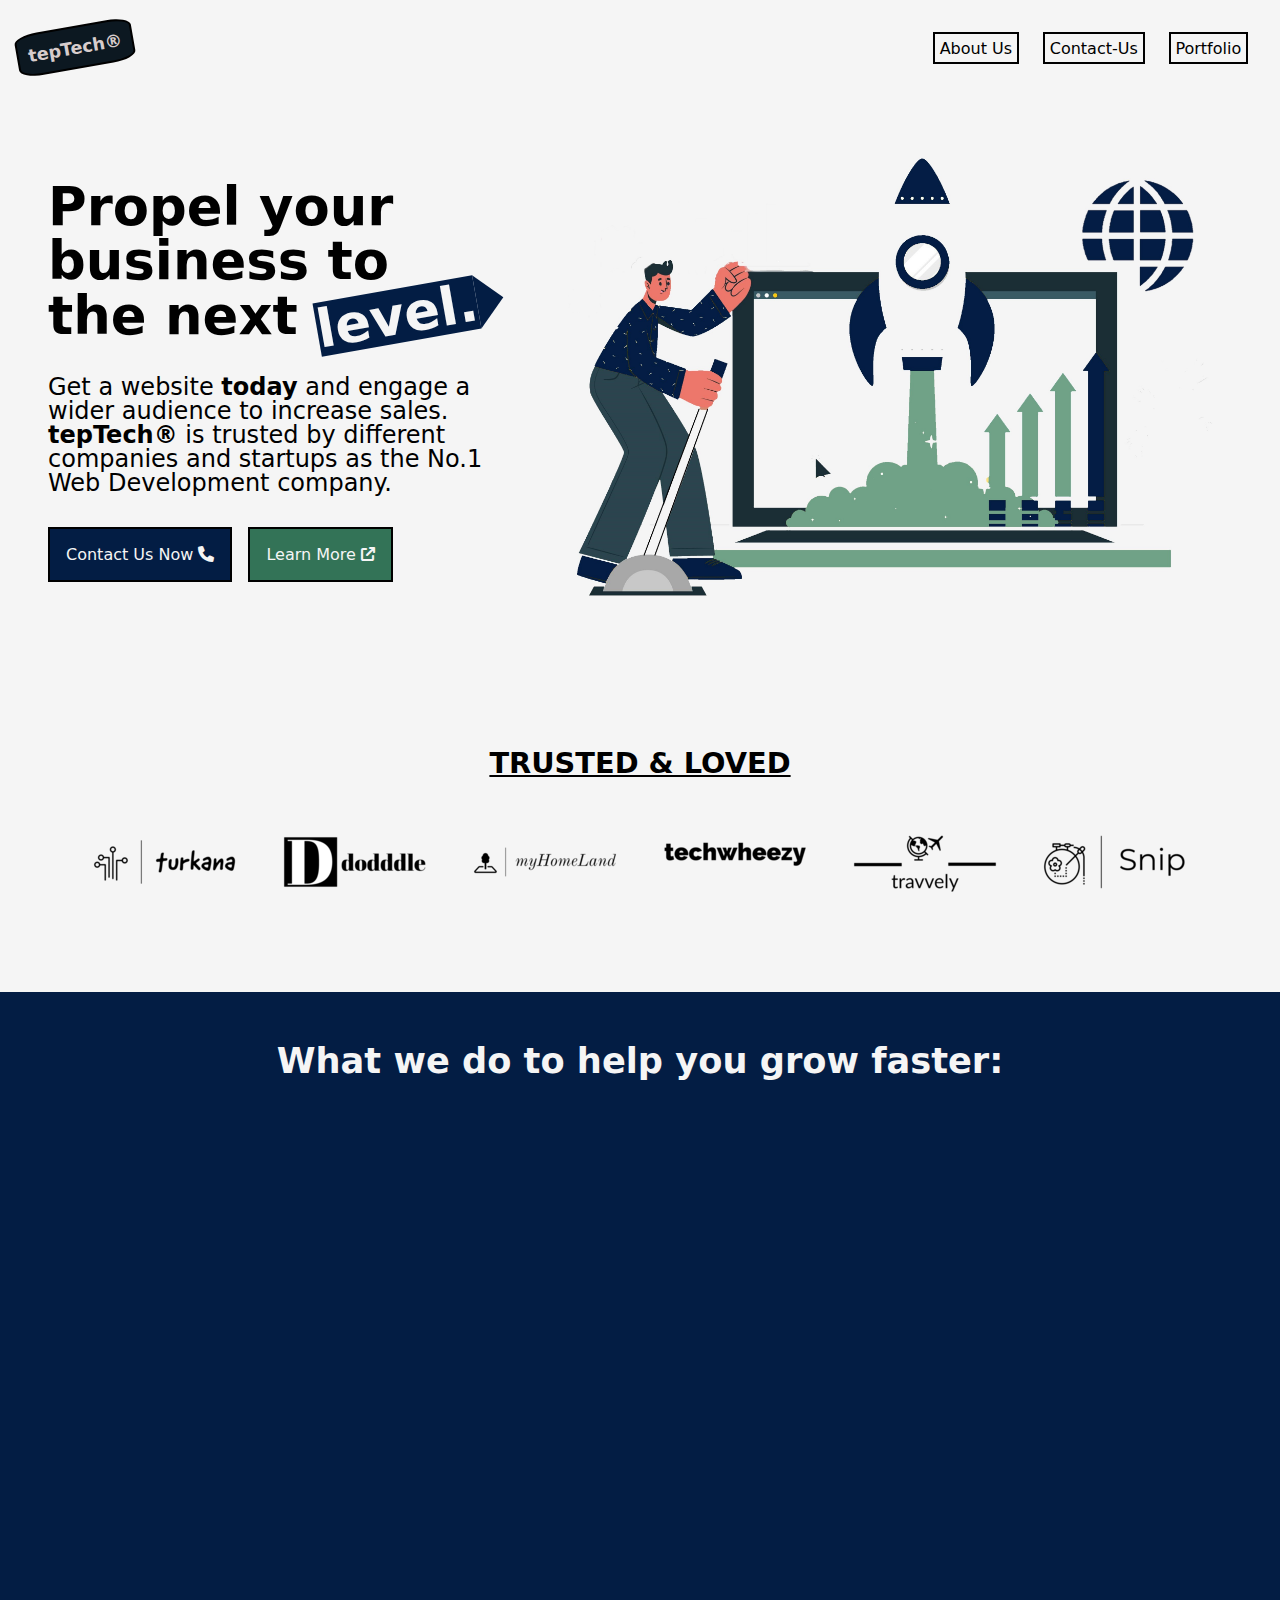
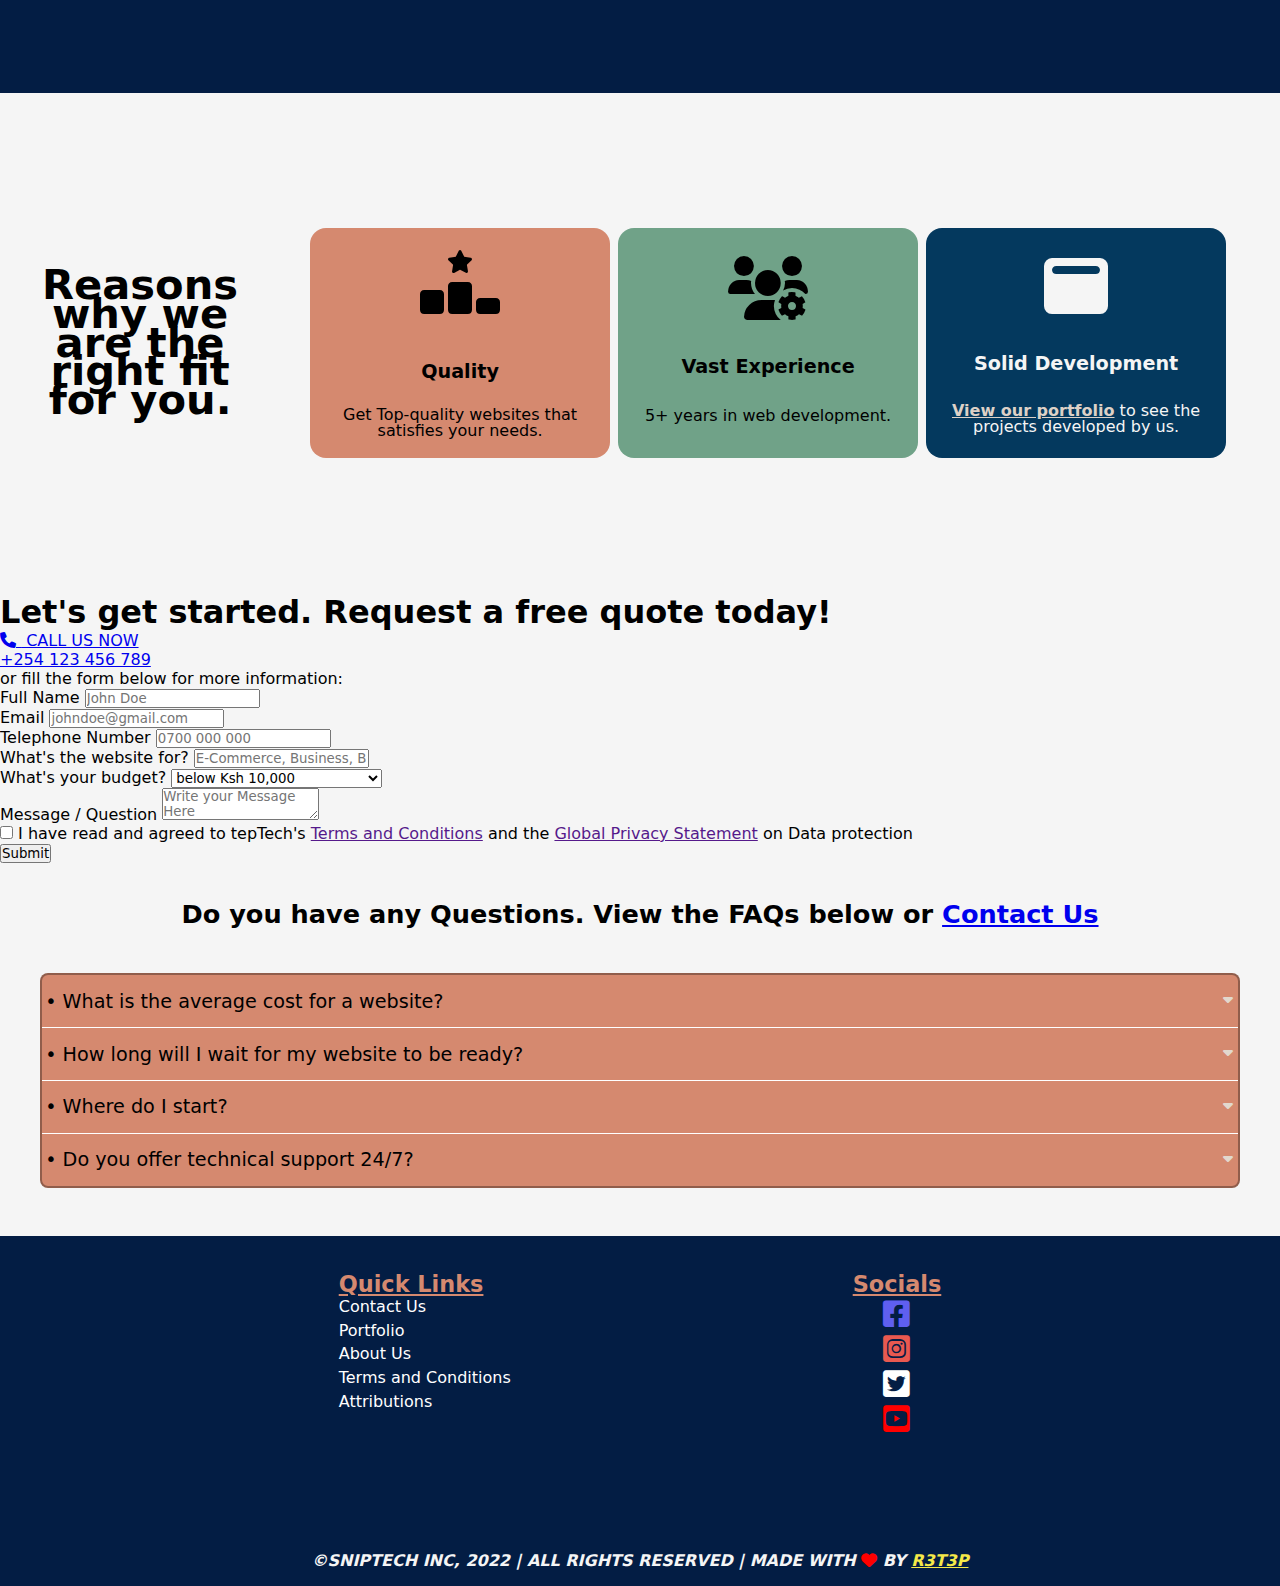
==== index.html @ 484d8077 "add contact-us section" ====
<!DOCTYPE html>
<html lang="en">
<head>
    <meta charset="UTF-8">
    <meta name="viewport" content="width=device-width, initial-scale=1.0">

    <!-- css -->
    <link rel="stylesheet" href="./resources/css/styles.css" type="text/css">

    <!-- JS -->
    <script src="./resources/nav.js" defer></script>
    <script src="./resources/observers.js" defer></script>

    <title>tepTech Web Development</title>

    <!-- google font -->
    <link href="https://fonts.googleapis.com/css2?family=Roboto+Slab:wght@300&display=swap" rel="stylesheet">

    <!-- fontawesome -->
    <link href="./resources/fontawesome/css/all.css" rel="stylesheet">

    <!-- favicon -->
    <link rel="apple-touch-icon" sizes="180x180" href="./resources/favicon/apple-touch-icon.webp">
    <link rel="icon" type="image/png" sizes="32x32" href="./resources/favicon/favicon-32x32.webp">
    <link rel="icon" type="image/png" sizes="16x16" href="./resources/favicon/favicon-16x16.webp">
    <link rel="manifest" href="./resources/favicon/site.webmanifest">
</head>

<body>
    <!-- LOGO AND NAV BAR SECTION -->
    <header class="primary-header flex">
        <!-- LOGO -->
        <div class="logo">
            <a href="./index.html">tepTech&#174;</a> 
        </div>

        <!-- NAV BAR -->
        <nav>
            <ul id="primary-navigation" class="primary-navigation flex">
                <li><a href="./pages/about/about.html">About Us</a></li>
                <li><a href="./pages/contact/contact.html">Contact-Us</a></li>
                <li><a href="./pages/gallery/gallery.html">Portfolio</a></li>
            </ul>
        </nav>

        <!-- MOBILE NAV BAR -->
        <div class="burger" aria-controls="primary-navigation" aria-expanded="false">
            <span class="menu-text">MENU</span>
            <span class="close-text">CLOSE</span>
            <div class="line1"></div>
            <div class="line2"></div>
            <div class="line3"></div>
        </div>

    </header>


    <!-- MAIN SECTION -->
    <main>
        <!-- HERO SECTION -->
        <section class="hero-container">
            <div class="hero-text">
                <h1>Propel your business to the next <span class="tilt">level.</span></h1>
                <p>Get a website <span class="bold">today</span> and engage a wider audience to increase sales.
                    <span class="bold">tepTech&#174;</span> is trusted by different companies and startups as the No.1 Web Development company.</p>
                <div class="cta-btn">
                    <a class="contact-cta" href="tel:+254123456789">Contact Us Now&nbsp;<span class="fa-solid fa-phone"></span></a>
                    <a class="learn-cta" href="">Learn More&nbsp;<span class="fa-solid fa-arrow-up-right-from-square"></span></a>
                </div>
            </div>
            <div class="hero-images">
                <div class="hero-image"></div>
            </div>
        </section>


        <!-- BRANDS SECTION -->
        <section class="companies-container">
            <h1 class="companies-header">TRUSTED & LOVED</h1>
            <div class="companies">
                <div class="company-logos turkana"></div>
                <div class="company-logos dodddle"></div>
                <div class="company-logos myhomeland"></div>
                <div class="company-logos techwheezy"></div>
                <div class="company-logos travvely"></div>
                <div class="company-logos snip"></div>
            </div>
        </section>

        <!-- WHAT WE DO SECTION -->
        <section class="what-container">
            <div class="what-header">
                <h1>What we do to help you grow faster:</h1>
            </div>
            
            <div class="what-contents">
                <div class="what-content design slide-in left">
                    <span><i class="fa-regular fa-pen-to-square"></i></span>
                    <h1>Web Design</h1>
                    <p id="what-one">We design the best-fitting solutions resulting with a perfectly shaped web product concept and fascinating user experience.</p>
                </div>
    
                <div class="what-content develop slide-in right">
                    <span><i class="fa-solid fa-code"></i></span>
                    <h1>Web Development</h1>
                    <p id="what-two">We develop scalable, secure, high-performance, and custom websites to deliver a superior customer experience.</p>
                </div>
    
                <div class="what-content security slide-in left">
                    <span><i class="fa-solid fa-shield"></i></span>
                    <h1>Web Security</h1>
                    <p id="what-three">We offer top security solutions to ensure your website is safe for your clients.</p>
                </div>

                <div class="what-content security slide-in right">
                    <span><i class="fa-solid fa-magnifying-glass"></i></span>
                    <h1>SEO</h1>
                    <p id="what-four">We improve the quality and quantity of website traffic to your website from search engines.</p>
                </div>
            </div>
            
        </section>

        <!-- WHY-US SECTION -->
        <section class="whyus-container">
            <div class="whyus-header">
                <h1>Reasons why we are the right fit for you.</h1>
            </div>

            <div class="whyus-main">
                <div class="whyus-content quality">
                    <span><i class="fa-solid fa-ranking-star"></i></span>
                    <h1>Quality</h1>
                    <p>Get Top-quality websites that satisfies your needs.</p>
                </div>
                <div class="whyus-content experience">
                    <span><i class="fa-solid fa-users-gear"></i></span>
                    <h1>Vast Experience</h1>
                    <p>5+ years in web development.</p>
                </div>
                <div class="whyus-content development">
                    <span><i class="fa-solid fa-window-maximize"></i></span>
                    <h1>Solid Development</h1>
                    <p><a href="">View our portfolio</a> to see the projects developed by us.</p>
                </div>
            </div>
        </section>

        <!-- CONTACT-US SECTION -->
        <section class="contact-container">
            <div class="contact-info">
                <h1>Let's get started. Request a <span class="italics">free</span>  quote today!</h1>

                <div class="contact-btn">
                    <a href="tel:+254123456789">
                        <span class="fa-solid fa-phone"></span>
                        <span class="button-text">&nbsp;CALL US NOW<br>+254 123 456 789</span>
                    </a>
                </div>

                <p>or fill the form below for more information:</p>
            </div>

            <div class="contact-form">
                <form class="form" id="form" action="" method="POST">
                    <!-- HONEYPOT(to catch spammers ) -->
                    <!-- <input type="text" name="_honey" style="display: none"> -->
        
                    <!-- Disable CAPTCHA -->
                    <!-- <input type="hidden" name="_captcha" value="false"> -->
        
                    <!-- Success page link -->
                    <!-- <input type="hidden" name="_next" value="https://pggitau.github.io/Snip/pages/success.html"> -->
        
                    <div class="form-control name">
                        <label for="name" class="block">Full Name</label>
                        <input type="text" placeholder="John Doe" id="name" name="name" required>
                    </div>
        
                    <div class="form-control email">
                        <label for="email" class="block">Email</label>
                        <input type="email" placeholder="johndoe@gmail.com" id="email" name="email" required>
                    </div>
        
                    <div class="form-control phone">
                        <label for="phone" class="block">Telephone Number</label>
                        <input type="number" placeholder="0700 000 000" id="phone" name="phone" required>
                    </div>

                    <div class="form-control webfor">
                        <label for="webfor" class="block">What's the website for?</label>
                        <input type="text" placeholder="E-Commerce, Business, Blog" id="webfor" name="Website&nbsp;For">
                    </div>

                    <div class="form-control budget">
                        <label for="budget" class="block">What's your budget?</label>
                        <select name="budget" id="budget">
                            <!-- <option value="">--Please choose an option--</option> -->
                            <option value="below 10000">below Ksh 10,000</option>
                            <option value="10000 to 30000">between 10,000 and 30,000</option>
                            <option value="above 30000">above 30,000</option>
                        </select>
                    </div>
        
                    <div class="form-control message">
                        <label for="message" class="block">Message / Question</label>
                        <textarea placeholder="Write your Message Here" id="message" name="message&nbsp;comments" required></textarea>
                    </div>
        
                    <div class="form-control terms-link form-terms">
                        <input class="fit-content" type="checkbox" id="terms" name="terms" value="accept" required>
                        <label for="terms" class="inline">I have read and agreed to tepTech's <a href="">Terms and
                                Conditions</a> and the <a href="">Global Privacy Statement</a> on Data
                            protection</label>
                    </div>
        
                    <div class="form-control form-btn form-submit">
                        <button type="submit">Submit</button>
                    </div>
                </form>
            </div>
        </section>

        <!-- Portfolio Section -->
        <!-- <section class="portfolio-container">
            <div class="portfolio-header">
                <h1>The Variety of Projects We've done</h1>
            </div> 
            <div class="portfolio-list"></div>   
        </section> -->


        <!-- FAQ section -->
        <section class="faq-container">
            <h1>Do you have any Questions. View the FAQs below or <a href="./pages/contact/contact.html">Contact Us</a></h1>
            <div class="accordion">
                <div>
                    <input type="checkbox" name="faq-accordion" id="question1" class="accordion-input">
                    <label for="question1" class="accordion-label">&#x2022; What is the average cost for a website?</label>
                    <div class="accordion-content">
                        <p>Lorem ipsum dolor sit amet consectetur adipisicing elit. Quas quis fugiat debitis reiciendis quisquam praesentium architecto commodi eveniet nisi esse! ipsum, dolor sit amet consectetur adipisicing elit. Et, tenetur.</p>
                    </div>
                </div>

                <div>
                    <input type="checkbox" name="faq-accordion" id="question2" class="accordion-input">
                    <label for="question2" class="accordion-label">&#x2022; How long will I wait for my website to be ready?</label>
                    <div class="accordion-content">
                        <p>Lorem ipsum dolor sit amet consectetur, adipisicing elit. Beatae eaque odio sed quas eveniet cum laudantium neque fuga debitis ipsam. ipsum, dolor sit amet consectetur adipisicing elit. Et, tenetur.</p>
                    </div>
                </div>

                <div>
                    <input type="checkbox" name="faq-accordion" id="question3" class="accordion-input">
                    <label for="question3" class="accordion-label">&#x2022; Where do I start?</label>
                    <div class="accordion-content">
                        <p>Lorem, ipsum dolor sit amet consectetur adipisicing elit. Tempora amet rerum ea corporis dignissimos optio minima porro est perspiciatis enim. ipsum, dolor sit amet consectetur adipisicing elit. Et, tenetur.</p>
                    </div>
                </div>

                <div>
                    <input type="checkbox" name="faq-accordion" id="question4" class="accordion-input">
                    <label for="question4" class="accordion-label last">&#x2022; Do you offer technical support  24/7?</label>
                    <div class="accordion-content">
                        <p>Lorem, ipsum dolor sit amet consectetur adipisicing elit. Tempora amet rerum ea corporis dignissimos optio minima porro est perspiciatis enim. ipsum, dolor sit amet consectetur adipisicing elit. Et, tenetur.</p>
                    </div>
                </div>
            </div>
        </section>
    </main>
    
    <!-- FOOTER SECTION -->
    <footer>
        <section class="footer-container">
            <div class="quick-links footer-types">
                <h1>Quick Links</h1>
                <div class="footer-links">
                    <a href="./pages/contact/contact.html">Contact Us</a>
                    <a href="./pages/gallery/gallery.html">Portfolio</a>
                    <a href="./pages/about/about.html">About Us</a>
                    <a href="./pages/terms/terms.html">Terms and Conditions</a>
                    <a href="./pages/attribution/attributions.html">Attributions</a>
                </div>
            </div>


            <div class="socials footer-types">
                <h1>Socials</h1>
                <div class="footer-links" id="social">
                    <a href="https://facebook.com" target="_blank" class="facebook"><span class="fa-brands fa-square-facebook"></span></a>
                    <a href="https://instagram.com" target="_blank"><span class="fa-brands fa-square-instagram"></span></a>
                    <a href="https://twitter.com" target="_blank"><span class="fa-brands fa-square-twitter"></span></a>
                    <a href="https://youtube.com" target="_blank"><span class="fa-brands fa-square-youtube"></span></a>
                </div>
            </div>
        </section>
        <p class="footer-text">&copy;Sniptech Inc, 2022 | All rights Reserved | Made with <span class="fa-solid fa-heart"></span> by <a href="https://github.com/pggitau" target="_blank">R3t3p</a></p>
    </footer>
        
    <!-- typed effect -->
    <!-- <script src="https://cdn.jsdelivr.net/npm/typed.js@2.0.12"></script>
    <script>
        var typed = new Typed(".auto-input", {
            strings: ["Sniptech&#174;", "Web Designers",  "Web Developers"],
            typeSpeed: 100,
            backSpeed: 100,
            loop: true
        });
    </script> -->
</body>
</html>
---- resources/css/styles.css ----
html {
    scroll-behavior: smooth;
    background-color: whitesmoke;
}
* {
    box-sizing: border-box;
    padding: 0;
    margin: 0;
    font-family: system-ui, -apple-system, BlinkMacSystemFont, 'Segoe UI', Roboto, Oxygen, Ubuntu, Cantarell, 'Open Sans', 'Helvetica Neue', sans-serif;
}
.bold {
    font-weight: bold;
}
/*to minimise transition when resizing screen [its not really necessary]*/
.resize-animation-stopper * {
    transition: none !important;
    animation: none !important;
}

/* FLEX CLASS STYLING */
.flex {
    display: flex;
    gap: clamp(1rem, 1.5rem, 2rem);
    justify-content: space-between;
    align-items: center;
    /* gap: var(--gap, 1rem); */
}
/*media queries for .flex*/
@media (min-width: 230px) and (max-width: 280px) {
    .flex {
        gap: clamp(.5rem, 1rem, 1.5rem);
    }
}

/* MAIN STYLING */
main {
    /* border: 2px solid rgb(212, 10, 10); */
    margin-top: 85px;
}
/* MAIN media queries */
@media (min-width: 641px) {
    main {
        margin-top: 96px;
    }
}
@media (min-width: 230px) and (max-width: 360px) {
    main {
        margin-top: 4.25rem;
    }
}



/* PRIMARY-HEADER CLASS STYLING(LOGO AND NAV CONTAINER) */
.primary-header {
    /* border: 2px solid rgba(41, 23, 1, 0.514); */
    padding: 1rem;
    height: 6rem;
    /* min-height: 6rem; */
    background-color: #f5f5f5;

    z-index: 9999;

    position: fixed;
    width: 100%;
    top: 0;
    overflow: hidden;
}
/*media queries for primary-header*/
@media (min-width: 230px) and (max-width: 280px) {
    .primary-header {
        /* border: 2px solid red; */
        min-height: fit-content;
        padding-inline: .1rem;
    }
}
@media (min-width: 281px) and (max-width: 360px) {
    .primary-header {
        /* border: 2px solid red; */
        padding-inline: .1rem;
        min-height: 2rem;
    }
}
@media (min-width: 361px) and (max-width: 640px) {
    .primary-header {
        /* border: 2px solid red; */
        padding: .7rem;
        min-height: 5.3rem;
    }
}


/* LOGO STYLING */
.logo {
    border: 2px solid rgb(0, 0, 0);
    padding: .2rem;
    /* -ms-transform: rotate(30deg); IE 9 */
    transform: rotate(-10deg);
    background-color: #0c1821;
    border-radius: 20%;
}
.logo a {
    /* border: 2px solid white; */
    color: #d7cccc;
    font-size: 1.1rem;
    font-weight: bold;
    text-decoration: none;
}
@media (min-width: 641px) {
    .logo {
        padding: .6rem;
    }
}
/* .logo img {
    margin: .2rem;
    border: 2px solid rgba(0, 0, 0, 0.322);
    object-position: center;
    object-fit: cover;
    max-height: 4rem;
    padding-top: .3rem;
    min-width: 11rem;
} */
/*media queries for logo-img*/
/* @media (min-width: 230px) and (max-width: 360px) {
    .logo img {
        min-width: 8rem;
        padding-top: .5rem;
    }
}
@media (min-width: 361px) and (max-width: 640px) {
    .logo img {
        min-width: 12rem;
        max-height: 3rem;
    }
} */

/* PRIMARY-NAVIGATION CLASS STYLING(NAV) */
.primary-navigation {
    /* border: 2px solid rgb(22, 2, 2); */
    border-top: 2px solid #0000004b;
    border-left: 2px solid #0000004b;
    padding: min(20vh, 10rem) 2rem;
    list-style-type: none;

    transform: translateX(100%);
    transition: transform 400ms ease-in;

    position: fixed;
    inset: 5.8rem 0 0 40%;

    background-color: #f5f5f5;
    flex-direction: column;
    align-items: center;
}
.primary-navigation-visible { /* THIS class is a new class added to change the primary-nav visibility using JS*/
    transform: translateX(0%);
}

.primary-navigation li {
    border: 2px solid #000000;
    padding: .3rem;
    transition: background-color 300ms ease-in-out,
                border 300ms ease-in-out,
                color 300ms ease-in-out;
}
.primary-navigation li:hover {
    background-color: 0;
    color: #70a288;
    border: 0;
}
.primary-navigation li:hover a {
    color: inherit;
    font-weight: bold;
}
.primary-navigation a {
    text-decoration: none;
    color: #000000;
    font-weight: 500;
}

/*media queries for primary navigation*/
@media (min-width: 230px) and (max-width: 280px) {
    .primary-navigation {
        padding: min(10vh, 10rem) 2rem;
        top: 6rem;
    }
    .primary-navigation li {
        padding: .1rem;
    }
    .primary-navigation a {
        font-size: .8rem;
    }
}
@media (min-width: 281px) and (max-width: 360px) {
    .primary-navigation {
        padding: min(9vh, 6rem) 2rem;
        top: 6rem;
    }
}
@media (max-height: 400px) {
    .primary-navigation {
        padding: min(5vh, 5rem) 2rem;
        overflow-y: scroll;
    }
}
@media (min-width: 361px) and (max-width: 640px) {
    .primary-navigation {
        padding: min(20vh, 6rem) 2rem;
        top: 6rem;
    }
}
/* Non-mobile media queries for primary navigation  */
@media (min-width: 641px) {
    .primary-navigation {
        border-top: 0;
        border-left: 0;
        /* border: 2px solid rgb(224, 207, 207); */
        position: relative;
        padding: 1rem;
        flex-direction: row;
        transform: none;
        transition: none;
        inset: 0;
        overflow-y: hidden;
    }
}


/* BURGER STYLING */
.burger {
    cursor: pointer;
    position: relative;
    top: -0.5rem;
}
.burger div {
    width: 25px;
    height: 3px;
    background-color: #000000;
    margin: 5px;
}
/* media queries for .burger */
@media (min-width: 230px) and (max-width: 279px) {
    .burger {
        top: -.000001rem;
    }
}
@media (min-width: 280px) and (max-width: 360px) {
    .burger {
        right: -.9rem;
    }
}
@media (min-width: 361px) and (max-width: 640px) {
    .burger {
        right: -1.2rem;
    }
}
@media (min-width: 641px) {
    .burger {
        display: none;
    }
}
/* Burger icon change to X */
.close-symbol .line1 {
    transform: rotate(-45deg) translate(-5px, 6px);
    transition: transform .5s ease;
}
.close-symbol .line2 {
    opacity: 0;
    transition: opacity .5s ease;
}
.close-symbol .line3 {
    transform: rotate(45deg) translate(-5px, -6px);
    transition: transform .5s ease;
}


/* MENU and CLOSE text styling */
.menu-text, .close-text {
    color: #000000;
    position: relative;
    font-size: 1.1rem;
    font-weight: bold;
    top: 1.6rem;
    left: -3.3rem;
}
.close-text {
    display: none;
}
/* MENU and CLOSE text displays when toggling */
.menu-text-off {
    display: none;
}
.close-text-on {
    display: block;
}
/* media queries for menu-text and close-text */
@media (min-width: 230px) and (max-width: 279px) {
    .menu-text, .close-text {
        display: none;
    }
}
@media (min-width: 641px) {
    .menu-text, .close-text {
        display: none;
    }
}



/* HERO SECTION */
.hero-container {
    text-align: center;
    /* border: 2px solid rgb(7, 3, 3); */
    /* background-color: #f5eee5; */
    /* margin-top: 6rem; */
    height: 570px;
    color: #000000;

    display: flex;
    flex-direction: column-reverse;
    /* align-items: center; */
}
.hero-text {
    /* border: 2px solid red; */
    /* background-color: #0000008a; */
    padding: 0rem .5rem;
    width: 100%;
    height: 50%;

    display: flex;
    flex-direction: column;

    gap: 1.5rem;
}
.hero-text h1 {
    font-size: 2rem;
    line-height: 2rem;
}
.hero-text p {
    font-size: 1.4rem;
    line-height: 1.3rem;
}
/* links/buttons */
.cta-btn {
    /* border: 2px solid red; */
    display: flex;
    justify-content: center;
    gap: .6rem;
}

.cta-btn a {
    color: #000000;
    font-size: 1rem;
    font-weight: 500;
    text-decoration: none;
    border: 2px solid black;
    padding: .5rem 1rem;
}
.hero-text .contact-cta {
    color: #f5f5f5;
    background-color: #031d44;;
    transition: background-color 300ms ease-in-out,
                border-color 300ms ease-in-out,
                color 300ms ease-in-out;
}
.hero-text .contact-cta:hover {
    background-color: #d5896f;
    color: #031d44;
    border-color: #031d44;
}
.hero-text .learn-cta {
    color: #f5f5f5;
    background-color: #337357;
    transition: background-color 300ms ease-in-out,
        color 300ms ease-in-out;
}
.hero-text .learn-cta:hover {
    background-color: #f5f5f5;
    color: #0c1821;
}
/* hero image styling */
.hero-images {
    /* border: 2px solid rgb(55, 0, 255); */
    width: 100%;
    height: 50%;
}
.hero-image {
    height: 100%;
    animation-duration: 2s;
    animation-name: slidein;
    /* border: 2px solid red; */

    background-image: url("../images/hero3.1.jpg");
    background-position: center;
    background-size: contain;
    background-repeat: no-repeat;
}
@keyframes slidein {
    from {
        margin-left: 100%;
        width: 0%;
    }

    to {
        margin-left: 0%;
        width: 100%;
    }
}

/* HERO SECTION Media queries  */
@media (max-width: 640px) {
    .hero-container {
        margin-top: 6rem;
    }
}

@media (min-width: 230px) and (max-width: 375px) {
    /* .hero-container {
        border: 2px solid rgb(212, 18, 18);
    } */
    .hero-text {
        /* border: 2px solid black;   */
        gap: 1.5rem;
    }
    .hero-text h1 {
        font-size: 1.6rem;
        line-height: 1.3rem;
    }
    .hero-text p {
        font-size: 1.1rem;
        line-height: 1.1rem;
    }
    .cta-btn {
        text-align: center;
        display: flex;
        flex-direction: column;
        gap: .5rem;
        align-items: center;
    }
    .cta-btn a {
        font-size: .8rem;
        font-weight: bold;
        padding: .5rem;
        width: 150px;
        height: fit-content;
    }
    /* .hero-images {
        border: 2px solid rgb(25, 27, 158);
    } */
    .hero-image {
        background-position: top;
    }
}
@media (min-width: 230px) and (max-width: 246px) {
    .hero-text {
        position: relative;
        top: -50px;
    }
}
@media (min-width: 247px) and (max-width: 275px) {
    .hero-text {
        position: relative;
        top: -35px;
    }
}
@media (min-width: 321px) and (max-width: 375px) {
    .hero-text {
        gap: .6rem;
    }
    .hero-text h1 {
        /* border: 2px solid yellow; */
        font-size: 2rem;
        line-height: 1.8rem;
    }
}
@media (min-width: 340px) and (max-width: 375px) {
    .hero-text {
        gap: 1.5rem;
    }
}
@media (min-width: 426px) and (max-width: 767px) {
    .hero-text {
        /* border: 2px solid red; */
        gap: 1.7rem;
    }
    .hero-text h1 {
        /* border: 2px solid yellow; */
        font-size: 2.5rem;
        line-height: 2rem;
    }
    .hero-text p {
        font-size: 1.5rem;
        line-height: 1.4rem;
    }
    .cta-btn a {
        font-size: 1.1rem;
    }
}

/* non mobile */
@media (min-width: 768px) {
    .hero-container {
        text-align: start;
        flex-direction: row;
    }
    span.tilt {
        display: inline-block;
        background-color: #031d44;
        color: #f5f5f5;
        transform: rotate(-10deg);

        position: relative;
    }
    span.tilt::after {
        content: "";
        display: block;
        position: absolute;
        top: 0;
        left: 100%;
        height: 0;
        border-style: solid;
        border-color: rgba(0, 0, 0, 0) #031d44;
        border-width: 24px;
        border-right-width: 0;
        width: 0;
        /* height: 0; */
    }
    .hero-text {
        /* border: 2px solid rgb(26, 9, 180); */
        padding: 1rem;
        width: 50%;
        height: 100%;
    
        justify-content: center;
        gap: 2rem;
    }
    .hero-text h1 {
        font-size: 3rem;
        line-height: 3rem;
    }
    .hero-text p {
        font-size: 1.5rem;
        line-height: 1.5rem;
    }
    .cta-btn {
        /* border: 2px solid yellow; */
        justify-content: start;
        gap: 1rem;
    }
    .cta-btn a {
        padding: 1rem;
    }
    .hero-images {
        width: 50%;
        height: 100%;
    }
    .hero-image {
        height: inherit;
    }
}
@media (min-width: 1024px) {
    .hero-text {
        /* border: 2px solid rgb(16, 173, 50); */
        width: 40%;
        padding-left: 3rem; 
    }
    span.tilt::after {
        border-width: 27px;
        border-right-width: 0;
    }
    .hero-text h1 {
        font-size: 3.3rem;
        line-height: 3.4rem;
    }
    .hero-images {
        width: 60%;
        /* border: 2px solid red; */
    }
}



/* COMPANIES/BRANDS SECTION */
.companies-container {
    /* background-color: #031d44; */
    /* background-color: #d5886f46; */
    text-align: center;
    margin-block: 4rem;
    padding: 1rem;
    /* border-block: 2px solid black; */
    /* background-color: #0c1821;
    color: #d7cccc; */

    display: flex;
    flex-direction: column;
    /* align-items: center; */
    justify-content: center;
    gap: 2rem;
}
.companies-header {
    /* border: 2px solid yellow; */
    text-decoration: underline;
    font-size: 1.4rem;
}
.companies { 
    /* border-block: 2px solid black; */
    display: flex;
    flex-direction: column;
    justify-content: center;  
}
.company-logos {
    /* border: 2px solid black; */
    background-position: center;
    background-repeat: no-repeat;
}
.turkana, .dodddle, 
.myhomeland, .techwheezy,
.travvely, .snip {
    height: 100px;
}
.turkana {
    background-image: url("../images/turkana-logos_black\ \(1\).png");
}
.dodddle {
    background-image: url("../images/dodddle-logos_black.png");
}
.myhomeland {
    background-image: url("../images/myHomeLand-logos_black.png");
}
.techwheezy {
    background-image: url("../images/techwheezy-logos_black.png");
}
.travvely {
    background-image: url("../images/travvely-logos_black.png");
}
.snip {
    background-image: url("../images/Snip-logos_black\ \(1\).png");
}

/* COMPANIES/BRANDS media queries */
@media (max-width: 376px) {
    .turkana {
        background-image: url("../images/turkana.png");
    }
    .dodddle {
        background-image: url("../images/dodddle.png");
    }
    .myhomeland {
        background-image: url("../images/myHomeLand.png");
    }
    .techwheezy {
        background-image: url("../images/techwheezy.png");
    }
    .travvely {
        background-image: url("../images/travvely.png");
    }
    .snip {
        background-image: url("../images/Snip.png");
    }
}
@media (min-width: 321px) {
    .companies { 
        /* border: 2px solid red; */
        flex-direction: row;
        flex-wrap: wrap;
        gap: 1rem; 
    }
    .company-logos {
        /* border: 2px solid red; */
        min-width: 150px;
    }
}
@media (min-width: 376px) {
    .companies { 
        gap: 2rem; 
    }
    .companies-header {
        font-size: 1.8rem;
    }
}
/* non-mobile */
@media (min-width: 641px) {
    .companies-container {
        align-items: center;
    }
    /* .companies-header {
        font-size: 2.3rem;
        letter-spacing: .3rem;
    } */
    .companies { 
        width: 600px;
    }
}
@media (min-width: 768px) {
    .companies { 
        /* border: 2px solid yellow; */
        gap: 2.5rem;
        width: 700px;
    }
}
@media (min-width: 1024px) {
    .companies { 
        /* border: 2px solid yellow; */
        flex-wrap: nowrap;
        gap: 1rem;
        width: 100%;
    }
    /* .company-logos {
        border: 2px solid red;
    } */
}
@media (min-width: 1170px) {
    .companies { 
        /* border: 2px solid yellow; */
        flex-wrap: nowrap;
        gap: 2.5rem;
        width: 100%;
    }
     /* .company-logos {
        border: 2px solid red;
    } */
}



/* WHAT WE DO SECTION */
.what-container {
    /* border-block: 2px solid rgb(26, 24, 24); */
    padding: 3rem;
    background-color: #031d44; 
    color: #f5f5f5;
    /* border-radius: 1rem; */
    /* border-top-left-radius: 2rem;
    border-bottom-right-radius: 2rem; */
    /* height: 400px; */
    text-align: center;

    display: flex;
    flex-direction: column;
    justify-content: center;
    gap: 1rem;

    position: relative;
}
/* .what-container::before {
    content: "";
    position: absolute;
    top: 10px;
    left: 10px;
    height: 20px;
    width: 20px;
    border-radius: 50%;
    background-color: #791e94;
}
.what-container::after {
    content: "";
    position: absolute;
    top: 20px;
    left: 800px;
    height: 20px;
    width: 20px;
    border-radius: 50%;
    background-color: #791e94;
} */
 /* .what-header h1 {
    border: 2px solid blue;
} */
.what-contents {
    /* border: 2px solid red; */
    

    display: flex;
    flex-direction: column;
    /* align-items: center; */
    /* justify-content: center; */
    gap: 1rem;
    /* padding-block: 1rem; */
}
.what-content {
    border: 2px solid #f5f5f5;
    border-radius: .5rem;
    border-top-left-radius: 2rem;
    border-bottom-right-radius: 2rem;
    /* color: whitesmoke; */
    padding: 1rem;
    /* height: fit-content; */

    display: flex;
    flex-direction: column;
    gap: 1.5rem;
    /* align-items: center; */
}
.what-content span {
    color: #f5f5f5;
}
.what-content i {
    font-size: 4em;
}
.what-content h1 {
    font-weight: bolder;
}
.what-content p {
    font-weight: 500;
}
/* .what-content.develop i {
    font-size: 4em;
    border: 2px solid rgb(223, 14, 14);
    padding: 1rem;
    border-radius: 50%;
} */

@media (min-width: 768px) {
    /* .what-container {
        padding: .5rem;
    } */
    .what-header h1 {
        /* border: 2px solid rgb(255, 81, 0); */
        font-size: 2.2rem;
    }
    .what-contents {
        flex-direction: row;
        flex-wrap: wrap;
        justify-content: center;
        gap: 1rem;
    }
     .what-content {
        width: 300px;
        height: 250px;
    }
    .what-content h1 {
        font-size: 1.7rem;
    }
    .what-content.left{
        transform: translateX(-50%);
        border-bottom-right-radius: 0;
    }
    .what-content.right{
        transform: translateX(50%);
        border-top-left-radius: 0;
    }
    .what-content.left,
    .what-content.right {
        transition: transform 400ms ease-in,
                    opacity 250ms ease-in;
        opacity: 0;
    }
    .what-content.left.appear,
    .what-content.right.appear {
        transform: translateX(0);
        opacity: 1;
    }
    /* .what-content p {
        width: 100%;
    } */
}
@media (min-width: 900px) {
    /* .what-container {
        padding: .5rem;
    }
    .what-contents {
        flex-direction: row;
        flex-wrap: wrap;
        justify-content: center;
        gap: 1rem;
    } */
     .what-content {
        width: 400px;
    }
    /* .what-content p {
        width: 100%;
    } */
}
@media (min-width: 1024px) {
    .what-container {
        align-items: center;
    }
    .what-contents {
        width: 1000px;
        gap: 3rem;
    } 
     .what-content {
        width: 400px;
    }
    /* .what-content p {
        width: 100%;
    } */
}


/* WHY-US SECTION */
.whyus-container {
    padding: 1rem;
    /* border: 2px solid #0c1821; */
    text-align: center;
    /* height: 500px; */

    display: flex;
    flex-direction: column;
    gap: 1rem;
    /* align-items: center; */
    /* justify-content: center; */
    /* flex-direction: column; */
}
.whyus-header {
    /* border: 2px solid red; */
    /* width: 20%; */
    padding: .5rem;
    font-size: 1rem;
    line-height: 1.3rem;
}
.whyus-main {
    /* border: 2px solid #410101; */
    /* width: 60%; */
    padding: 1rem;
    /* border-radius: 1rem; */

    display: flex;
    flex-direction: column;
    align-items: center;
    gap: .5rem;
}
.whyus-content {
    /* border: 2px solid brown; */
    border-radius: 1rem;
    padding: 1rem;
    /* height: 250px;
    width: 250px; */
    /* color: #f5f5f5; */

    display: flex;
    flex-direction: column;
    gap: .5rem;
    justify-content: center;
    /* border-radius: 70% 20%; */
}
.whyus-content h1 {
    font-size: 1.2rem;
    line-height: 1rem;
}
.whyus-content p {
    font-size: 1rem;
    font-weight: 500;
    padding-top: 1rem;
    line-height: 1rem;
}
.whyus-content span {
    font-size: 3rem;
}
.quality {
    background-color: #d5896f;
}
.experience {
    background-color: #70a288;
}
.development {
    background-color: #04395e;
    color: #f5f5f5;
}
.development a {
    /* text-decoration: none; */
    color: #ddd1c7;
    font-weight: bolder;
}
/* .development p {
    padding-top: .5rem;
} */
@media (min-width: 321px) {
    .whyus-content {
        height: 200px;
        width: 250px;
    }
}
@media (min-width: 426px) {
    .whyus-content {
        height: 230px;
        width: 300px;
    }
}


/* non-mobile */
@media (min-width: 768px) {
    .whyus-container {
        padding: 1rem;
        height: 500px;

        flex-direction: row;
        gap: .5rem;
        align-items: center;
    }
    .whyus-header {
        /* border: 2px solid red; */
        width: 20%;
        padding: 1rem;
        font-size: 1.3rem;
        line-height: 1.8rem;
    }
    .whyus-main {
        width: 80%;
    
        flex-direction: row;
        justify-content: center;
    }
    .whyus-content {
        padding: 0rem;
        justify-content: space-evenly;
    }
    .whyus-content p {
        padding-top: 0;
    }
    .quality h1 {
        padding-top: 1rem;
    }
    .experience p {
        padding-bottom: .6rem;
    }
}

@media (min-width: 1024px) {
    .whyus-content {
        width: 300px;
    }
    .whyus-content span {
        font-size: 4rem;
    }
}
 

/*.whyus-hero {
    border: 2px solid #000000; 
    border-bottom: 0;
    border-top-right-radius: 1rem;
    border-top-left-radius: 1rem;
    height: 220px;

    background-image: url("../images/why-us2.webp");    
    background-position: center;
    background-size: cover;
    background-repeat: no-repeat;

    position: relative;
    z-index: 1;
}
.whyus-content {
    border: 2px solid rgb(0, 0, 0);
    border-top: 0;
    border-bottom-right-radius: 1rem;
    border-bottom-left-radius: 1rem;
    height: 220px;
    background-color: #F5E949;

    display: flex;
    flex-direction: column;
    gap: 1.5rem;
    justify-content: space-around;
    align-items: center;
}
.whyus-content ul {
    line-height: 1.1rem;
}
.whyus-content li {
    font-size: 1.2rem;
    font-weight: bold;
    border: 2px solid black;
    padding-left: 1rem;
    list-style-position: inside;
    text-align: left;
}
.whyus-content a {
    border: 2px solid red;
    padding: .5rem;
    border-radius: .5rem;
    text-decoration: none;
    font-weight: bold;

    background-color: #000000;
    border: 2px solid #000000;
    color: #DAD6D6;
    transition: background-color 400ms ease-in-out,
                border 400ms ease-in-out,
                color 400ms ease-in-out;
}
.whyus-content a:hover {
    border: 2px solid #0c1821;
    background-color: #DAD6D6;
    color: #0c1821;
}

/* media queries why-us section */
/* @media (min-width: 320px) {
    .whyus-content h1 {
        font-size: 2rem;
    }
}
@media (min-width: 768px) {
    .whyus-container {
        justify-content: center;
        height: 400px;
    }
    .whyus-content ul {
        line-height: 1.5rem;
    }
    .whyus-main {
        flex-direction: row;
    }
    .whyus-hero, .whyus-content {
        height: 300px;
        width: 100%;
    }
    .whyus-hero {
        border-top-right-radius: 0;
        border-bottom-left-radius: 1rem;
        border-right: 0;
        border-bottom: 2px solid #020000;
    }
    .whyus-hero::after {
        border-bottom-left-radius: 1rem;
        border-top-left-radius: 1rem;
        border-top-right-radius: 0;
        border-bottom-right-radius: 0;
    }
    .whyus-content {
        border: 2px solid #000000;
        border-left: 0;
        border-top-right-radius: 1rem;
        border-bottom-left-radius: 0;
        gap: 3rem;
        padding-block: 1rem;
    }
    .whyus-content h1 {
        font-size: 2.5rem;
    }
    .whyus-content li {
        font-size: 1.5rem;
    }
}  */


/* PORTFOLIO SECTION */
/* .portfolio-container {
    border: 2px solid #0c1821;
    background-color: #0157ec;
    background-color: #DAD6D6;
    font-family: system-ui, -apple-system, BlinkMacSystemFont, 'Segoe UI', Roboto, Oxygen, Ubuntu, Cantarell, 'Open Sans', 'Helvetica Neue', sans-serif;
    height: 500px;
    text-align: center;

    display: flex;
    flex-direction: column;
    justify-content: center;
    gap: 1rem;
} */
/* .portfolio-header {
    border: 2px solid red;
} */
/* .portfolio-list {
    border: 2px solid green;
    height: 300px;
} */

/* FAQ SECTION */
.faq-container {
    /* border: 2px solid red; */
    /* margin-bottom: 1rem; */
    /* background-color: #DAD6D6; */
    /* border-top: 2px solid rgb(10, 2, 48); */
    padding-block: 2.5rem;
}
.faq-container h1 {
    /* border: 2px solid blue; */
    padding-bottom: 2.5rem;
    text-align: center;
    line-height: 1.4rem;
    font-size: 1.2rem;
    /* margin-bottom: 3rem; */
}
.accordion {
    max-width: 1200px;
    border: 2px solid rgba(0, 0, 0, 0.322);
    margin-block: .5rem;
    margin-inline: auto;
    /* box-shadow: .2rem .2rem rgb(151, 106, 23); */
    border-radius: .5rem;
    /* padding: .2rem; */
    overflow: hidden;
    font-family: 'Quicksand', sans-serif;
    background-color: #d5896f;
}
.accordion-label,
.accordion-content {
    padding: .9rem .2rem;
    /* border: 2px solid blue; */
}
.accordion-label {
    /* font-family: 'Roboto Slab', serif; */
    display: block;
    color: #000000;
    font-weight: 500;
    cursor: pointer;
    position: relative;
    transition: background-color 0.1s ease-in;
    border-bottom: 1px solid white;
}
.accordion .last {
    border-bottom: none;
}
.accordion-label:hover {
    background-color: rgba(0, 128, 43, 0.938);
}
.accordion-label::after {
    content: '\f0d7';
    position: absolute;
    top: .9rem;
    right: .2rem;

    color: #e5ebe3d2;
    /* border: 2px solid red; */
    font-family: "Font Awesome 6 Free";
    padding: .1rem;
    font-weight: 900;
    font-size: 1rem;
}
.accordion-content {
    background-color: #f5f5f5;
    line-height: 1.6;
    font-size: .9rem;
    display: none;
}
.accordion-input {
    display: none;
}
.accordion-input:checked ~ .accordion-content { /*if input is checked target its content*/
    display: block;
}
.accordion-input:checked ~ .accordion-label::after {
    content: '\f0d8';
    top: 1rem;
}

/* media queries for FAQ section */
@media (min-width: 500px) {
    .faq-container h1 {
        /* border: 2px solid blue; */
        font-size: 1.4rem;
    }
    .accordion-label {
        font-size: 1.1rem;
    }
    .accordion-content {
        line-height: 1.1;
        font-size: 1.1rem;
    }
}
@media (min-width: 768px) {
    .faq-container h1 {
        /* border: 2px solid blue; */
        font-size: 1.6rem;
    }
    .accordion-label {
        font-size: 1.2rem;
    }
    .accordion-content {
        line-height: 1.1;
        font-size: 1.2rem;
    }
}

/* FOOTER SECTION STYLING */
footer {
    /* text-align: center; */
    /* border: 2px solid rgb(194, 14, 14); */
    /* font-family: system-ui, -apple-system, BlinkMacSystemFont, 'Segoe UI', Roboto, Oxygen, Ubuntu, Cantarell, 'Open Sans', 'Helvetica Neue', sans-serif; */
    background-color: #031d44;
    height: 350px;
    /* padding-block: 2rem; */
    display: flex;
    flex-direction: column;
    justify-content: space-between;
    /* gap: .5rem; */
}
.footer-container {
    /* border: 2px solid rgb(163, 153, 153); */
    padding-top: 2rem;
    display: flex;
    justify-content: space-evenly;
}
.footer-container h1 {
    font-size: 1.4rem;
    color: whitesmoke;
    text-decoration: underline;
}
.footer-container a {
    color: white;
    text-decoration: none;
    transition: color 250ms ease-in;
    /* padding-inline: 2px; */
}
.quick-links h1,
.socials h1 {
    color: #d5896f;
}
.footer-container a:hover {
    color: #d5896f;
}
.footer-types {
    /* border: 2px solid white; */
    padding: .2rem;
}
.footer-links {
    /* font-family: 'Roboto Slab', serif; */
    display: flex;
    flex-direction: column;
    gap: .3rem;
}

#social {
    align-items: center;
    gap: 0;
    font-size: 1.9rem;
}
.fa-square-facebook{
    color: rgb(95, 95, 240);
}
.fa-square-instagram{
    color: rgb(233, 89, 80);
}
.fa-square-twitter{
    color: rgb(255, 255, 255);
}
.fa-square-youtube{
    color: red;
}
.socials .fa-brands:hover{
    /* color: rgb(230, 48, 48); */
    font-size: 2.4rem;
}
.footer-text {
    /* border: 2px solid rgb(255, 217, 0); */
    /* font-family: 'Courier New', Courier, monospace; */
    text-transform: uppercase;
    /* padding-block: .5rem; */
    text-align: center;
    color: whitesmoke;
    font-style: italic;
    font-weight: bolder;
    font-size: 1rem;
    padding-bottom: 1rem;
}
.footer-text span {
    color: red;
}
.footer-text a {
    color: #F5E949;
}
/* media queries for footer section */
@media (max-width: 425px) {
    .footer-container h1 {
        font-size: 1.2rem;
    }
    .quick-links a,
    .legal a {
        font-size: .9rem;
    }
    #social {
        font-size: 1.5rem;
    }
}
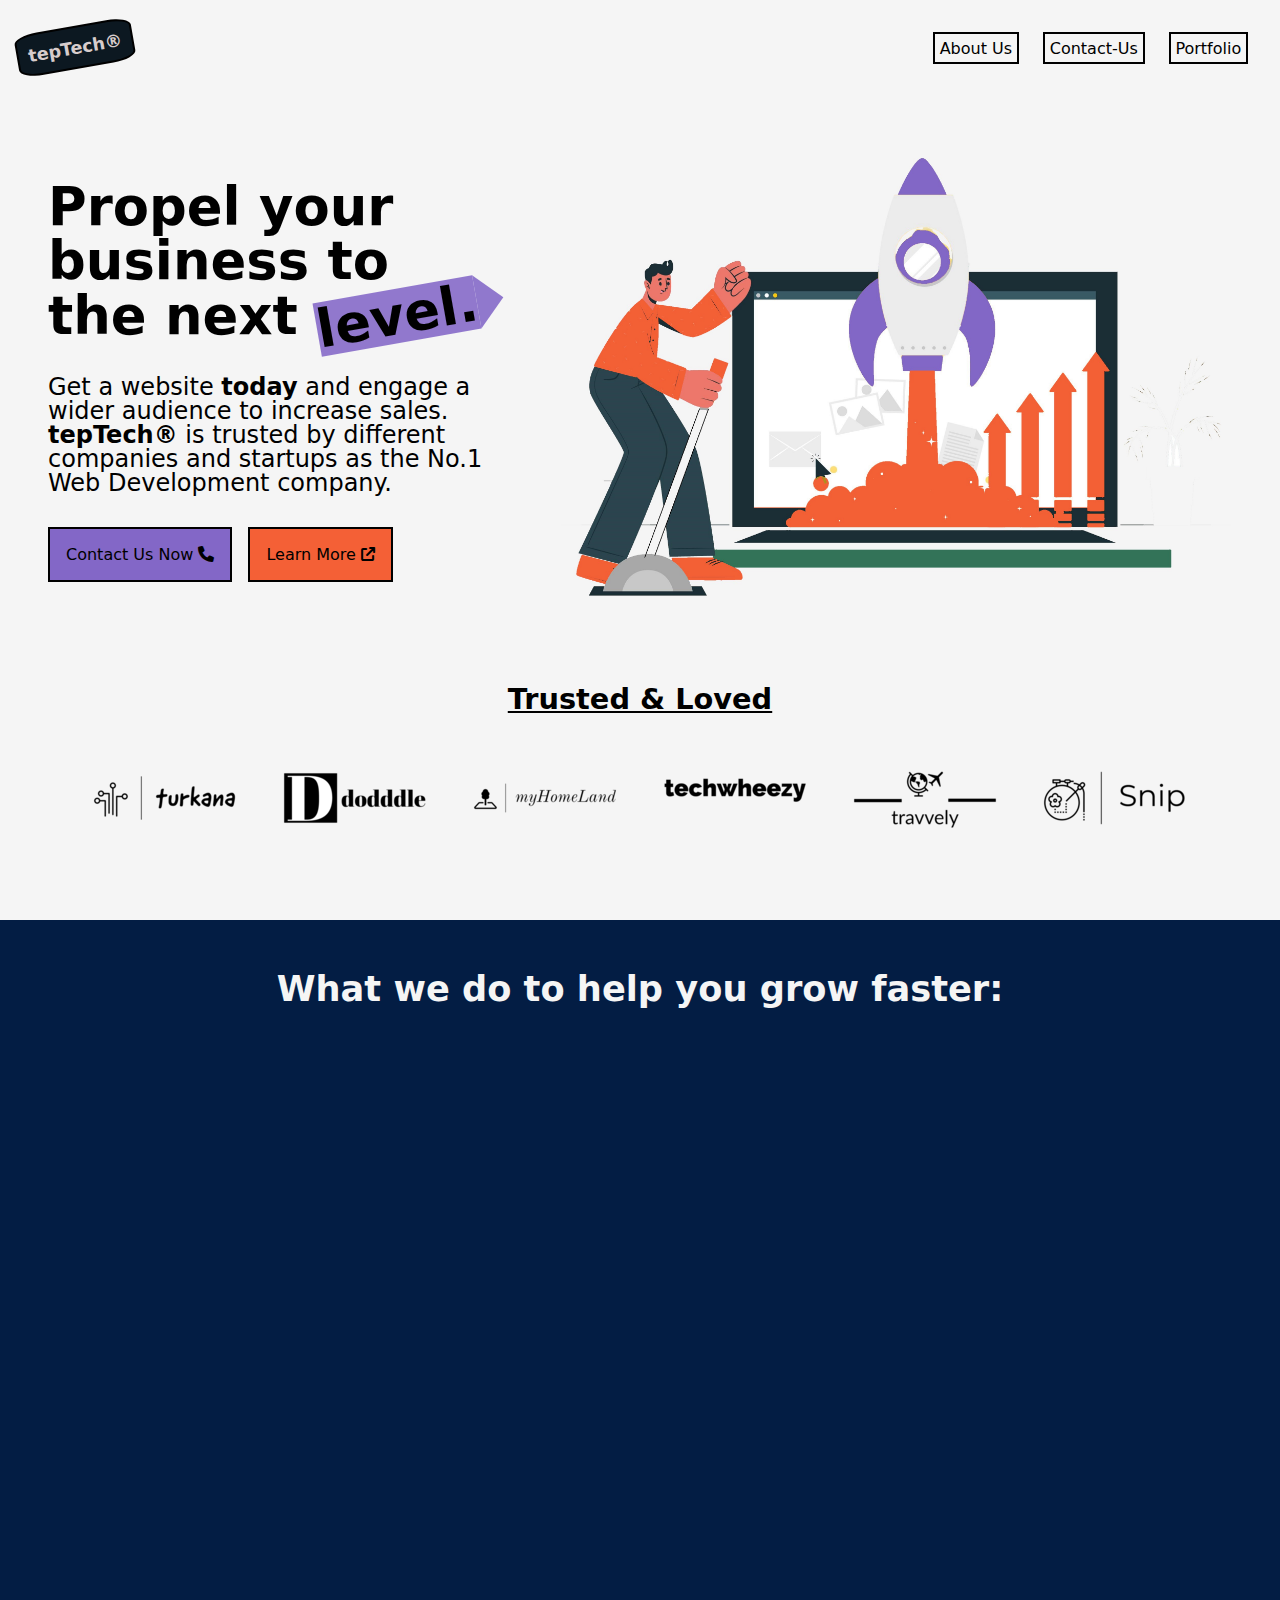
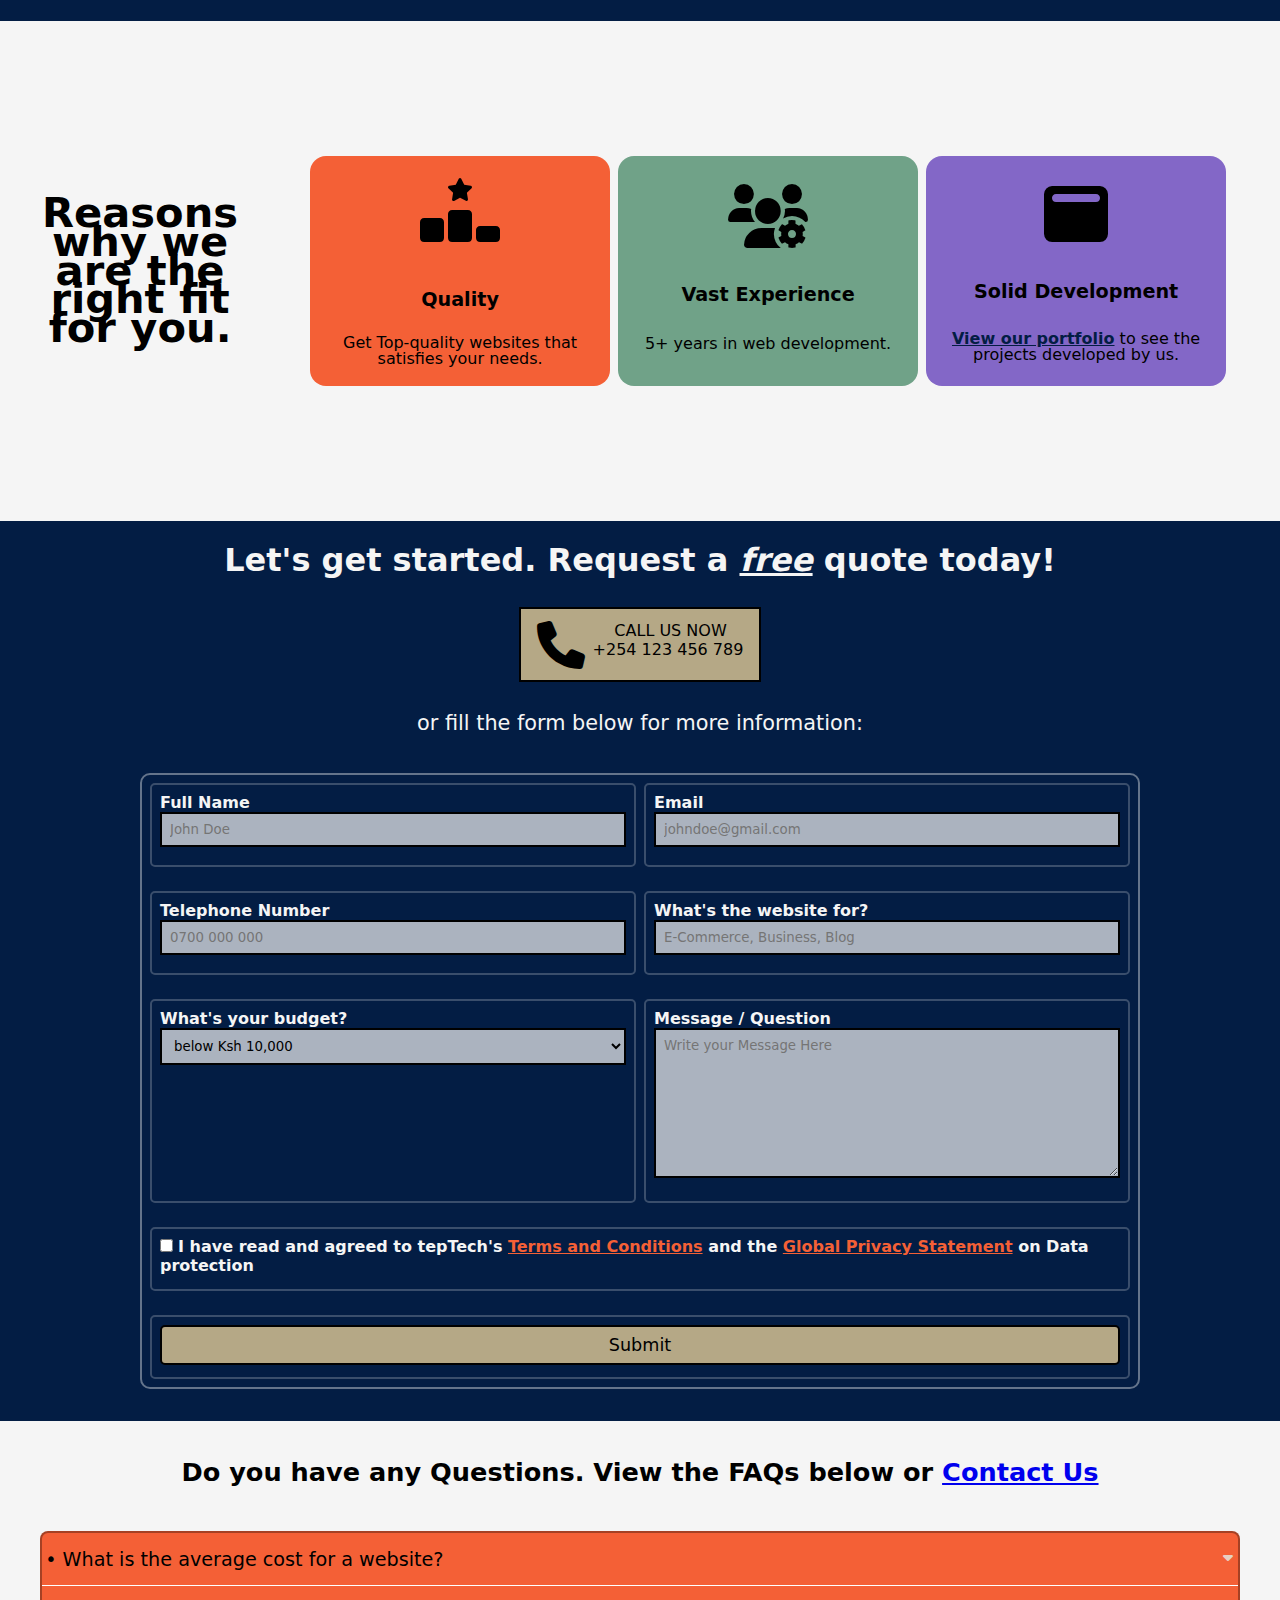
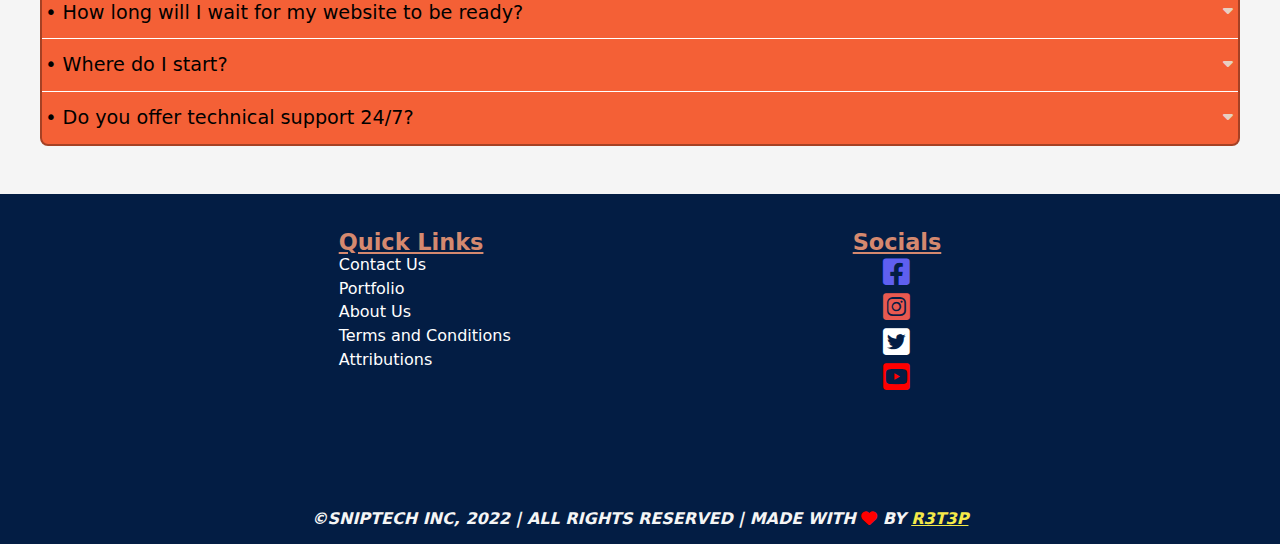
==== commit f7a0e9b3: "edit company list header" ====
--- a/index.html
+++ b/index.html
@@ -76,7 +76,7 @@
 
         <!-- BRANDS SECTION -->
         <section class="companies-container">
-            <h1 class="companies-header">TRUSTED & LOVED</h1>
+            <h1 class="companies-header">Trusted & Loved</h1>
             <div class="companies">
                 <div class="company-logos turkana"></div>
                 <div class="company-logos dodddle"></div>
--- a/resources/css/styles.css
+++ b/resources/css/styles.css
@@ -10,6 +10,10 @@
 }
 .bold {
     font-weight: bold;
+}
+.italics {
+    font-style: italic;
+    text-decoration: underline;
 }
 /*to minimise transition when resizing screen [its not really necessary]*/
 .resize-animation-stopper * {
@@ -165,7 +169,7 @@
 }
 .primary-navigation li:hover {
     background-color: 0;
-    color: #70a288;
+    color: #f46036;
     border: 0;
 }
 .primary-navigation li:hover a {
@@ -357,20 +361,20 @@
     padding: .5rem 1rem;
 }
 .hero-text .contact-cta {
-    color: #f5f5f5;
-    background-color: #031d44;;
+    color: #000000;
+    background-color: #8367c7;;
     transition: background-color 300ms ease-in-out,
                 border-color 300ms ease-in-out,
                 color 300ms ease-in-out;
 }
 .hero-text .contact-cta:hover {
-    background-color: #d5896f;
-    color: #031d44;
+    background-color: #031d44;
+    color: #f5f5f5;
     border-color: #031d44;
 }
 .hero-text .learn-cta {
-    color: #f5f5f5;
-    background-color: #337357;
+    color: #000000;
+    background-color: #f46036;
     transition: background-color 300ms ease-in-out,
         color 300ms ease-in-out;
 }
@@ -390,7 +394,7 @@
     animation-name: slidein;
     /* border: 2px solid red; */
 
-    background-image: url("../images/hero3.1.jpg");
+    background-image: url("../images/hero3.2.jpg");
     background-position: center;
     background-size: contain;
     background-repeat: no-repeat;
@@ -415,9 +419,6 @@
 }
 
 @media (min-width: 230px) and (max-width: 375px) {
-    /* .hero-container {
-        border: 2px solid rgb(212, 18, 18);
-    } */
     .hero-text {
         /* border: 2px solid black;   */
         gap: 1.5rem;
@@ -447,9 +448,6 @@
     /* .hero-images {
         border: 2px solid rgb(25, 27, 158);
     } */
-    .hero-image {
-        background-position: top;
-    }
 }
 @media (min-width: 230px) and (max-width: 246px) {
     .hero-text {
@@ -496,17 +494,28 @@
         font-size: 1.1rem;
     }
 }
+@media (min-width: 768px) and (max-width: 1023px) {
+    .hero-text h1 {
+        font-size: 2.5rem;
+        /* line-height: 1.3rem; */
+    }
+    .hero-text p {
+        font-size: 1.5rem;
+        width: 80%;
+        margin-inline: auto;
+    }
+}
 
 /* non mobile */
-@media (min-width: 768px) {
+@media (min-width: 1024px) {
     .hero-container {
         text-align: start;
         flex-direction: row;
     }
     span.tilt {
         display: inline-block;
-        background-color: #031d44;
-        color: #f5f5f5;
+        background-color: #8367c7e0;
+        color: #000000;
         transform: rotate(-10deg);
 
         position: relative;
@@ -519,7 +528,7 @@
         left: 100%;
         height: 0;
         border-style: solid;
-        border-color: rgba(0, 0, 0, 0) #031d44;
+        border-color: rgba(0, 0, 0, 0) #8267c7e0;
         border-width: 24px;
         border-right-width: 0;
         width: 0;
@@ -551,11 +560,13 @@
         padding: 1rem;
     }
     .hero-images {
+        /* border: 2px solid red; */
         width: 50%;
         height: 100%;
     }
     .hero-image {
         height: inherit;
+        /* background-size: 40rem; */
     }
 }
 @media (min-width: 1024px) {
@@ -585,7 +596,7 @@
     /* background-color: #031d44; */
     /* background-color: #d5886f46; */
     text-align: center;
-    margin-block: 4rem;
+    margin-bottom: 3.5rem;
     padding: 1rem;
     /* border-block: 2px solid black; */
     /* background-color: #0c1821;
@@ -742,37 +753,9 @@
 
     position: relative;
 }
-/* .what-container::before {
-    content: "";
-    position: absolute;
-    top: 10px;
-    left: 10px;
-    height: 20px;
-    width: 20px;
-    border-radius: 50%;
-    background-color: #791e94;
-}
-.what-container::after {
-    content: "";
-    position: absolute;
-    top: 20px;
-    left: 800px;
-    height: 20px;
-    width: 20px;
-    border-radius: 50%;
-    background-color: #791e94;
-} */
- /* .what-header h1 {
-    border: 2px solid blue;
-} */
 .what-contents {
-    /* border: 2px solid red; */
-    
-
     display: flex;
     flex-direction: column;
-    /* align-items: center; */
-    /* justify-content: center; */
     gap: 1rem;
     /* padding-block: 1rem; */
 }
@@ -809,10 +792,17 @@
     border-radius: 50%;
 } */
 
+
+@media (max-width: 320px) {
+    .what-container {
+        padding: .3rem;
+        /* border: 2px solid red; */
+    }
+    .what-content {
+        padding: .5rem;
+    }
+}
 @media (min-width: 768px) {
-    /* .what-container {
-        padding: .5rem;
-    } */
     .what-header h1 {
         /* border: 2px solid rgb(255, 81, 0); */
         font-size: 2.2rem;
@@ -854,21 +844,9 @@
     } */
 }
 @media (min-width: 900px) {
-    /* .what-container {
-        padding: .5rem;
-    }
-    .what-contents {
-        flex-direction: row;
-        flex-wrap: wrap;
-        justify-content: center;
-        gap: 1rem;
-    } */
      .what-content {
         width: 400px;
     }
-    /* .what-content p {
-        width: 100%;
-    } */
 }
 @media (min-width: 1024px) {
     .what-container {
@@ -947,18 +925,18 @@
     font-size: 3rem;
 }
 .quality {
-    background-color: #d5896f;
+    background-color: #f46036;
 }
 .experience {
     background-color: #70a288;
 }
 .development {
-    background-color: #04395e;
-    color: #f5f5f5;
+    background-color: #8367c7;
+    /* color: #f5f5f5; */
 }
 .development a {
     /* text-decoration: none; */
-    color: #ddd1c7;
+    color: #031d44;
     font-weight: bolder;
 }
 /* .development p {
@@ -1025,115 +1003,192 @@
     }
 }
  
-
-/*.whyus-hero {
-    border: 2px solid #000000; 
-    border-bottom: 0;
-    border-top-right-radius: 1rem;
-    border-top-left-radius: 1rem;
-    height: 220px;
-
-    background-image: url("../images/why-us2.webp");    
-    background-position: center;
-    background-size: cover;
-    background-repeat: no-repeat;
-
-    position: relative;
-    z-index: 1;
-}
-.whyus-content {
+/* CONTACT-US SECTION */
+.contact-container {
+    /* border: 2px solid red; */
+    background-color: #031d44;
+    color: #f5f5f5;
+    padding: 1rem .5rem;
+
+    display: flex;
+    flex-direction: column;
+    gap: 1rem;
+}
+.contact-info {
+    /* border: 2px solid rgb(93, 185, 18); */
+    text-align: center;
+
+    display: flex;
+    flex-direction: column;
+    padding: .5rem;
+    gap: 2rem;
+}
+.contact-info h1 {
+    font-size: 2rem;
+    line-height: 1.9rem;
+}
+.contact-info p {
+    font-size: 1.3rem;
+    font-weight: 500;
+    line-height: 1.2rem;
+}
+.contact-btn {
+    width: fit-content;
+    margin: auto;
+    padding: .2rem .5rem;
+    color: #000000;
+    background-color: #b5a886;
+    border: 2px solid black;
+    transition: background-color 300ms ease-in-out;
+}
+.contact-btn:hover {
+    background-color: #8367c7;
+}
+.contact-btn a {
+    display: flex;
+    gap: .5rem;
+
+    color: #000000;
+    font-size: 1rem;
+    font-weight: 500;
+    text-decoration: none;
+    /* border: 2px solid black; */
+    padding: .5rem;
+}
+.contact-btn:hover a {
+    color: inherit;
+}
+.contact-btn .fa-solid {
+    /* border: 2px solid blue; */
+    font-size: 3rem;
+}
+/* .button-text {
+    border: 2px solid blue;
+} */
+
+/* form styling */
+.contact-form {
+    /* border: 2px solid #f5f5f5; */
+    border-radius: 10px;
+    color: #f5f5f5;
+    width: 100%;
+    margin: auto;
+    padding: 1rem;
+}
+.form {
+    border: 2px solid #f5f5f567;
+    border-radius: 10px;
+    max-width: 500px;
+    margin: auto;
+    
+    padding-inline: .5rem;
+}
+.form-control {
+    border: 2px solid #f5f5f53a;
+    border-radius: 5px;
+    margin-block: .5rem;
+    padding: .5rem;
+}
+.form-control .block {
+    font-weight: bold;
+    display: block;
+}
+.form-control .inline {
+    font-weight: bold;
+    display: inline;
+}
+.form-control input, .form-control textarea, .form-control select {
+    border: 2px solid black;
+    width: 100%;
+    background-color: #f5f5f5b2;
+    padding: .5rem;
+}
+.form-control .fit-content {
+    width: fit-content;
+}
+.form-control textarea {
+    height: 150px;
+    width: 100%;
+}
+.terms-link a {
+    color: #f46036;
+}
+.form-control button {
     border: 2px solid rgb(0, 0, 0);
-    border-top: 0;
-    border-bottom-right-radius: 1rem;
-    border-bottom-left-radius: 1rem;
-    height: 220px;
-    background-color: #F5E949;
-
-    display: flex;
-    flex-direction: column;
-    gap: 1.5rem;
-    justify-content: space-around;
-    align-items: center;
-}
-.whyus-content ul {
-    line-height: 1.1rem;
-}
-.whyus-content li {
-    font-size: 1.2rem;
-    font-weight: bold;
-    border: 2px solid black;
-    padding-left: 1rem;
-    list-style-position: inside;
-    text-align: left;
-}
-.whyus-content a {
-    border: 2px solid red;
+    border-radius: 5px;
+    width: 100%;
+    display: block;
+    
     padding: .5rem;
-    border-radius: .5rem;
-    text-decoration: none;
-    font-weight: bold;
-
-    background-color: #000000;
-    border: 2px solid #000000;
-    color: #DAD6D6;
-    transition: background-color 400ms ease-in-out,
-                border 400ms ease-in-out,
-                color 400ms ease-in-out;
-}
-.whyus-content a:hover {
-    border: 2px solid #0c1821;
-    background-color: #DAD6D6;
-    color: #0c1821;
-}
-
-/* media queries why-us section */
-/* @media (min-width: 320px) {
-    .whyus-content h1 {
-        font-size: 2rem;
-    }
-}
+    font-size: 1.1rem;
+    font-weight: 500;
+    background-color: #b5a886;
+    transition: all 350ms ease;
+}
+.form-control button:hover {
+    cursor: pointer;
+    background-color: #1b998b;
+}
+
 @media (min-width: 768px) {
-    .whyus-container {
-        justify-content: center;
-        height: 400px;
-    }
-    .whyus-content ul {
-        line-height: 1.5rem;
-    }
-    .whyus-main {
-        flex-direction: row;
-    }
-    .whyus-hero, .whyus-content {
-        height: 300px;
-        width: 100%;
-    }
-    .whyus-hero {
-        border-top-right-radius: 0;
-        border-bottom-left-radius: 1rem;
-        border-right: 0;
-        border-bottom: 2px solid #020000;
-    }
-    .whyus-hero::after {
-        border-bottom-left-radius: 1rem;
-        border-top-left-radius: 1rem;
-        border-top-right-radius: 0;
-        border-bottom-right-radius: 0;
-    }
-    .whyus-content {
-        border: 2px solid #000000;
-        border-left: 0;
-        border-top-right-radius: 1rem;
-        border-bottom-left-radius: 0;
-        gap: 3rem;
-        padding-block: 1rem;
-    }
-    .whyus-content h1 {
-        font-size: 2.5rem;
-    }
-    .whyus-content li {
-        font-size: 1.5rem;
-    }
-}  */
+    .form {
+        max-width: 1000px;
+
+        display: grid;
+        gap: .5rem;
+        grid-template-areas: "name email"
+                             "phone webfor"
+                             "budget message"
+                             "form-terms form-terms"
+                             "form-submit form-submit";
+        grid-template-rows: 100px 100px 220px 80px 80px;
+        grid-template-columns: 1fr 1fr;
+    }
+    .name {
+        grid-area: name;
+    }
+    .email {
+        grid-area: email;
+    }
+    .phone {
+        grid-area: phone;
+    }
+    .webfor {
+        grid-area: webfor;
+    }
+    .budget {
+        grid-area: budget;
+    }
+    .message {
+        grid-area: message;
+    }
+    .form-terms {
+        grid-area: form-terms;
+    }
+    .form-submit {
+        grid-area: form-submit;
+    }
+}
+
+/* @media (min-width: 641px) {
+    .form-container {
+        margin-top: 96px;
+    }
+} */
+@media (max-width: 360px) {
+    .form-control input {
+        min-width: 100%;
+        max-width: 100%;
+    }
+    #terms {
+        min-width: 0;
+    }
+}
+/* @media (min-width: 230px) and (max-width: 360px) {
+    .form-container {
+        margin-top: 4.25rem;
+    }
+} */
 
 
 /* PORTFOLIO SECTION */
@@ -1184,7 +1239,7 @@
     /* padding: .2rem; */
     overflow: hidden;
     font-family: 'Quicksand', sans-serif;
-    background-color: #d5896f;
+    background-color: #f46036;
 }
 .accordion-label,
 .accordion-content {
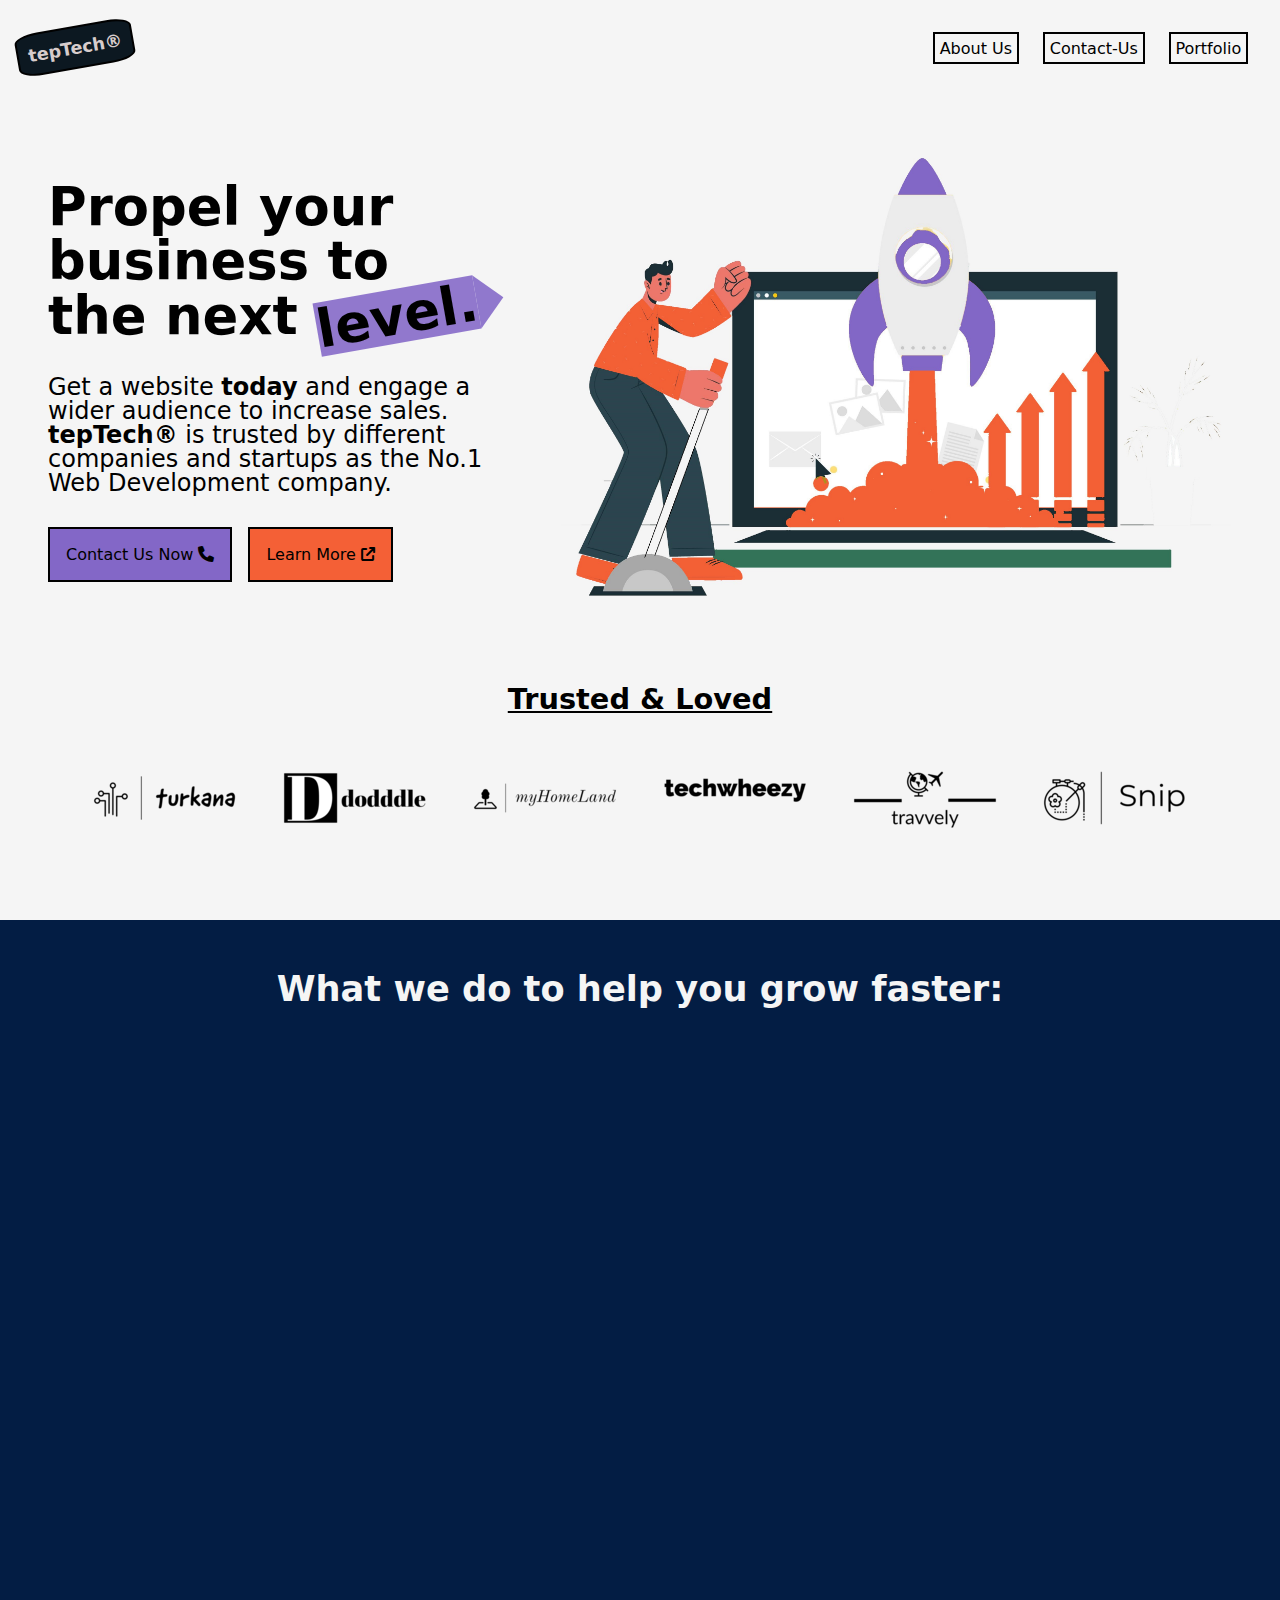
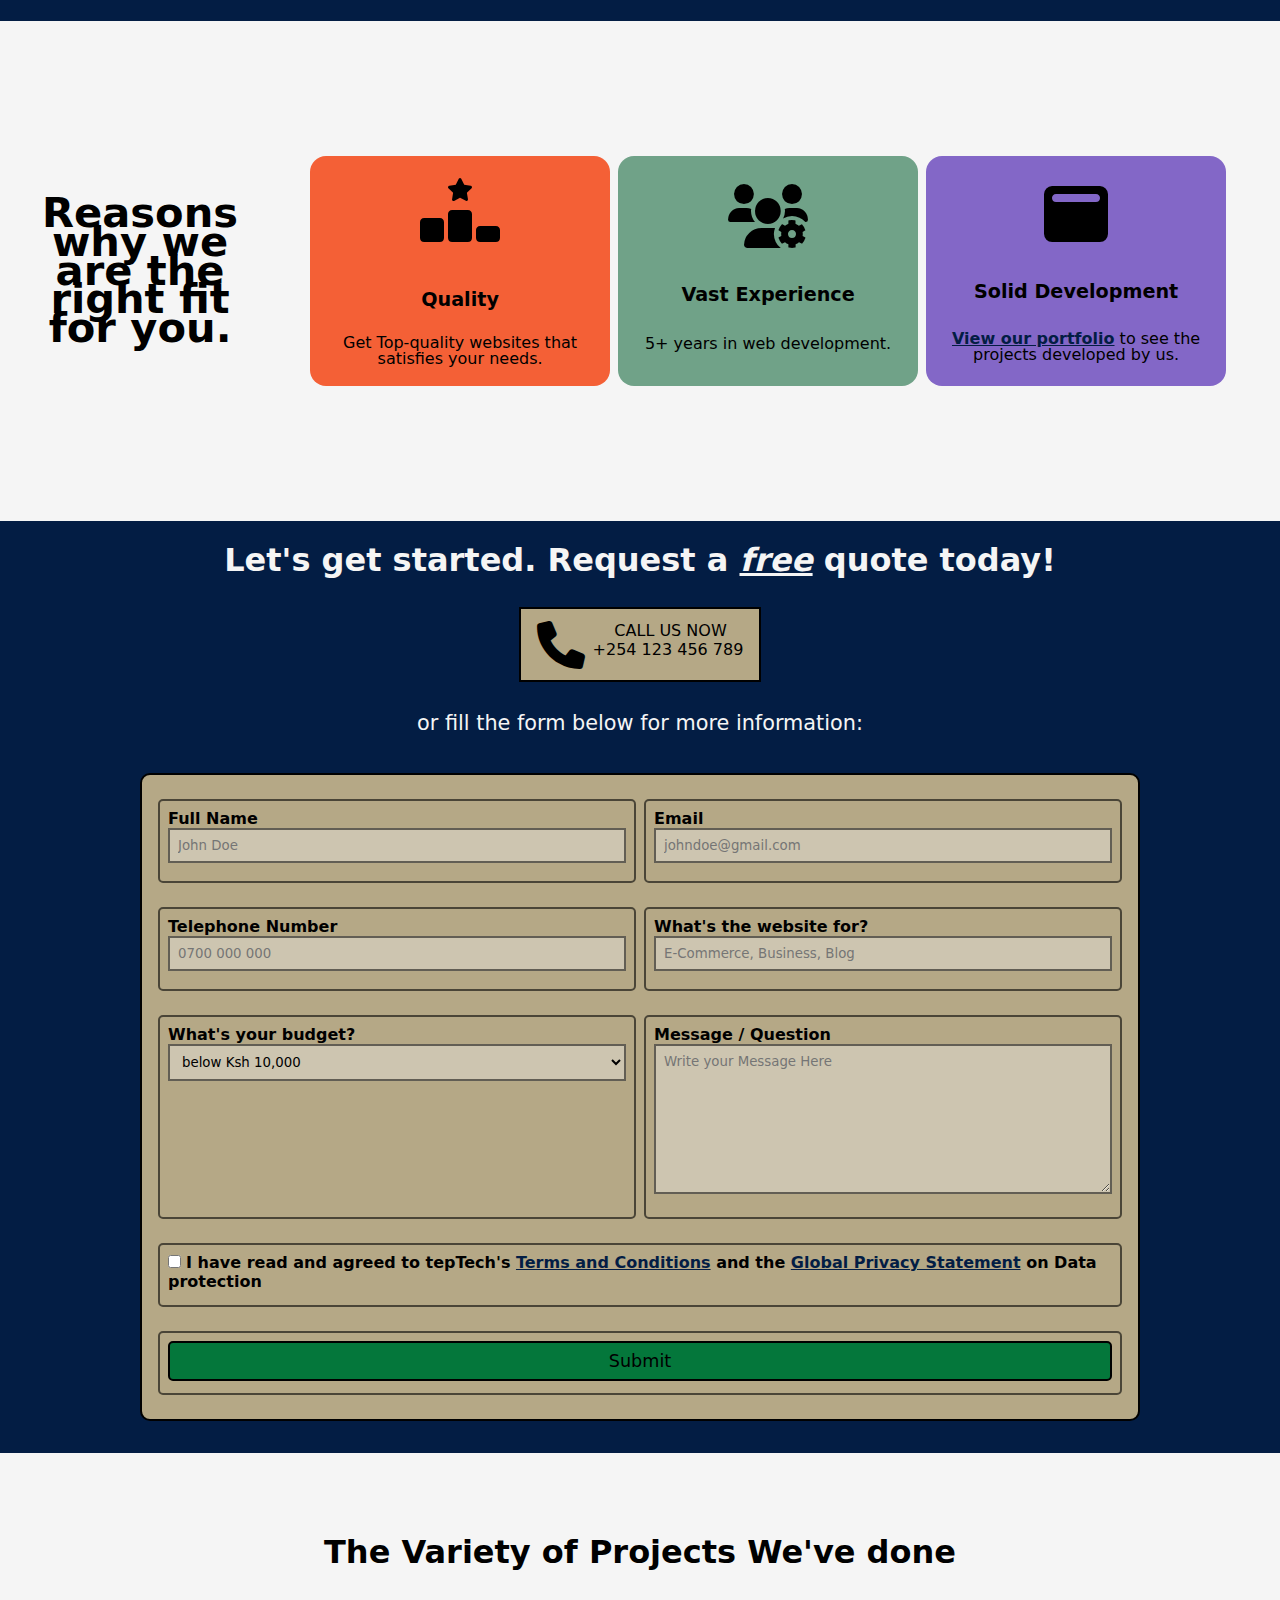
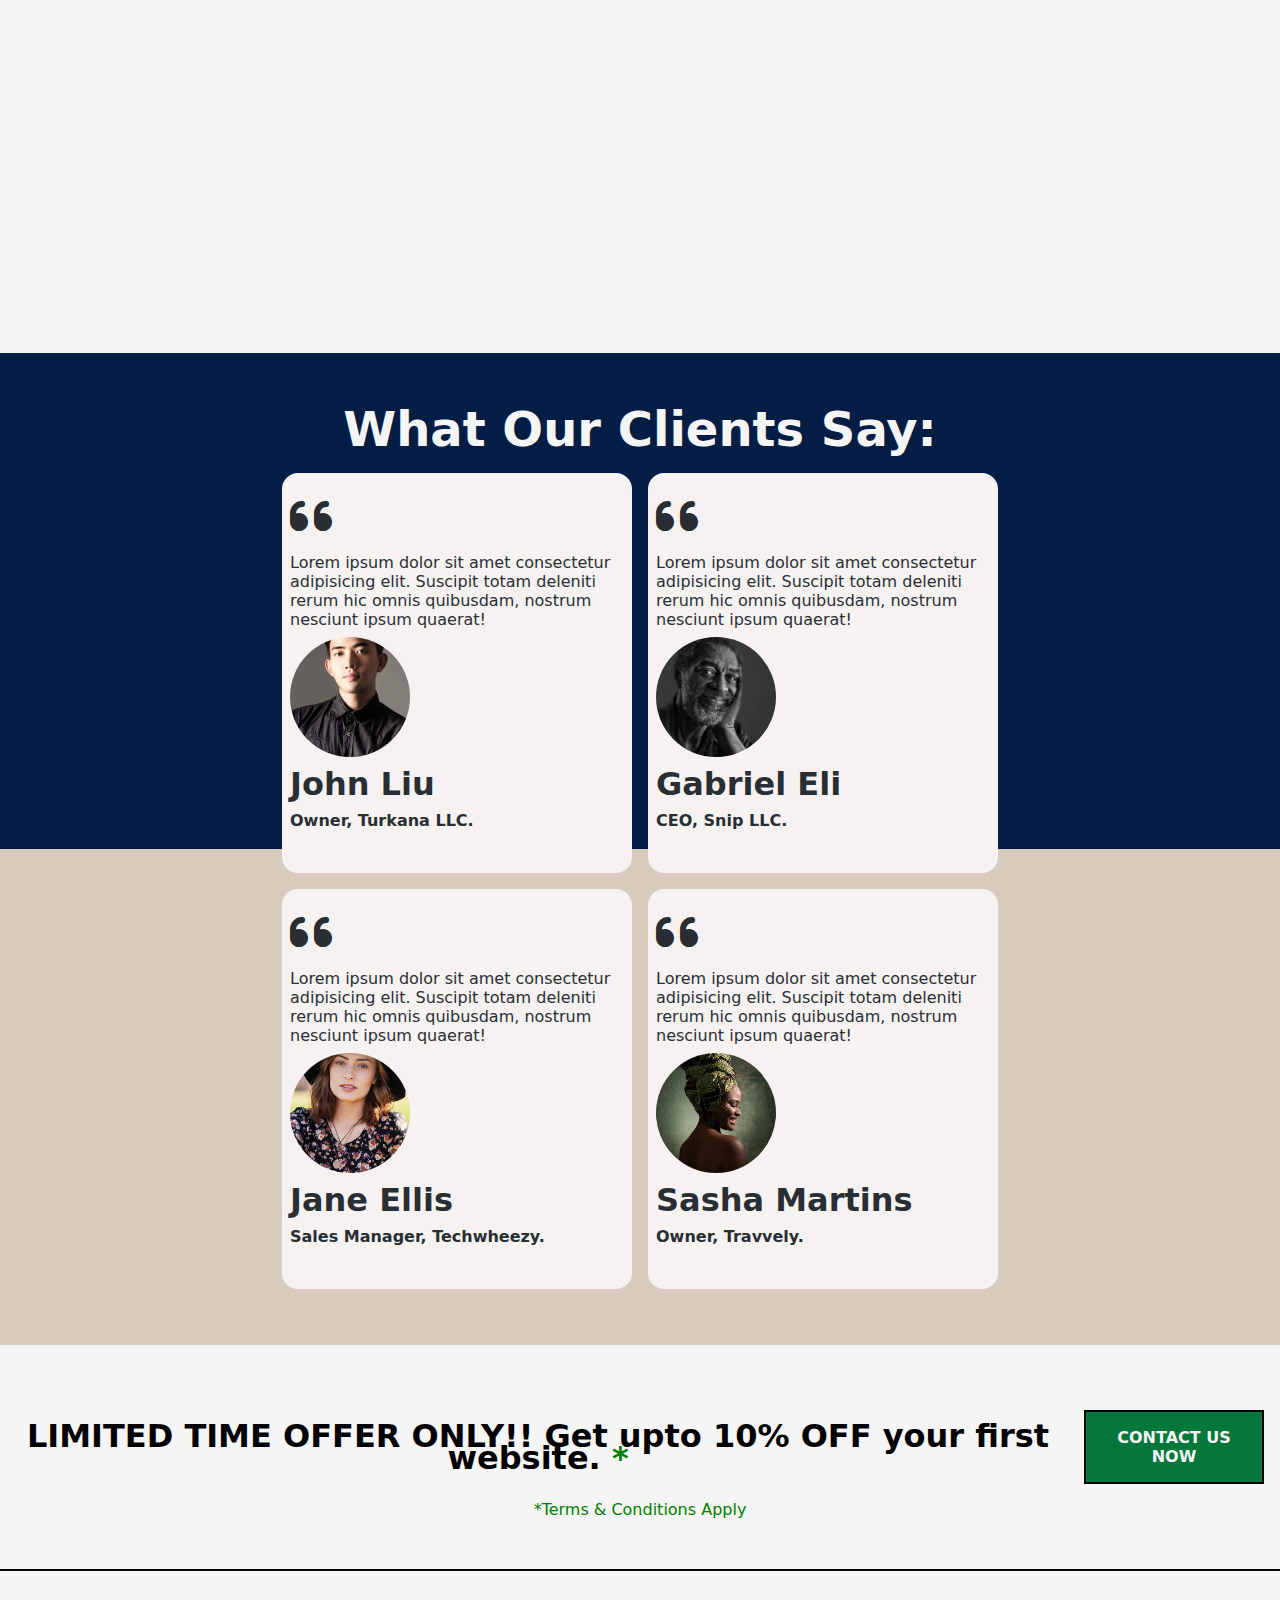
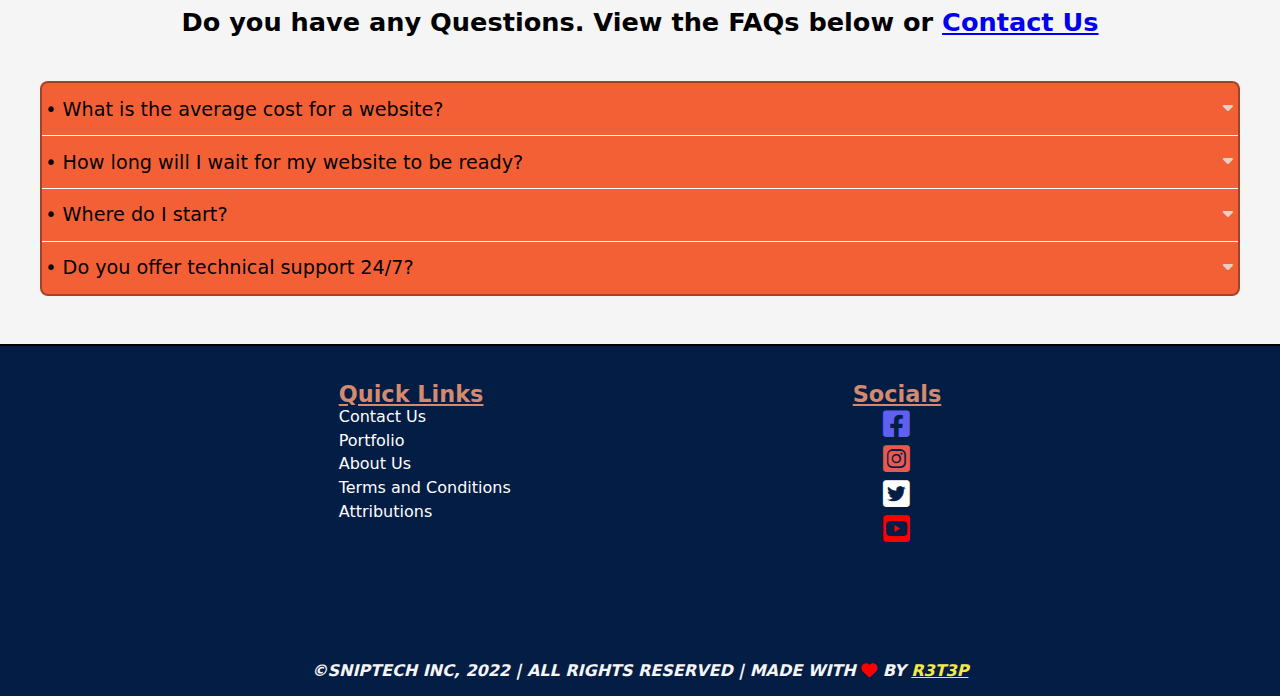
==== commit 8ae10d93: "add portfolio, testimonial, and CTA Sections and their styling and images" ====
--- a/index.html
+++ b/index.html
@@ -164,13 +164,7 @@
             <div class="contact-form">
                 <form class="form" id="form" action="" method="POST">
                     <!-- HONEYPOT(to catch spammers ) -->
-                    <!-- <input type="text" name="_honey" style="display: none"> -->
-        
-                    <!-- Disable CAPTCHA -->
-                    <!-- <input type="hidden" name="_captcha" value="false"> -->
-        
-                    <!-- Success page link -->
-                    <!-- <input type="hidden" name="_next" value="https://pggitau.github.io/Snip/pages/success.html"> -->
+                    <input type="text" name="_honey" style="display: none">
         
                     <div class="form-control name">
                         <label for="name" class="block">Full Name</label>
@@ -195,7 +189,6 @@
                     <div class="form-control budget">
                         <label for="budget" class="block">What's your budget?</label>
                         <select name="budget" id="budget">
-                            <!-- <option value="">--Please choose an option--</option> -->
                             <option value="below 10000">below Ksh 10,000</option>
                             <option value="10000 to 30000">between 10,000 and 30,000</option>
                             <option value="above 30000">above 30,000</option>
@@ -221,13 +214,80 @@
             </div>
         </section>
 
-        <!-- Portfolio Section -->
-        <!-- <section class="portfolio-container">
+         <!-- Portfolio Section -->
+        <section class="portfolio-container">
             <div class="portfolio-header">
                 <h1>The Variety of Projects We've done</h1>
             </div> 
             <div class="portfolio-list"></div>   
-        </section> -->
+        </section>
+
+
+        <!-- TESTIMONIALS SECTION -->
+        <section class="testimonials-container">
+            <div class="testimonials-header">
+                <h1>What Our Clients Say: </h1>
+            </div>
+            <div class="testimonials">
+                <div class="testimony">
+                    <span><i class="fa-solid fa-quote-left"></i></span>
+                    <p>Lorem ipsum dolor sit amet consectetur adipisicing elit. Suscipit totam deleniti rerum hic omnis quibusdam, nostrum
+                        nesciunt ipsum quaerat!
+                    </p>
+                    <img src="./resources/images/man1.jpg" alt="man's face">
+                    <h1>John Liu</h1>
+                    <p class="title">Owner, Turkana LLC.</p>
+                </div>
+
+                <div class="testimony">
+                    <span><i class="fa-solid fa-quote-left"></i></span>
+                    <p>Lorem ipsum dolor sit amet consectetur adipisicing elit. Suscipit totam deleniti rerum hic omnis quibusdam, nostrum
+                        nesciunt ipsum quaerat!
+                    </p>
+                    <img src="./resources/images/man2.jpg" alt="man's face">
+                    <h1>Gabriel Eli</h1>
+                    <p class="title">CEO, Snip LLC.</p>
+                </div>
+
+                <div class="testimony">
+                    <span><i class="fa-solid fa-quote-left"></i></span>
+                    <p>Lorem ipsum dolor sit amet consectetur adipisicing elit. Suscipit totam deleniti rerum hic omnis quibusdam, nostrum
+                        nesciunt ipsum quaerat!
+                    </p>
+                    <img src="./resources/images/woman1.jpg" alt="woman's face">
+                    <h1>Jane Ellis</h1>
+                    <p class="title">Sales Manager, Techwheezy.</p>
+                </div>
+
+                <div class="testimony">
+                    <span><i class="fa-solid fa-quote-left"></i></span>
+                    <p>Lorem ipsum dolor sit amet consectetur adipisicing elit. Suscipit totam deleniti rerum hic omnis quibusdam, nostrum
+                        nesciunt ipsum quaerat!
+                    </p>
+                    <img src="./resources/images/woman2.jpg" alt="woman's face">
+                    <h1>Sasha Martins</h1>
+                    <p class="title">Owner, Travvely.</p>
+                </div>
+                
+            </div>
+        </section>
+
+
+
+        <!-- CTA SECTION -->
+        <section class="cta-container">
+            <div class="cta-content">
+                <div class="cta-text">
+                    <h1>LIMITED TIME OFFER ONLY!! Get upto 10% OFF your first website. <span class="green">*</span></h1>
+                </div>
+
+                <div class="cta-actionbtn">
+                    <a href="tel:+254123456789">CONTACT US NOW</a>
+                </div>
+            </div>
+            <!-- for above 10,000ksh -->
+            <p><span class="green">*</span>Terms & Conditions Apply</p>
+        </section>
 
 
         <!-- FAQ section -->
--- a/resources/css/styles.css
+++ b/resources/css/styles.css
@@ -1076,7 +1076,9 @@
     padding: 1rem;
 }
 .form {
-    border: 2px solid #f5f5f567;
+    border: 2px solid #000000;
+    background-color: #b5a886;
+    color: #000000;
     border-radius: 10px;
     max-width: 500px;
     margin: auto;
@@ -1084,7 +1086,7 @@
     padding-inline: .5rem;
 }
 .form-control {
-    border: 2px solid #f5f5f53a;
+    border: 2px solid #00000096;
     border-radius: 5px;
     margin-block: .5rem;
     padding: .5rem;
@@ -1098,9 +1100,9 @@
     display: inline;
 }
 .form-control input, .form-control textarea, .form-control select {
-    border: 2px solid black;
+    border: 2px solid rgba(0, 0, 0, 0.521);
     width: 100%;
-    background-color: #f5f5f5b2;
+    background-color: #f5f5f562;
     padding: .5rem;
 }
 .form-control .fit-content {
@@ -1111,7 +1113,7 @@
     width: 100%;
 }
 .terms-link a {
-    color: #f46036;
+    color: #031d44;
 }
 .form-control button {
     border: 2px solid rgb(0, 0, 0);
@@ -1122,17 +1124,18 @@
     padding: .5rem;
     font-size: 1.1rem;
     font-weight: 500;
-    background-color: #b5a886;
+    background-color: #04773B;
     transition: all 350ms ease;
 }
 .form-control button:hover {
     cursor: pointer;
-    background-color: #1b998b;
+    background-color: #f46036;
 }
 
 @media (min-width: 768px) {
     .form {
         max-width: 1000px;
+        padding: 1rem;
 
         display: grid;
         gap: .5rem;
@@ -1190,21 +1193,176 @@
     }
 } */
 
+/* CTA SECTION */
+.cta-container {
+    /* border: 2px solid black; */
+    height: 200px;
+    padding-block: 7rem;
+    text-align: center;
+
+    display: flex;
+    flex-direction: column;
+    justify-content: center;
+}
+
+.cta-content {
+    /* border: 2px solid red; */
+    padding: 1rem;
+
+    display: flex;
+    flex-direction: column;
+    justify-content: center;
+    gap: 1.5rem;
+    align-items: center;
+}
+.cta-text h1 {
+    line-height: 1.4rem;
+}
+.cta-text .green {
+    color: green;
+}
+.cta-actionbtn {
+    border: 2px solid black;
+    padding: 1rem 1.1rem;
+    background-color: #04773B;
+    font-weight: bold;
+    transition: all 300ms ease-in-out;
+}
+.cta-actionbtn:hover {
+    background-color: #031d44;
+    cursor: pointer;
+}
+.cta-actionbtn a {
+    text-decoration: none;
+    color: #f5f5f5;
+}
+.cta-container p {
+    color: green;
+}
+
+/* media queries */
+@media (min-width: 768px) {
+    .cta-content {
+        /* border: 2px solid red; */
+        flex-direction: row;
+    }
+}
+
+
+
+
+/* TESTIMONIALS SECTION */
+.testimonials-container {
+    /* border: 2px solid blue; */
+    padding: 3rem .5rem; 
+    color: #292e33;
+
+    display: flex;
+    flex-direction: column;
+    gap: .5rem;
+    
+    position: relative;
+    z-index: 1;
+}
+.testimonials-header {
+    color: #f5f5f5;
+    font-size: 1.2rem;
+    line-height: 1.5rem;
+    text-align: center;
+    padding: 1rem;
+}
+.testimonials-container::after {
+    position: absolute;
+    content: "";
+    height: 50%;
+    width: 100%;
+    top: 0;
+    left: 0;
+    background-color: #031d44;
+    z-index: -1;
+}
+.testimonials-container::before {
+    position: absolute;
+    content: "";
+    height: 50%;
+    width: 100%;
+    top: 50%;
+    left: 0;
+    background-color: #d8ccbe;
+
+    z-index: -1;
+}
+.testimonials {
+    /* border: 2px solid red; */
+    padding: .5rem;
+
+    display: flex;
+    flex-wrap: wrap;
+    gap: 1rem;
+    justify-content: center;
+}
+.testimony {
+    /* border: 2px solid black; */
+    border-radius: 1rem;
+    background-color: #f7f2f2;
+    padding: 1rem .5rem;
+    width: 300px;
+    height: 400px;
+
+    display: flex;
+    flex-direction: column;
+    gap: .5rem;
+}
+.testimony span {
+    font-size: 3rem;
+}
+.testimony img {
+    /* border: 2px solid black; */
+    height: 120px;
+    width: 120px;
+    border-radius: 50%;
+
+    object-position: center;
+    object-fit: cover;
+}
+.testimony .title {
+    font-weight: bold;
+}
+
+/* media queries */
+@media (min-width: 960px) and (max-width: 1305px) {
+    /* .testimonials-container {
+        border: 2px solid blue;
+    } */
+    .testimonials-header {
+        font-size: 1.5rem;
+    }
+    .testimonials {
+        /* border: 2px solid red; */
+        max-width: 1000px;
+        margin: auto;
+    }
+    .testimony {
+        width: 350px;
+    }
+}
+
+
+
+
 
 /* PORTFOLIO SECTION */
-/* .portfolio-container {
-    border: 2px solid #0c1821;
-    background-color: #0157ec;
-    background-color: #DAD6D6;
-    font-family: system-ui, -apple-system, BlinkMacSystemFont, 'Segoe UI', Roboto, Oxygen, Ubuntu, Cantarell, 'Open Sans', 'Helvetica Neue', sans-serif;
+.portfolio-container {
+    /* border-bottom: 2px solid #0c1821; */
+    padding-block: 5rem;
     height: 500px;
     text-align: center;
 
-    display: flex;
+    /* display: flex;
     flex-direction: column;
     justify-content: center;
-    gap: 1rem;
-} */
+    gap: 1rem; */
+}
 /* .portfolio-header {
     border: 2px solid red;
 } */
@@ -1215,8 +1373,8 @@
 
 /* FAQ SECTION */
 .faq-container {
-    /* border: 2px solid red; */
-    /* margin-bottom: 1rem; */
+    border-block: 2px solid black;
+    /* margin-top: 5rem; */
     /* background-color: #DAD6D6; */
     /* border-top: 2px solid rgb(10, 2, 48); */
     padding-block: 2.5rem;
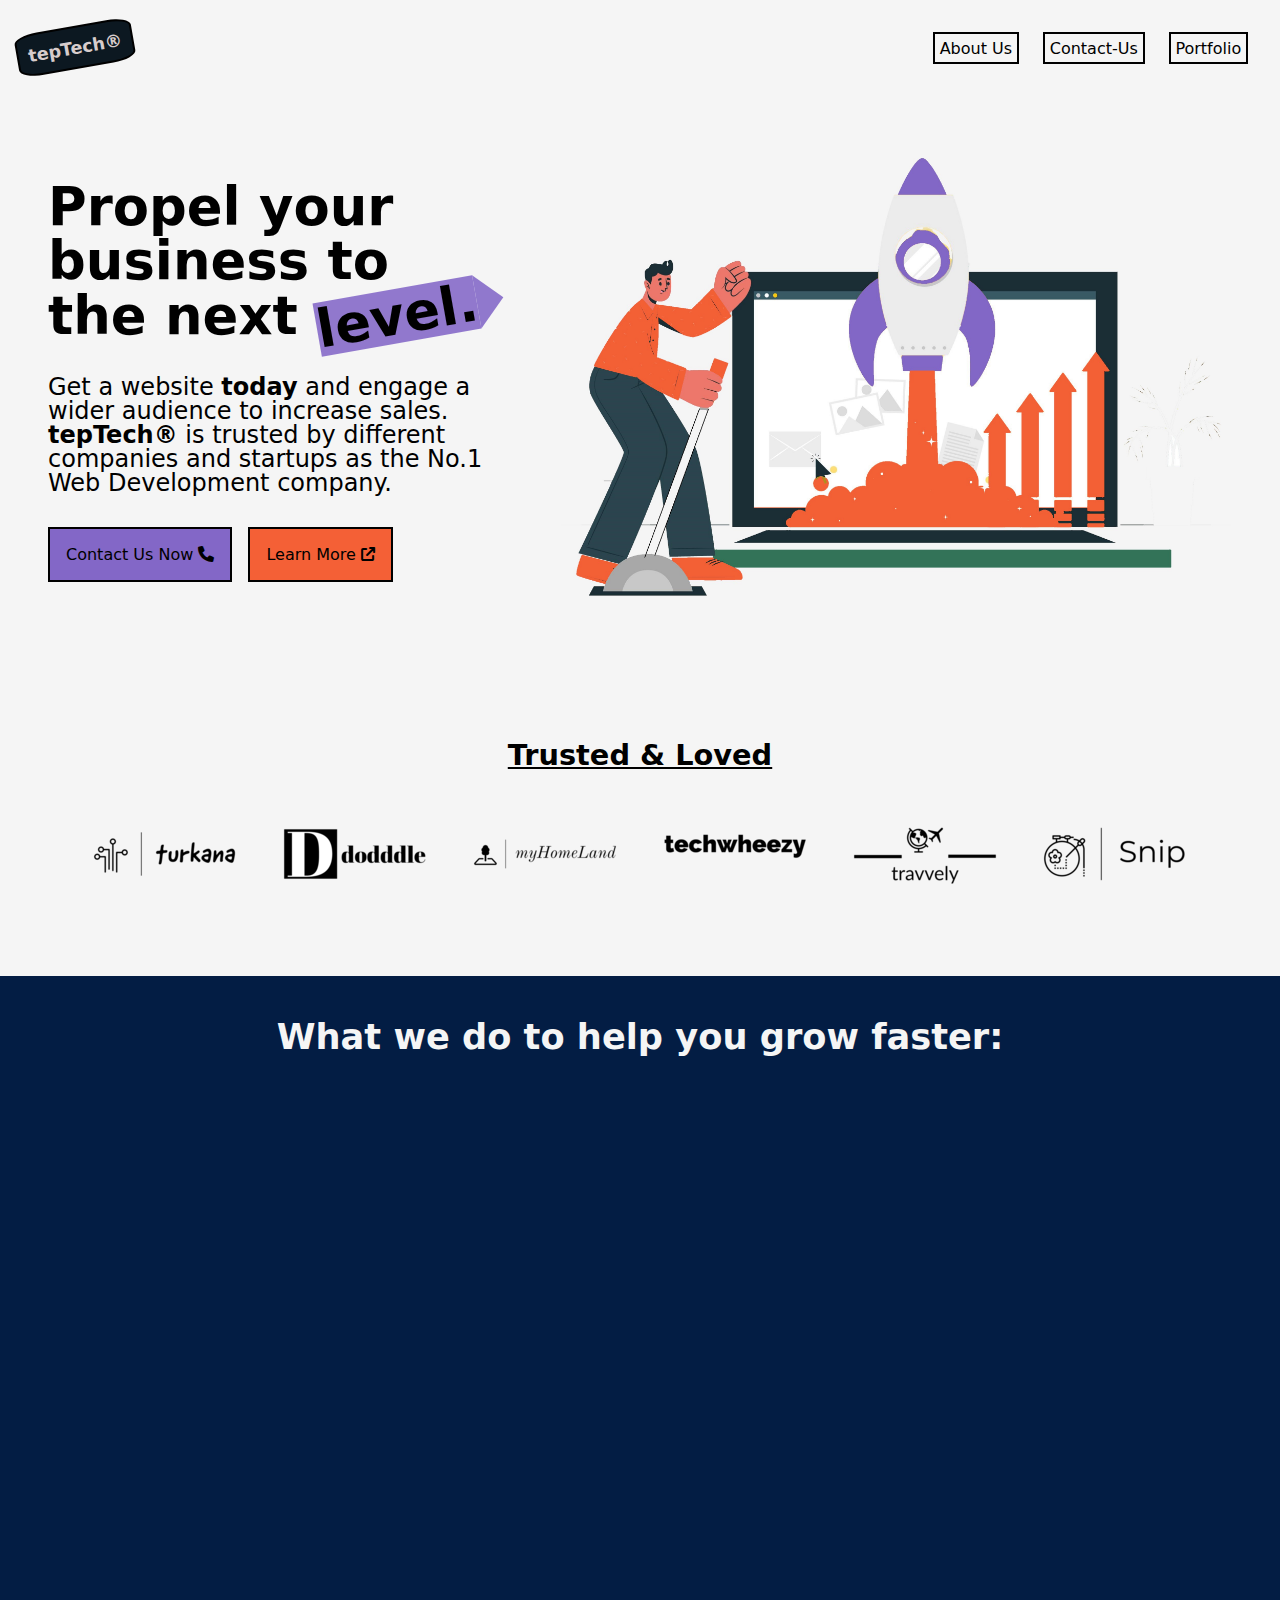
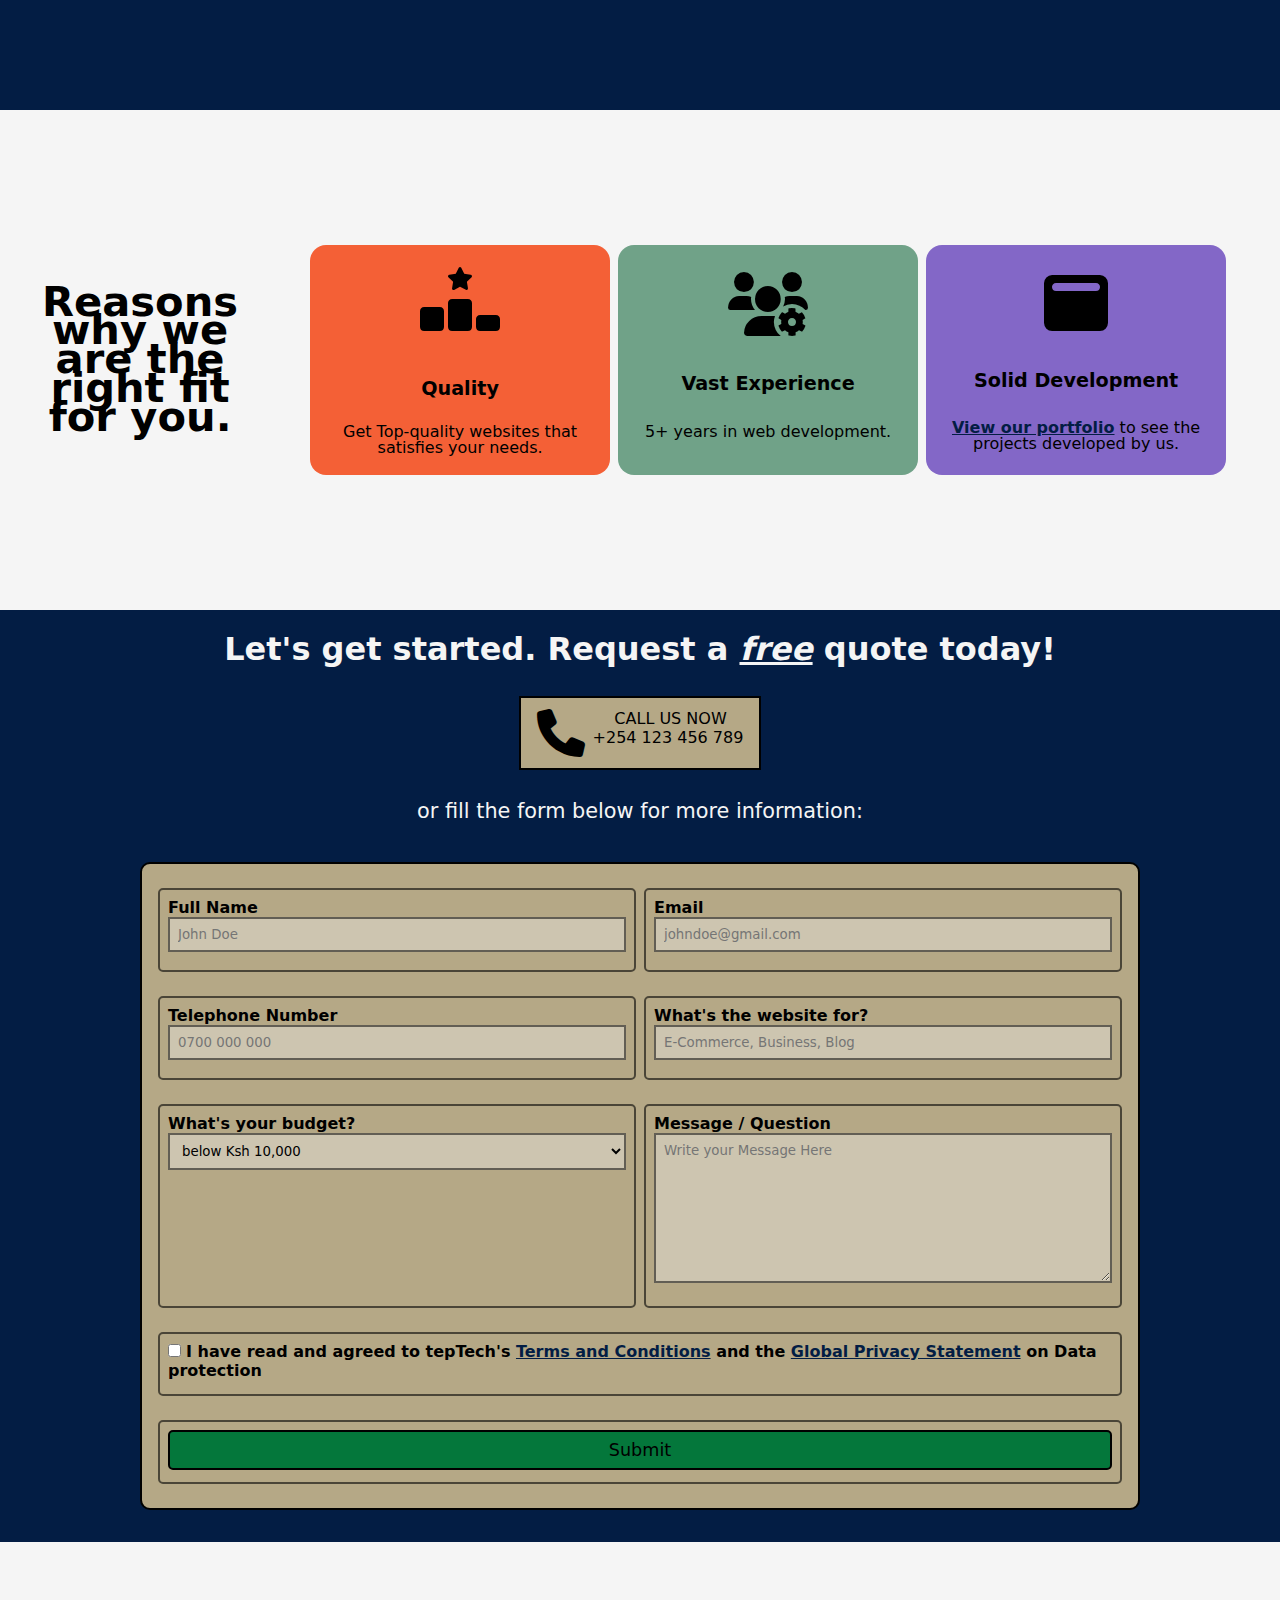
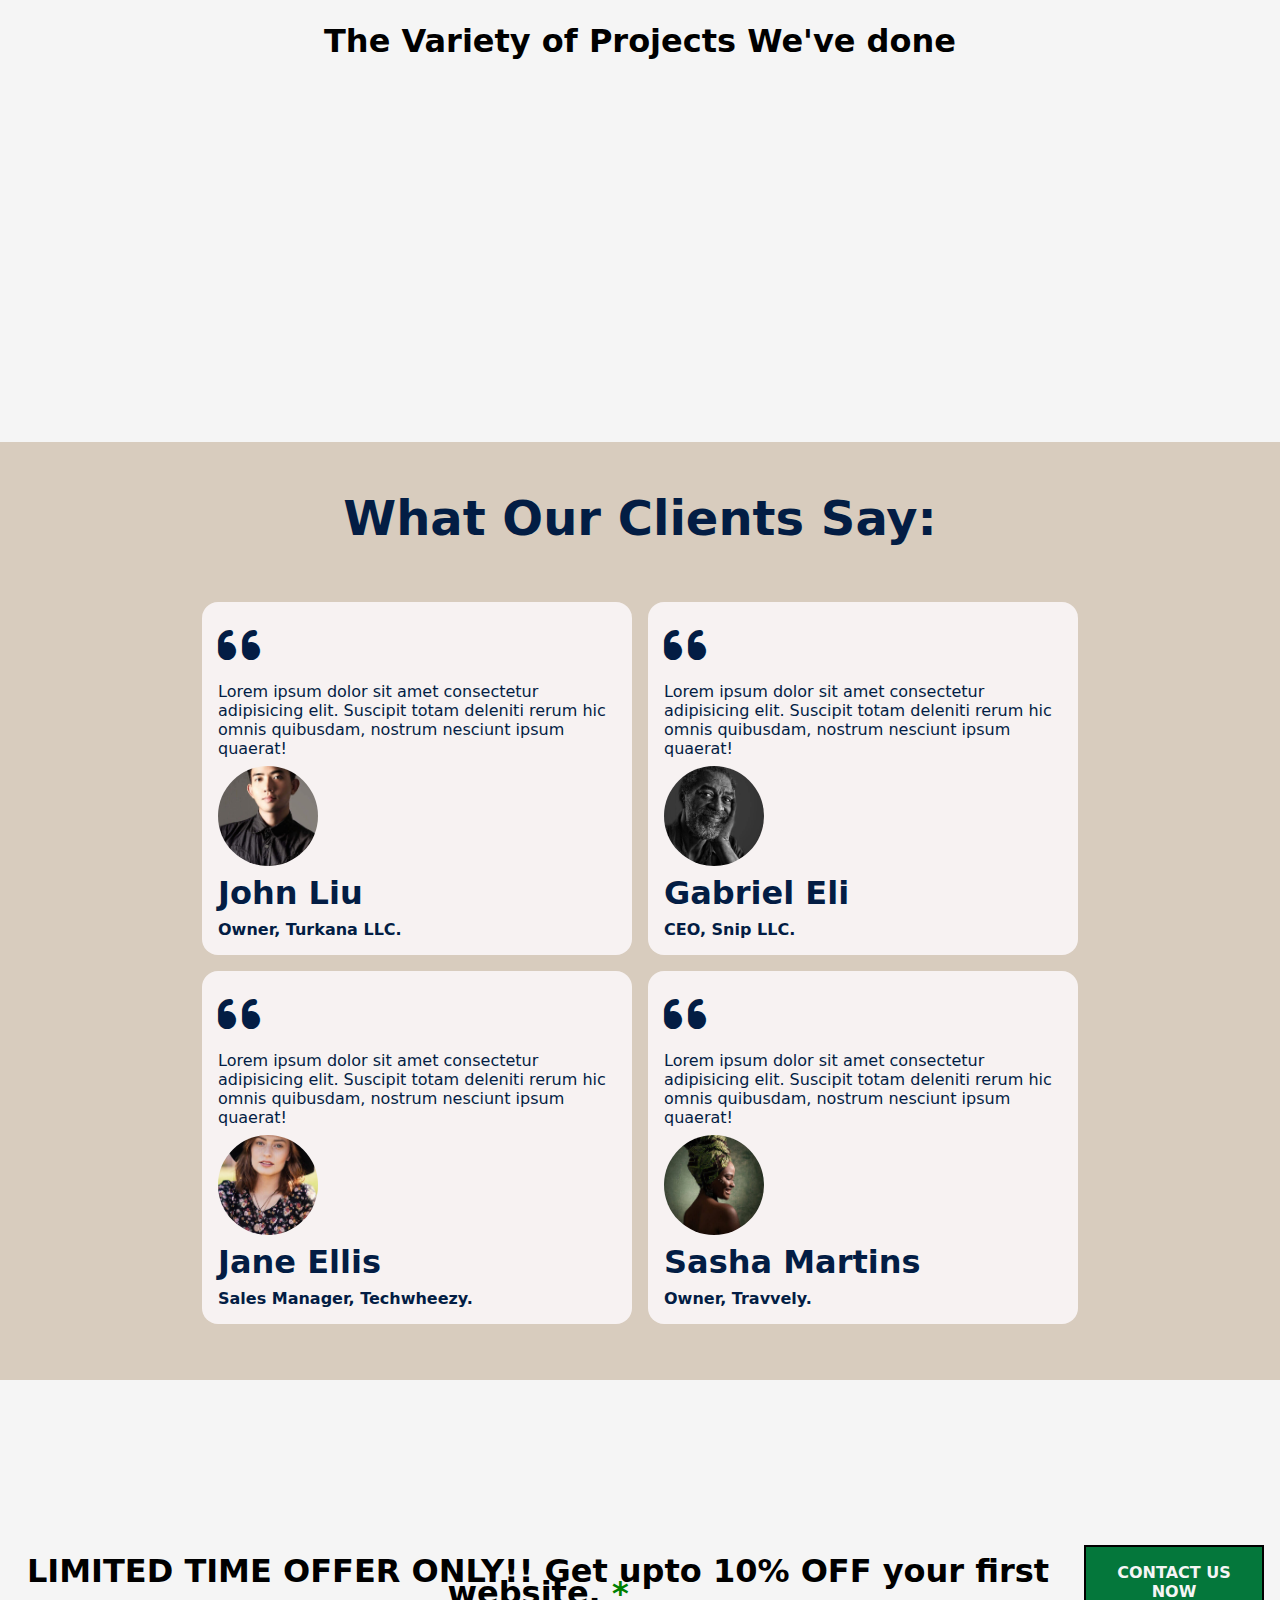
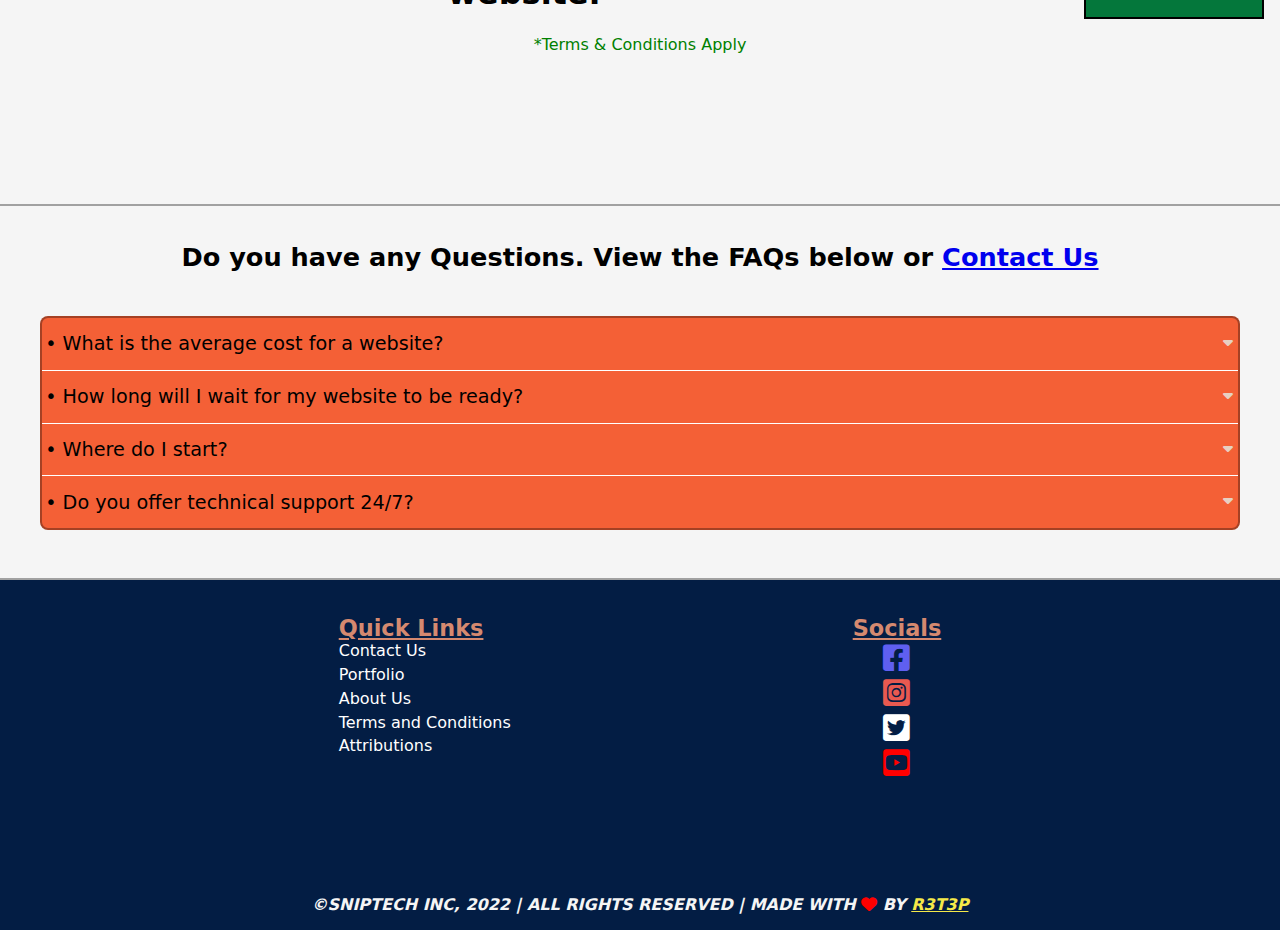
==== commit 162bf25d: "edit testimonial, what, and CTA Sections and their styling and images" ====
--- a/index.html
+++ b/index.html
@@ -95,27 +95,23 @@
             
             <div class="what-contents">
                 <div class="what-content design slide-in left">
-                    <span><i class="fa-regular fa-pen-to-square"></i></span>
-                    <h1>Web Design</h1>
-                    <p id="what-one">We design the best-fitting solutions resulting with a perfectly shaped web product concept and fascinating user experience.</p>
+                    <h1 class="content-header">Web Design</h1>
+                    <p id="what-one" class="content-paragraph">We design the best-fitting solutions resulting with a perfectly shaped web product concept and fascinating user experience.</p>
                 </div>
     
                 <div class="what-content develop slide-in right">
-                    <span><i class="fa-solid fa-code"></i></span>
-                    <h1>Web Development</h1>
-                    <p id="what-two">We develop scalable, secure, high-performance, and custom websites to deliver a superior customer experience.</p>
+                    <h1 class="content-header">Web Development</h1>
+                    <p id="what-two" class="content-paragraph">We develop scalable, secure, high-performance, and custom websites to deliver a superior customer experience.</p>
                 </div>
     
                 <div class="what-content security slide-in left">
-                    <span><i class="fa-solid fa-shield"></i></span>
-                    <h1>Web Security</h1>
-                    <p id="what-three">We offer top security solutions to ensure your website is safe for your clients.</p>
-                </div>
-
-                <div class="what-content security slide-in right">
-                    <span><i class="fa-solid fa-magnifying-glass"></i></span>
-                    <h1>SEO</h1>
-                    <p id="what-four">We improve the quality and quantity of website traffic to your website from search engines.</p>
+                    <h1 class="content-header">Web Security</h1>
+                    <p id="what-three" class="content-paragraph">We offer top security solutions to ensure your website is safe for your clients.</p>
+                </div>
+
+                <div class="what-content seo slide-in right">
+                    <h1 class="content-header">SEO</h1>
+                    <p id="what-four" class="content-paragraph">We improve the quality and quantity of website traffic to your website from search engines.</p>
                 </div>
             </div>
             
@@ -249,7 +245,7 @@
                     <p class="title">CEO, Snip LLC.</p>
                 </div>
 
-                <div class="testimony">
+                <div class="testimony ellis">
                     <span><i class="fa-solid fa-quote-left"></i></span>
                     <p>Lorem ipsum dolor sit amet consectetur adipisicing elit. Suscipit totam deleniti rerum hic omnis quibusdam, nostrum
                         nesciunt ipsum quaerat!
--- a/resources/css/styles.css
+++ b/resources/css/styles.css
@@ -596,7 +596,7 @@
     /* background-color: #031d44; */
     /* background-color: #d5886f46; */
     text-align: center;
-    margin-bottom: 3.5rem;
+    margin-block: 3.5rem;
     padding: 1rem;
     /* border-block: 2px solid black; */
     /* background-color: #0c1821;
@@ -736,10 +736,11 @@
 
 /* WHAT WE DO SECTION */
 .what-container {
-    /* border-block: 2px solid rgb(26, 24, 24); */
-    padding: 3rem;
+    /* border: 2px solid rgb(230, 230, 236); */
+    padding: 3rem 1rem;
     background-color: #031d44; 
     color: #f5f5f5;
+    /* height: 600px; */
     /* border-radius: 1rem; */
     /* border-top-left-radius: 2rem;
     border-bottom-right-radius: 2rem; */
@@ -749,18 +750,24 @@
     display: flex;
     flex-direction: column;
     justify-content: center;
-    gap: 1rem;
+    gap: 2rem;
 
     position: relative;
 }
+.what-header h1 {
+    line-height: 1.6rem;
+}
 .what-contents {
+    /* border: 2px solid #cc0c0c; */
     display: flex;
     flex-direction: column;
     gap: 1rem;
     /* padding-block: 1rem; */
 }
 .what-content {
-    border: 2px solid #f5f5f5;
+    /* border: 2px solid #000000; */
+    max-height: 130px;
+    min-height: 130px;
     border-radius: .5rem;
     border-top-left-radius: 2rem;
     border-bottom-right-radius: 2rem;
@@ -771,41 +778,100 @@
     display: flex;
     flex-direction: column;
     gap: 1.5rem;
+    align-items: center;
     /* align-items: center; */
-}
-.what-content span {
-    color: #f5f5f5;
+    background-size: cover;
+    background-position: center;
+    background-repeat: no-repeat;
+    position: relative;
+    z-index: 1;
+}
+.what-content::after {
+    content: "";
+    position: absolute;
+    top: 0;
+    left: 0;
+    height: 100%;
+    width: 100%;
+    background-color: #000000;
+    opacity: .3;
+    z-index: -1;
+    border-radius: .5rem;
+    border-top-left-radius: 2rem;
+    border-bottom-right-radius: 2rem;
 }
 .what-content i {
     font-size: 4em;
 }
 .what-content h1 {
+    font-size: 1.2rem;
+    position: absolute;
+    top: 60%;
     font-weight: bolder;
-}
-.what-content p {
+    padding: .3rem;
+    background-color: #000000a8;
+    color: #f5f5f5;
+}
+.content-paragraph {
     font-weight: 500;
-}
-/* .what-content.develop i {
-    font-size: 4em;
-    border: 2px solid rgb(223, 14, 14);
+    line-height: 1.3rem;
+    position: absolute;
+    top: 0;
+    height: 100%;
+    width: 100%;
     padding: 1rem;
-    border-radius: 50%;
-} */
+    border: 2px solid black;
+    background-color: #000000a9;
+    border-radius: .5rem;
+    border-top-left-radius: 2rem;
+    border-bottom-right-radius: 2rem;
+    display: none;
+}
+.what-content:hover > p.content-paragraph {
+    display: block;
+}
+.what-content:hover > h1.content-header {
+    display: none;
+}
+.design {
+    background-image: url("../images/design.jpg");
+}
+.develop {
+    background-image: url("../images/development.jpg");
+}
+.security {
+    background-image: url("../images/3567818.jpg");
+}
+.seo {
+    background-image: url("../images/SEO1.jpg");
+}
 
 
 @media (max-width: 320px) {
     .what-container {
-        padding: .3rem;
-        /* border: 2px solid red; */
-    }
+        padding: 3rem .3rem;
+    }
+    .content-paragraph {
+        padding: .3rem .5rem; 
+     }
     .what-content {
         padding: .5rem;
     }
 }
+@media (min-width: 426px) {
+    .content-paragraph {
+        padding-top: 2rem;
+    }
+}
 @media (min-width: 768px) {
+    .what-container {
+        gap: 4rem;
+    }
     .what-header h1 {
-        /* border: 2px solid rgb(255, 81, 0); */
         font-size: 2.2rem;
+    }
+    .content-paragraph {
+        padding-top: 6rem;
     }
     .what-contents {
         flex-direction: row;
@@ -814,19 +880,37 @@
         gap: 1rem;
     }
      .what-content {
-        width: 300px;
-        height: 250px;
+        min-width: 350px;
+        min-height: 250px;
+        max-height: 250px;
     }
     .what-content h1 {
-        font-size: 1.7rem;
+        font-size: 1.3rem;
+        width: 100%;
+        top: 80%;
     }
     .what-content.left{
         transform: translateX(-50%);
         border-bottom-right-radius: 0;
     }
+    .what-content.left::after {
+        border-bottom-right-radius: 0;
+    }
+    .what-content.left > .content-paragraph {
+        border-bottom-right-radius: 0;
+    }
     .what-content.right{
         transform: translateX(50%);
         border-top-left-radius: 0;
+    }
+    .what-content.right::after {
+        border-top-left-radius: 0;
+    }
+    .what-content.right > .content-paragraph {
+        border-top-left-radius: 0;
+    }
+    .what-content.right > .content-header {
+        border-bottom-right-radius: 18px;
     }
     .what-content.left,
     .what-content.right {
@@ -839,9 +923,6 @@
         transform: translateX(0);
         opacity: 1;
     }
-    /* .what-content p {
-        width: 100%;
-    } */
 }
 @media (min-width: 900px) {
      .what-content {
@@ -1197,7 +1278,7 @@
 .cta-container {
     /* border: 2px solid black; */
     height: 200px;
-    padding-block: 7rem;
+    margin-block: 7rem;
     text-align: center;
 
     display: flex;
@@ -1254,39 +1335,29 @@
 /* TESTIMONIALS SECTION */
 .testimonials-container {
     /* border: 2px solid blue; */
+    /* height: fit-content; */
     padding: 3rem .5rem; 
-    color: #292e33;
-
-    display: flex;
-    flex-direction: column;
-    gap: .5rem;
+    color: #031d44;
+
+    display: flex;
+    flex-direction: column;
+    gap: 3rem;
     
     position: relative;
     z-index: 1;
 }
 .testimonials-header {
-    color: #f5f5f5;
     font-size: 1.2rem;
     line-height: 1.5rem;
     text-align: center;
     padding: 1rem;
 }
-.testimonials-container::after {
-    position: absolute;
-    content: "";
-    height: 50%;
-    width: 100%;
-    top: 0;
-    left: 0;
-    background-color: #031d44;
-    z-index: -1;
-}
 .testimonials-container::before {
     position: absolute;
     content: "";
-    height: 50%;
+    height: 100%;
     width: 100%;
-    top: 50%;
+    top: 0;
     left: 0;
     background-color: #d8ccbe;
 
@@ -1305,9 +1376,9 @@
     /* border: 2px solid black; */
     border-radius: 1rem;
     background-color: #f7f2f2;
-    padding: 1rem .5rem;
-    width: 300px;
-    height: 400px;
+    padding: 1rem 1rem;
+    max-width: 500px;
+    height: fit-content;
 
     display: flex;
     flex-direction: column;
@@ -1318,8 +1389,8 @@
 }
 .testimony img {
     /* border: 2px solid black; */
-    height: 120px;
-    width: 120px;
+    height: 100px;
+    width: 100px;
     border-radius: 50%;
 
     object-position: center;
@@ -1333,6 +1404,7 @@
 @media (min-width: 960px) and (max-width: 1305px) {
     /* .testimonials-container {
         border: 2px solid blue;
+        height: 600px;
     } */
     .testimonials-header {
         font-size: 1.5rem;
@@ -1343,9 +1415,37 @@
         margin: auto;
     }
     .testimony {
-        width: 350px;
-    }
-}
+        width: 430px;
+    }
+}
+@media (min-width: 1306px) {
+    .testimonials-container {
+        /* border: 2px solid blue; */
+        color: #292e33;
+        height: 600px;
+    }
+    .testimonials-container::after {
+        position: absolute;
+        content: "";
+        height: 60%;
+        width: 100%;
+        top: 0;
+        left: 0;
+        background-color: #031d44;
+        z-index: -1;
+    }
+    .testimonials-container::before {
+        height: 40%;
+        top: 60%;
+    }
+    .testimonials-header {
+        color: #f5f5f5;
+    }
+    .testimony {
+        width: 300px;
+    }
+}
+
 
 
 
@@ -1373,7 +1473,7 @@
 
 /* FAQ SECTION */
 .faq-container {
-    border-block: 2px solid black;
+    border-block: 2px solid rgba(0, 0, 0, 0.342);
     /* margin-top: 5rem; */
     /* background-color: #DAD6D6; */
     /* border-top: 2px solid rgb(10, 2, 48); */
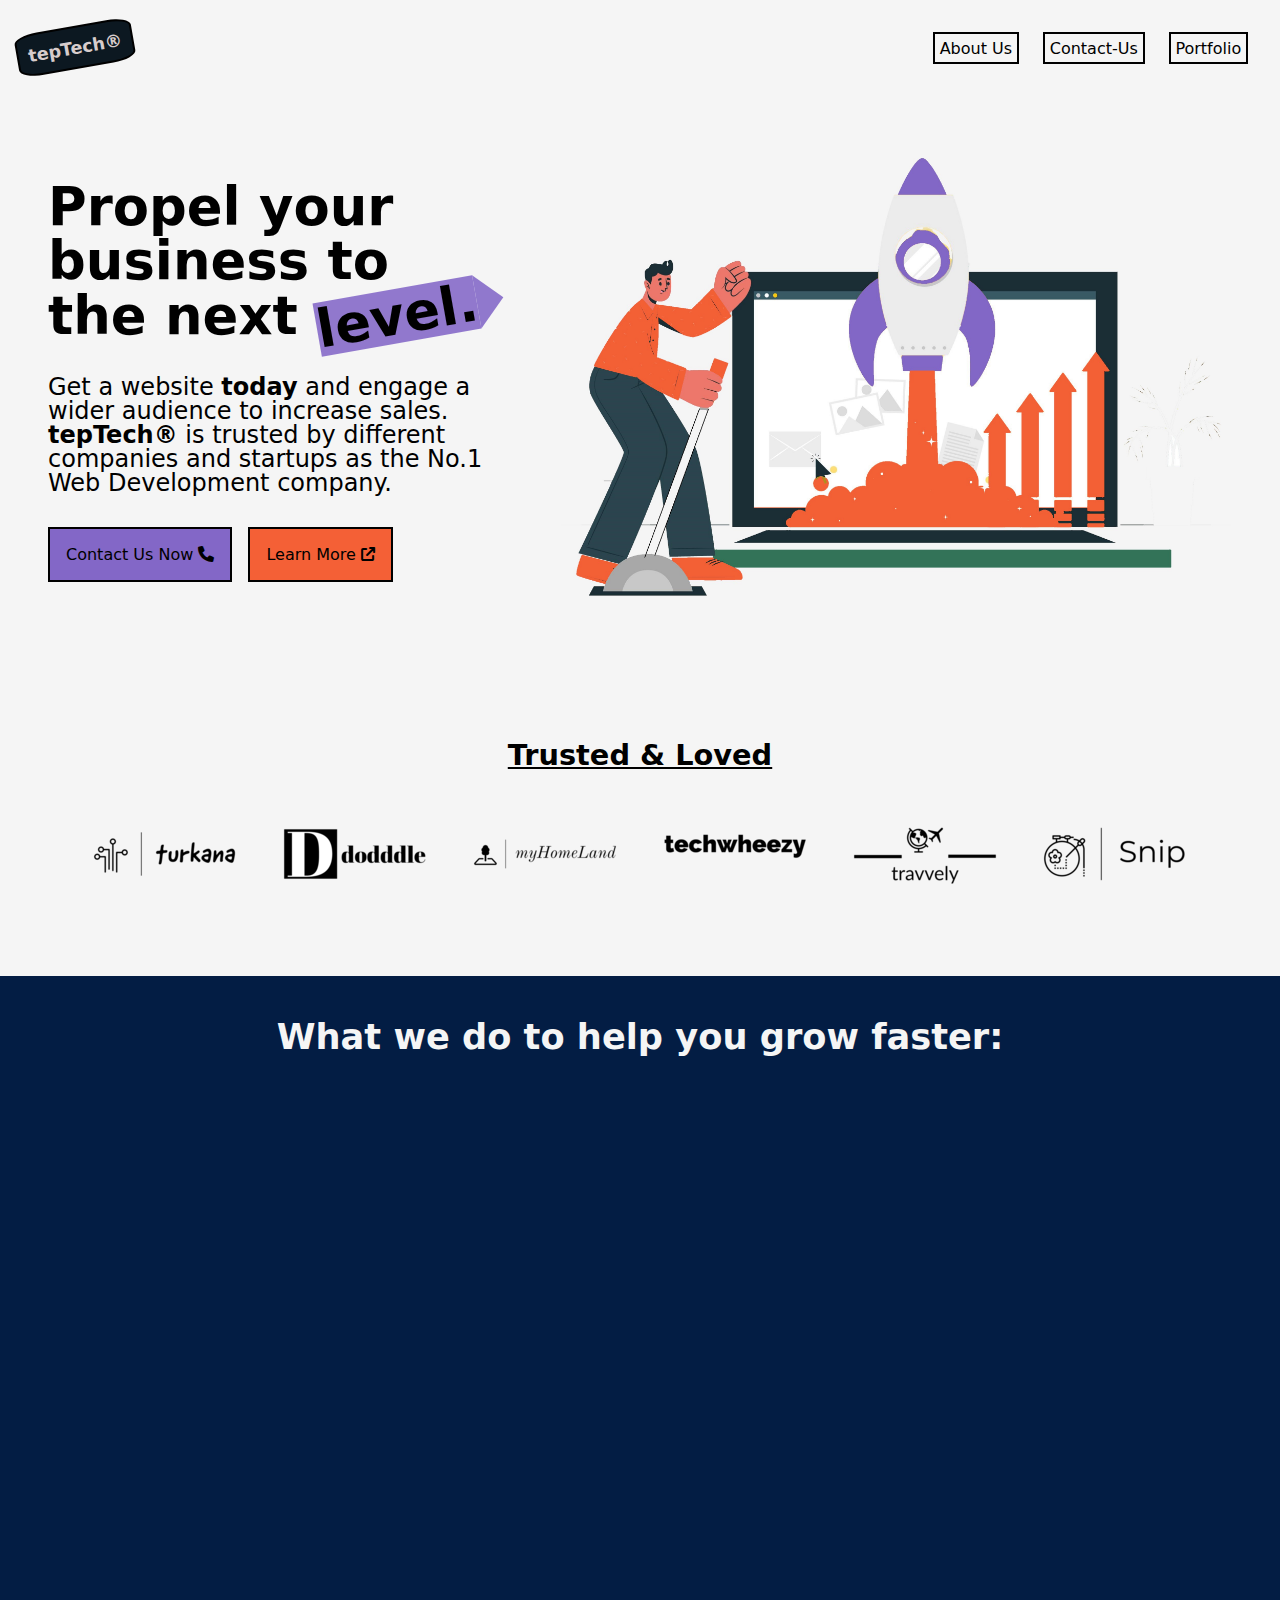
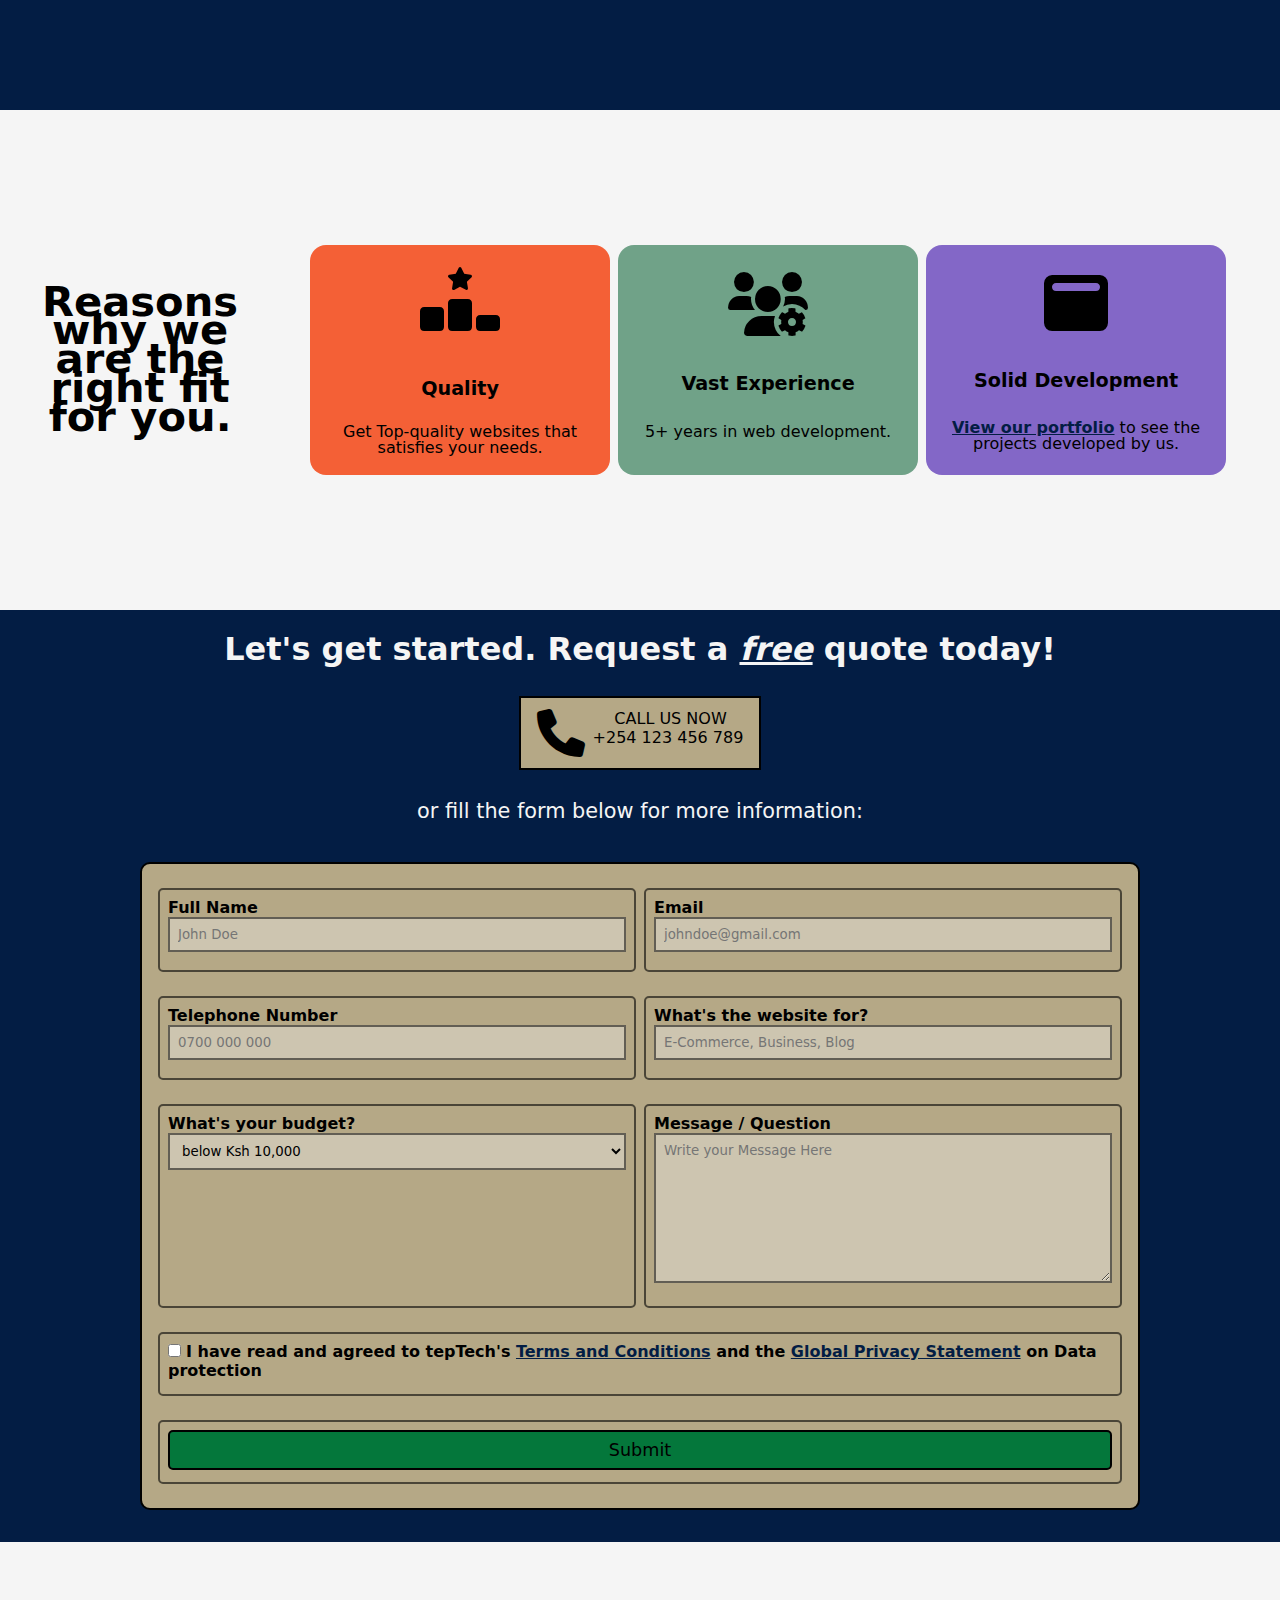
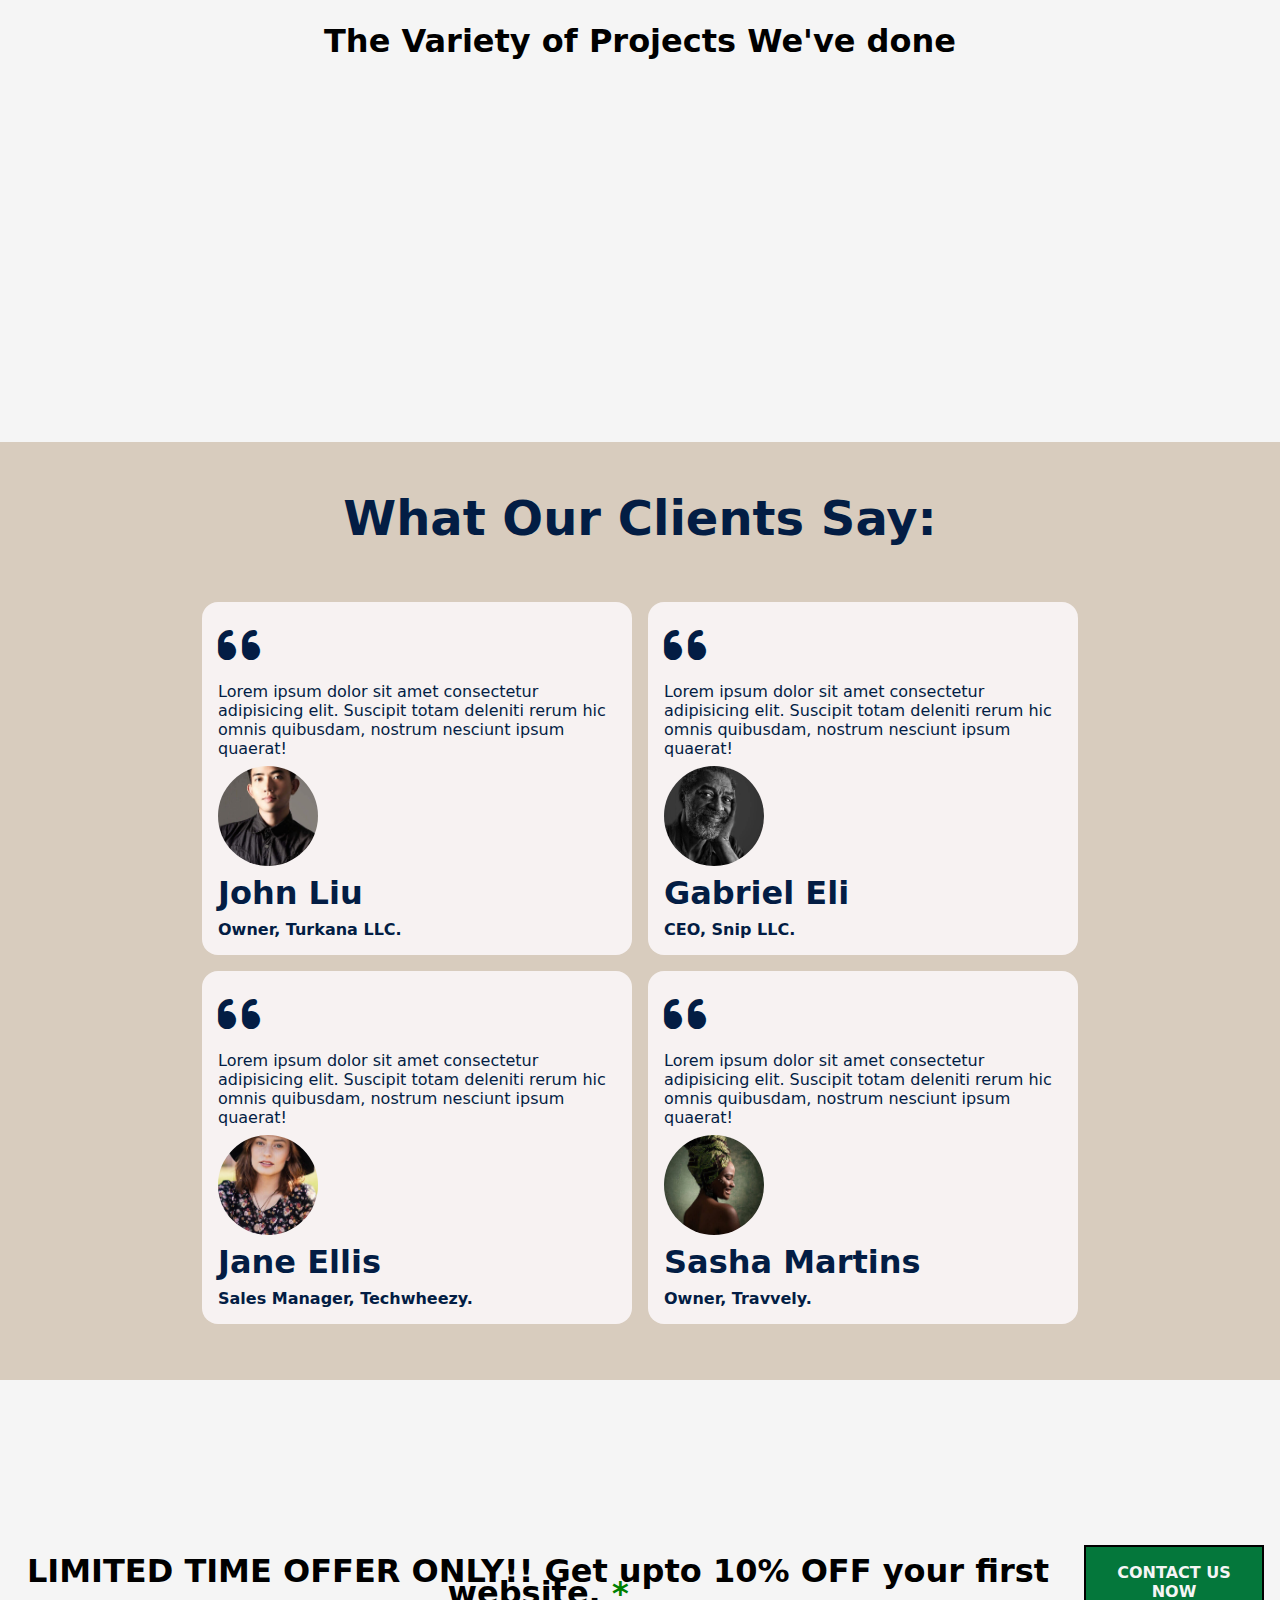
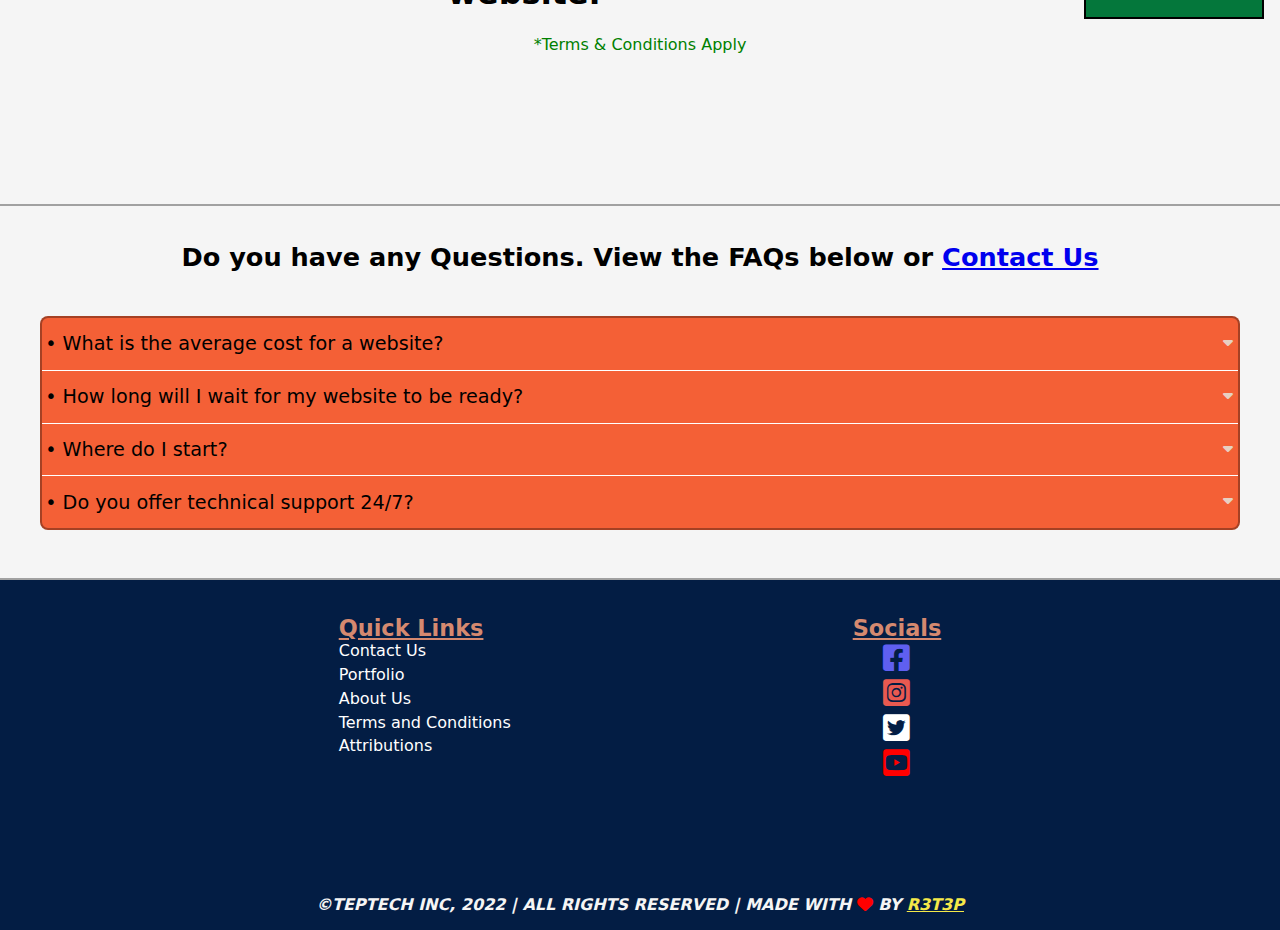
==== commit 7d5cea61: "edit form action content and edit links" ====
--- a/index.html
+++ b/index.html
@@ -158,7 +158,7 @@
             </div>
 
             <div class="contact-form">
-                <form class="form" id="form" action="" method="POST">
+                <form class="form" id="form" action="https://formspree.io/f/mjvdajyo" method="POST">
                     <!-- HONEYPOT(to catch spammers ) -->
                     <input type="text" name="_honey" style="display: none">
         
@@ -288,7 +288,7 @@
 
         <!-- FAQ section -->
         <section class="faq-container">
-            <h1>Do you have any Questions. View the FAQs below or <a href="./pages/contact/contact.html">Contact Us</a></h1>
+            <h1>Do you have any Questions. View the FAQs below or <a href="tel:+254123456789">Contact Us</a></h1>
             <div class="accordion">
                 <div>
                     <input type="checkbox" name="faq-accordion" id="question1" class="accordion-input">
@@ -331,9 +331,9 @@
             <div class="quick-links footer-types">
                 <h1>Quick Links</h1>
                 <div class="footer-links">
-                    <a href="./pages/contact/contact.html">Contact Us</a>
-                    <a href="./pages/gallery/gallery.html">Portfolio</a>
-                    <a href="./pages/about/about.html">About Us</a>
+                    <a href="tel:+254123456789">Contact Us</a>
+                    <a href="">Portfolio</a>
+                    <a href="">About Us</a>
                     <a href="./pages/terms/terms.html">Terms and Conditions</a>
                     <a href="./pages/attribution/attributions.html">Attributions</a>
                 </div>
@@ -350,9 +350,9 @@
                 </div>
             </div>
         </section>
-        <p class="footer-text">&copy;Sniptech Inc, 2022 | All rights Reserved | Made with <span class="fa-solid fa-heart"></span> by <a href="https://github.com/pggitau" target="_blank">R3t3p</a></p>
+        <p class="footer-text">&copy;tepTech Inc, 2022 | All rights Reserved | Made with <span class="fa-solid fa-heart"></span> by <a href="https://github.com/pggitau" target="_blank">R3t3p</a></p>
     </footer>
-        
+
     <!-- typed effect -->
     <!-- <script src="https://cdn.jsdelivr.net/npm/typed.js@2.0.12"></script>
     <script>
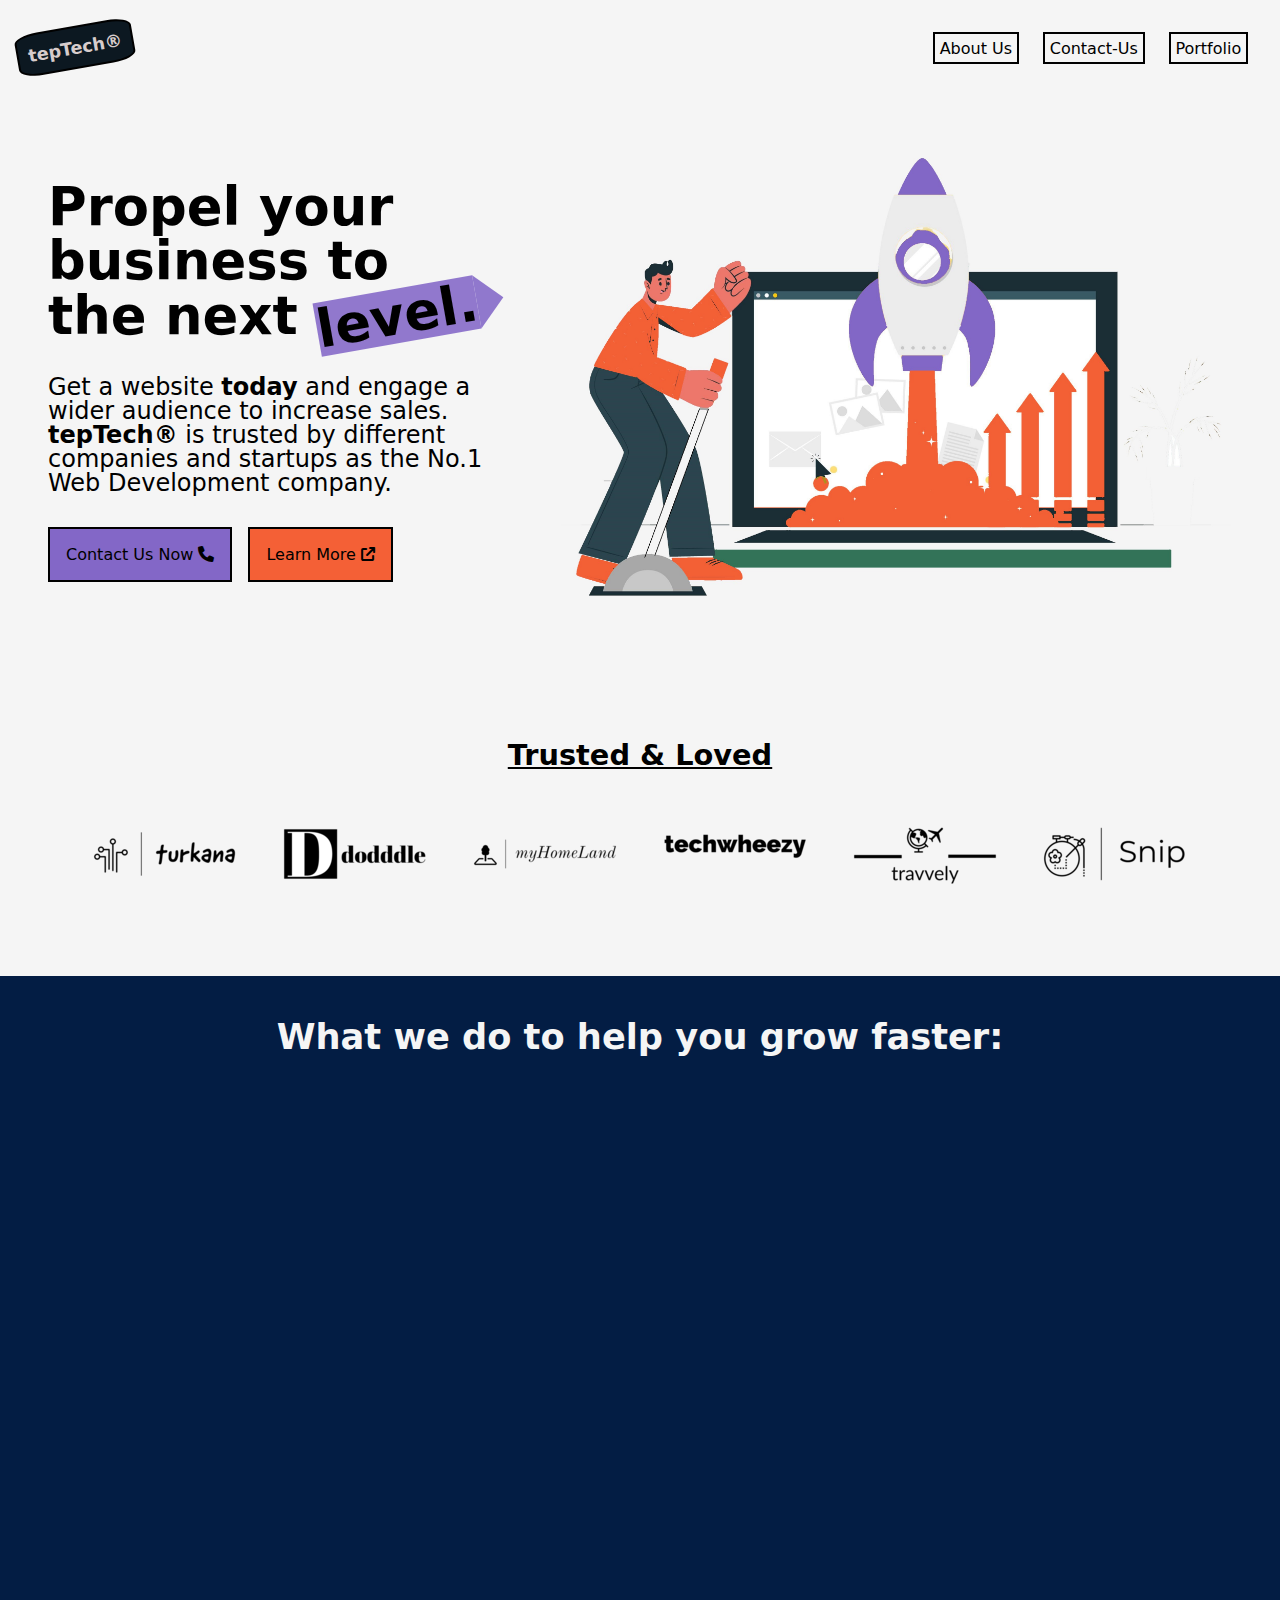
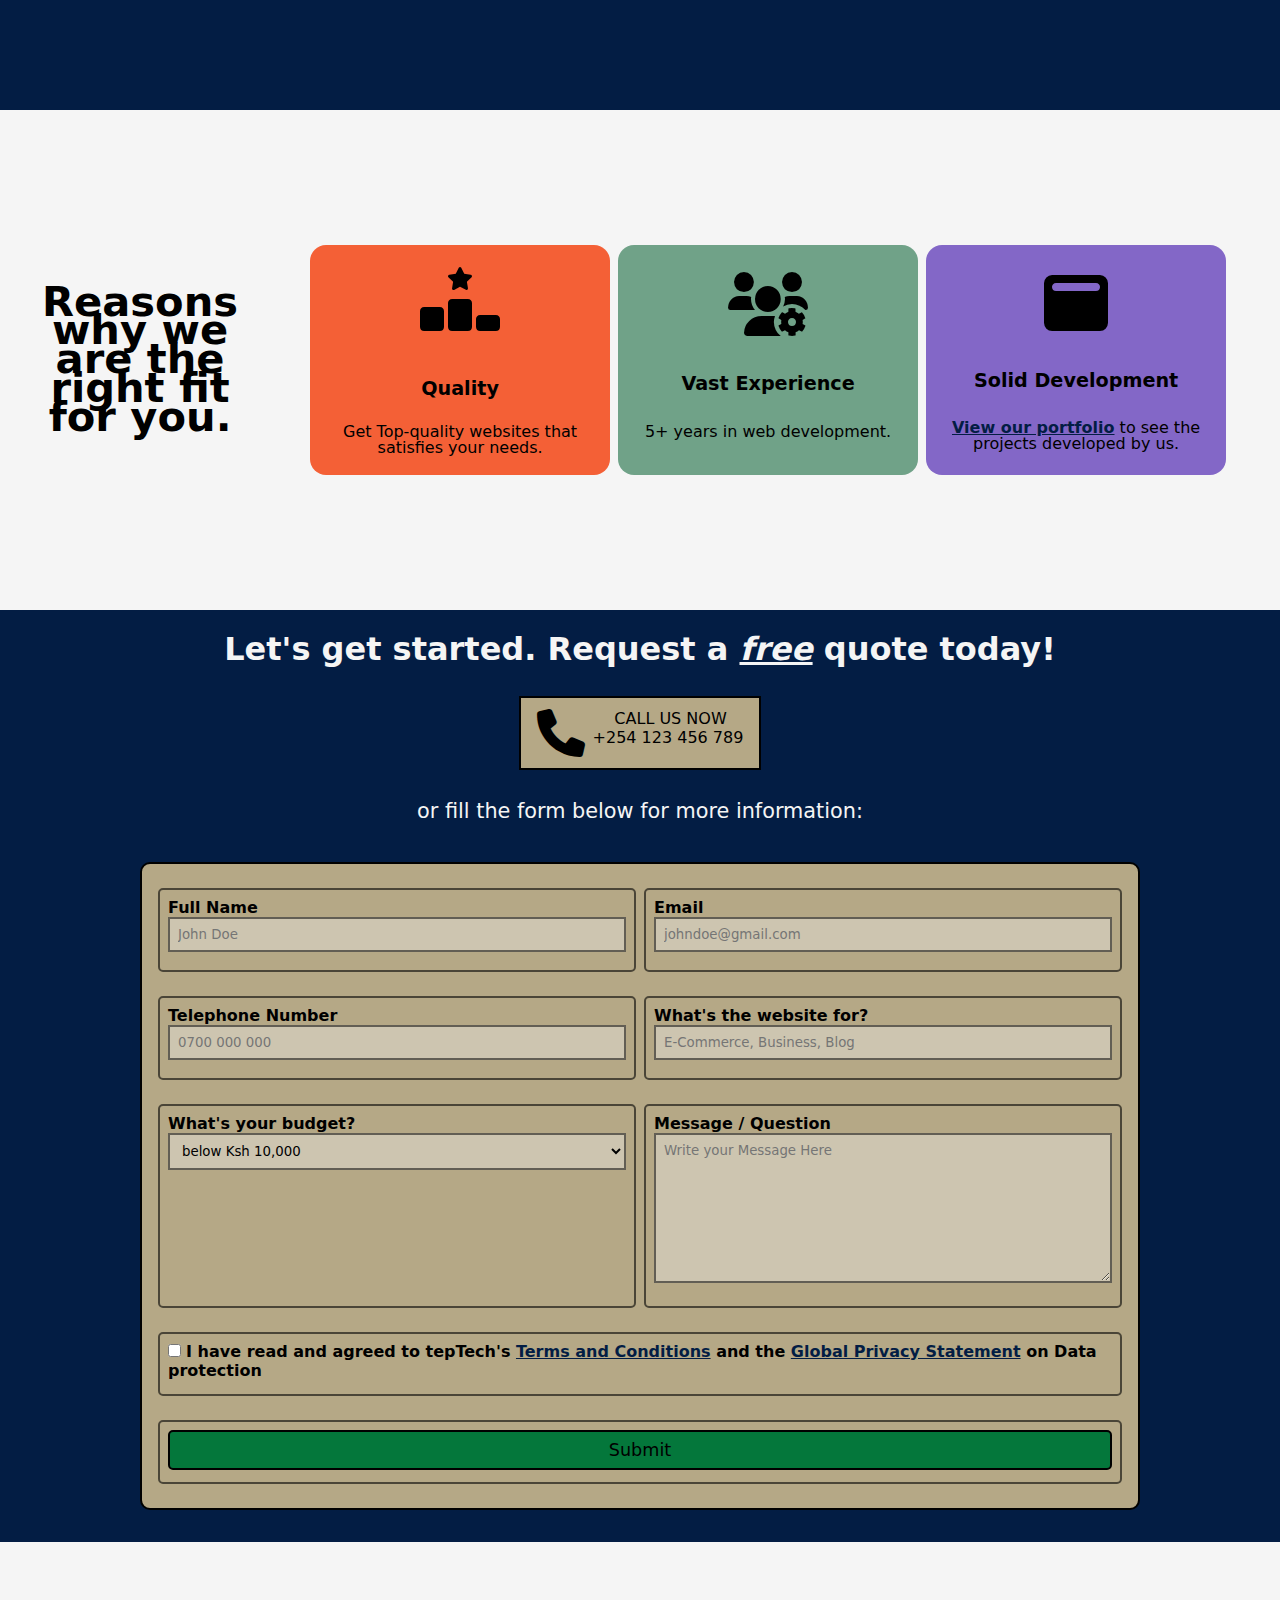
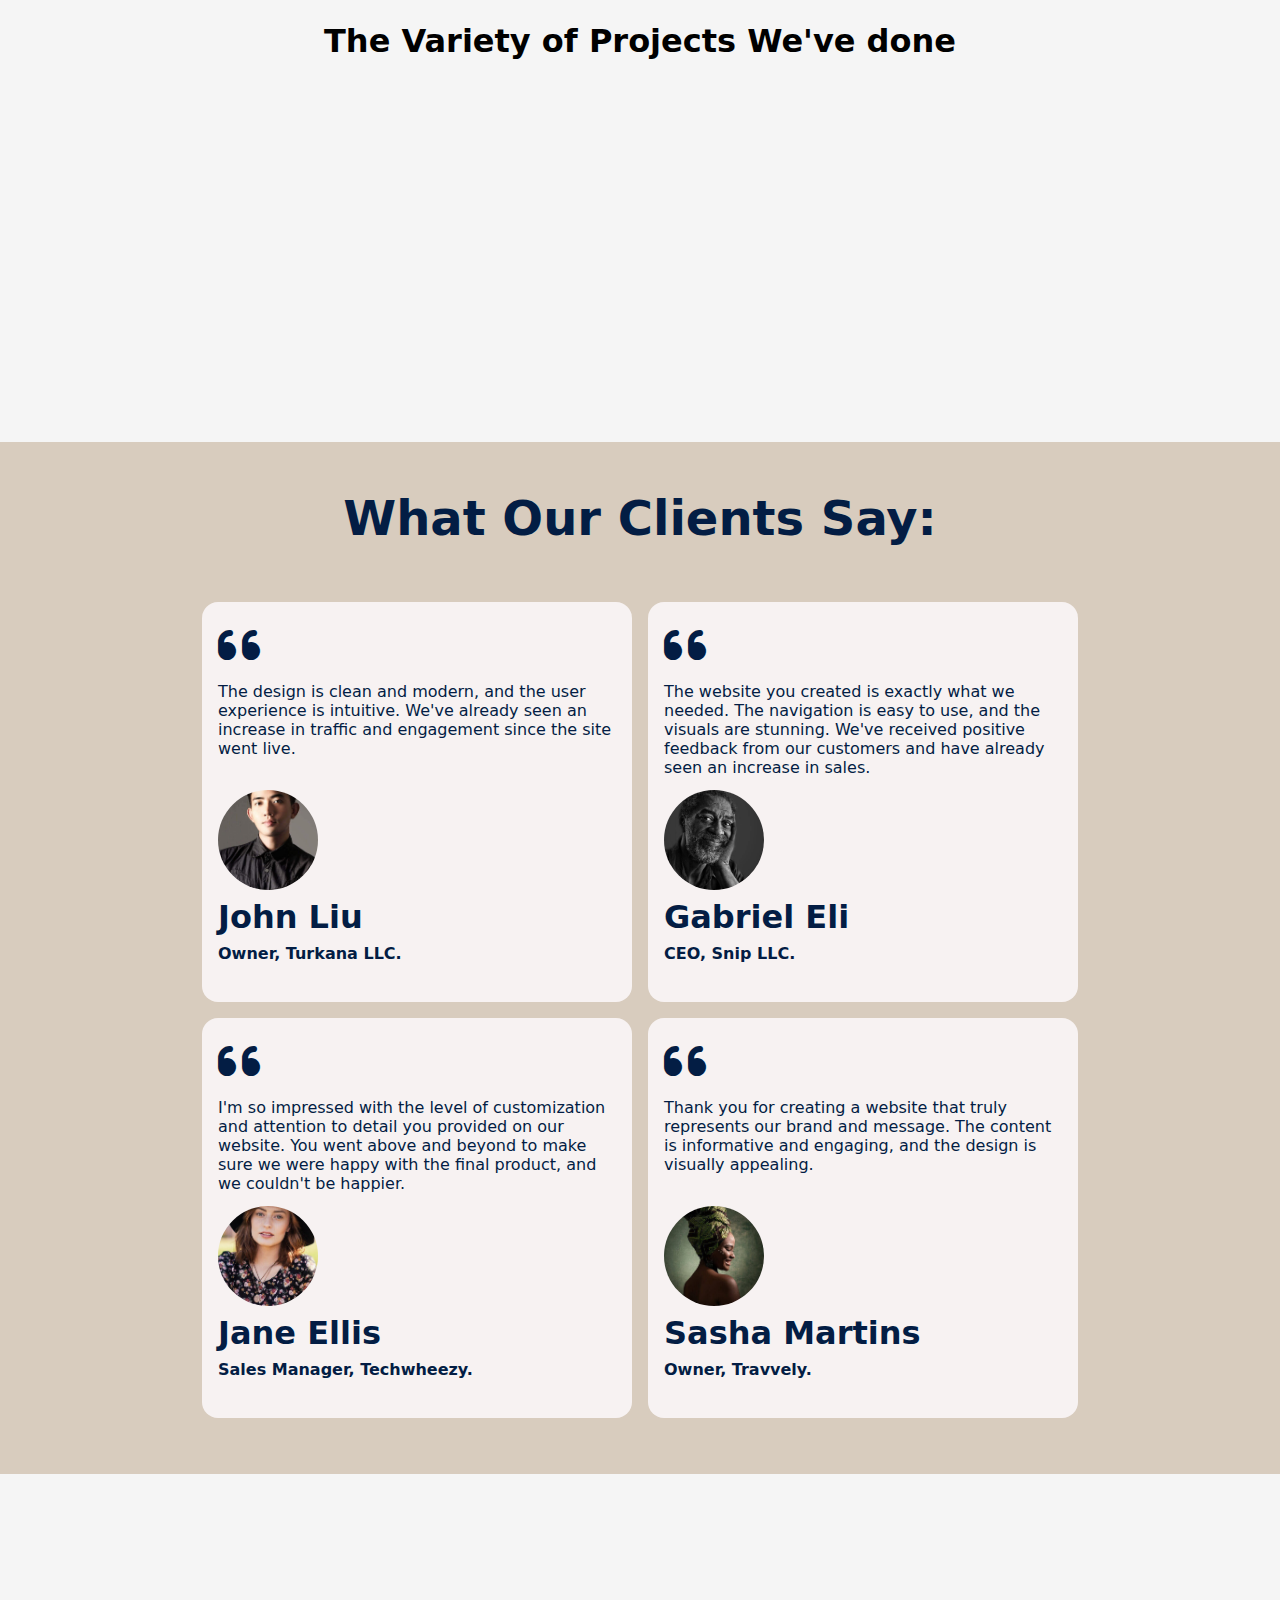
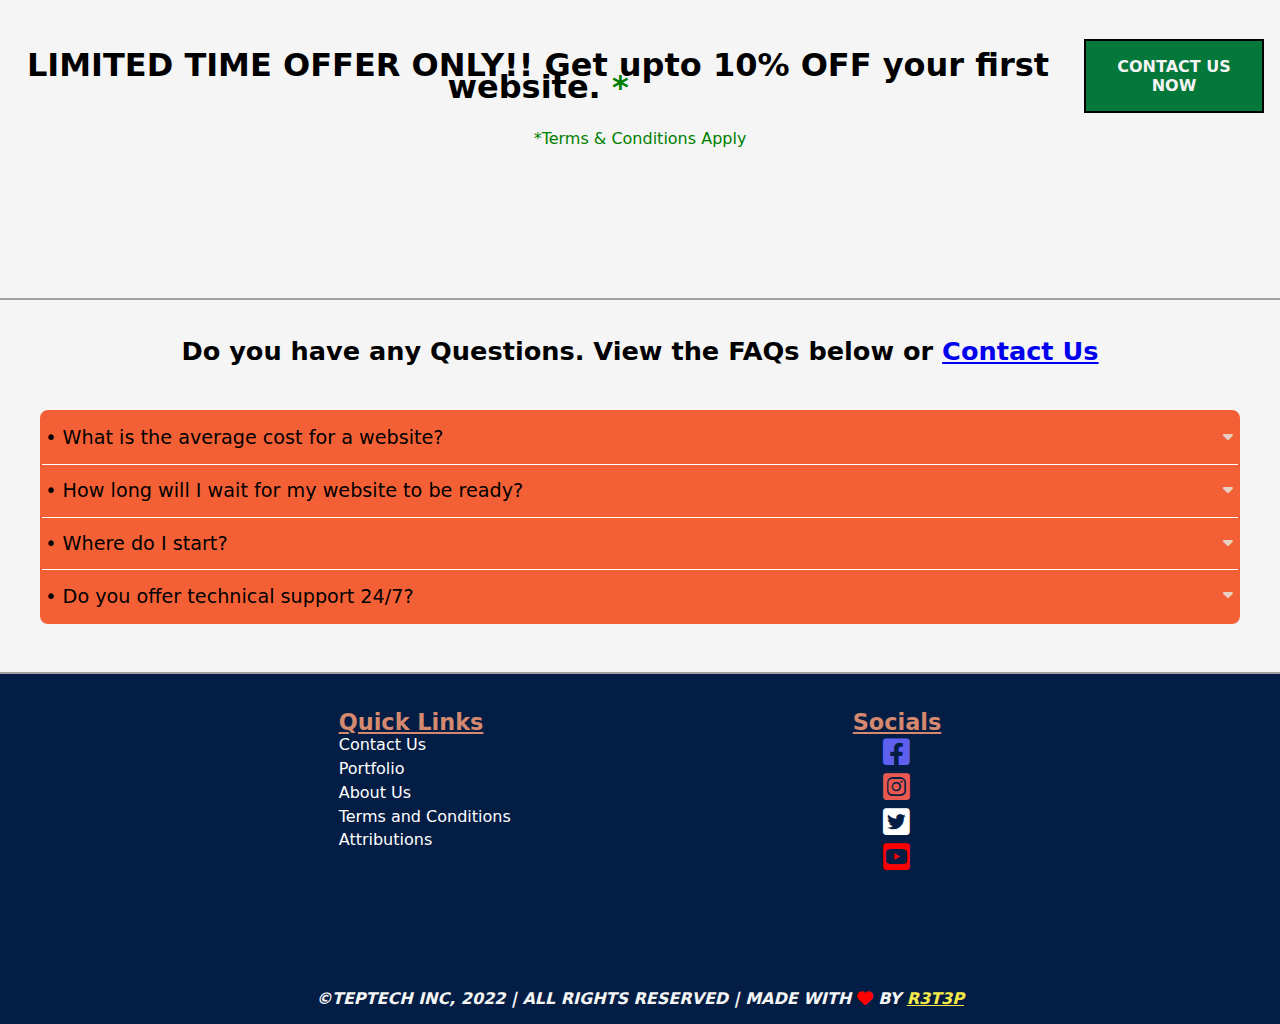
==== commit 51c1ee81: "replace dummy text with real text and edit .testimony and .testimony-text heights" ====
--- a/index.html
+++ b/index.html
@@ -38,7 +38,7 @@
         <nav>
             <ul id="primary-navigation" class="primary-navigation flex">
                 <li><a href="./pages/about/about.html">About Us</a></li>
-                <li><a href="./pages/contact/contact.html">Contact-Us</a></li>
+                <li><a href="#form">Contact-Us</a></li>
                 <li><a href="./pages/gallery/gallery.html">Portfolio</a></li>
             </ul>
         </nav>
@@ -227,8 +227,8 @@
             <div class="testimonials">
                 <div class="testimony">
                     <span><i class="fa-solid fa-quote-left"></i></span>
-                    <p>Lorem ipsum dolor sit amet consectetur adipisicing elit. Suscipit totam deleniti rerum hic omnis quibusdam, nostrum
-                        nesciunt ipsum quaerat!
+                    <p class="testimony-text">The design is clean and modern, and the user experience is intuitive. We've already seen an increase in traffic and
+                        engagement since the site went live.
                     </p>
                     <img src="./resources/images/man1.jpg" alt="man's face">
                     <h1>John Liu</h1>
@@ -237,8 +237,8 @@
 
                 <div class="testimony">
                     <span><i class="fa-solid fa-quote-left"></i></span>
-                    <p>Lorem ipsum dolor sit amet consectetur adipisicing elit. Suscipit totam deleniti rerum hic omnis quibusdam, nostrum
-                        nesciunt ipsum quaerat!
+                    <p class="testimony-text">The website you created is exactly what we needed. The navigation is easy to use, and the visuals are stunning. We've received positive feedback from our customers and have already seen an
+                        increase in sales.
                     </p>
                     <img src="./resources/images/man2.jpg" alt="man's face">
                     <h1>Gabriel Eli</h1>
@@ -247,8 +247,8 @@
 
                 <div class="testimony ellis">
                     <span><i class="fa-solid fa-quote-left"></i></span>
-                    <p>Lorem ipsum dolor sit amet consectetur adipisicing elit. Suscipit totam deleniti rerum hic omnis quibusdam, nostrum
-                        nesciunt ipsum quaerat!
+                    <p class="testimony-text">I'm so impressed with the level of customization and attention to detail you provided on our website. You went above and beyond to make sure we were happy with
+                        the final product, and we couldn't be happier.
                     </p>
                     <img src="./resources/images/woman1.jpg" alt="woman's face">
                     <h1>Jane Ellis</h1>
@@ -257,8 +257,8 @@
 
                 <div class="testimony">
                     <span><i class="fa-solid fa-quote-left"></i></span>
-                    <p>Lorem ipsum dolor sit amet consectetur adipisicing elit. Suscipit totam deleniti rerum hic omnis quibusdam, nostrum
-                        nesciunt ipsum quaerat!
+                    <p class="testimony-text">Thank you for creating a website that truly represents our brand and message. The content is informative and
+                        engaging, and the design is visually appealing.
                     </p>
                     <img src="./resources/images/woman2.jpg" alt="woman's face">
                     <h1>Sasha Martins</h1>
@@ -294,7 +294,9 @@
                     <input type="checkbox" name="faq-accordion" id="question1" class="accordion-input">
                     <label for="question1" class="accordion-label">&#x2022; What is the average cost for a website?</label>
                     <div class="accordion-content">
-                        <p>Lorem ipsum dolor sit amet consectetur adipisicing elit. Quas quis fugiat debitis reiciendis quisquam praesentium architecto commodi eveniet nisi esse! ipsum, dolor sit amet consectetur adipisicing elit. Et, tenetur.</p>
+                        <p>The average cost for a website can vary greatly depending on many factors such as the type of website, its complexity, features, design requirements, and the level of expertise required to build it.
+                            For a rough estimate please send the details of your website by filling the <a href="#form">form above.</a>
+                        </p>
                     </div>
                 </div>
 
@@ -302,7 +304,10 @@
                     <input type="checkbox" name="faq-accordion" id="question2" class="accordion-input">
                     <label for="question2" class="accordion-label">&#x2022; How long will I wait for my website to be ready?</label>
                     <div class="accordion-content">
-                        <p>Lorem ipsum dolor sit amet consectetur, adipisicing elit. Beatae eaque odio sed quas eveniet cum laudantium neque fuga debitis ipsam. ipsum, dolor sit amet consectetur adipisicing elit. Et, tenetur.</p>
+                        <p>The time it takes to build a website can vary depending on various factors such as the complexity of the website, its
+                            features, and the level of customization required. For a simple website with a few pages, it may take anywhere from
+                            a few days to a couple of weeks to complete. On the other hand, a more complex website with advanced functionality,
+                            custom designs, and integrations may take several weeks or even months to complete.</p>
                     </div>
                 </div>
 
@@ -310,7 +315,7 @@
                     <input type="checkbox" name="faq-accordion" id="question3" class="accordion-input">
                     <label for="question3" class="accordion-label">&#x2022; Where do I start?</label>
                     <div class="accordion-content">
-                        <p>Lorem, ipsum dolor sit amet consectetur adipisicing elit. Tempora amet rerum ea corporis dignissimos optio minima porro est perspiciatis enim. ipsum, dolor sit amet consectetur adipisicing elit. Et, tenetur.</p>
+                        <p> Give us a call at <a href="tel:+254123456789">+254 123 456 789</a> or fill the <a href="#form">form above </a> to get in touch with us.</p>
                     </div>
                 </div>
 
@@ -318,7 +323,7 @@
                     <input type="checkbox" name="faq-accordion" id="question4" class="accordion-input">
                     <label for="question4" class="accordion-label last">&#x2022; Do you offer technical support  24/7?</label>
                     <div class="accordion-content">
-                        <p>Lorem, ipsum dolor sit amet consectetur adipisicing elit. Tempora amet rerum ea corporis dignissimos optio minima porro est perspiciatis enim. ipsum, dolor sit amet consectetur adipisicing elit. Et, tenetur.</p>
+                        <p>Yes. We offer support 24/7 in all business days from Monday to Friday. Just Call or text us at <a href="tel:+254123456789">+254 123 456 789 </a></p>
                     </div>
                 </div>
             </div>
@@ -331,11 +336,11 @@
             <div class="quick-links footer-types">
                 <h1>Quick Links</h1>
                 <div class="footer-links">
-                    <a href="tel:+254123456789">Contact Us</a>
+                    <a href="#form">Contact Us</a>
                     <a href="">Portfolio</a>
                     <a href="">About Us</a>
                     <a href="./pages/terms/terms.html">Terms and Conditions</a>
-                    <a href="./pages/attribution/attributions.html">Attributions</a>
+                    <a href="./pages/attribution/attribution.html">Attributions</a>
                 </div>
             </div>
 
--- a/resources/css/styles.css
+++ b/resources/css/styles.css
@@ -1416,6 +1416,11 @@
     }
     .testimony {
         width: 430px;
+        height: 400px;
+    }
+    .testimony .testimony-text {
+        /* border: 2px solid red; */
+        height: 100px;
     }
 }
 @media (min-width: 1306px) {
@@ -1443,6 +1448,11 @@
     }
     .testimony {
         width: 300px;
+        height: 430px;
+    }
+    .testimony .testimony-text {
+        /* border: 2px solid red; */
+        height: 150px;
     }
 }
 
@@ -1489,7 +1499,7 @@
 }
 .accordion {
     max-width: 1200px;
-    border: 2px solid rgba(0, 0, 0, 0.322);
+    border: 2px solid #f46036;
     margin-block: .5rem;
     margin-inline: auto;
     /* box-shadow: .2rem .2rem rgb(151, 106, 23); */
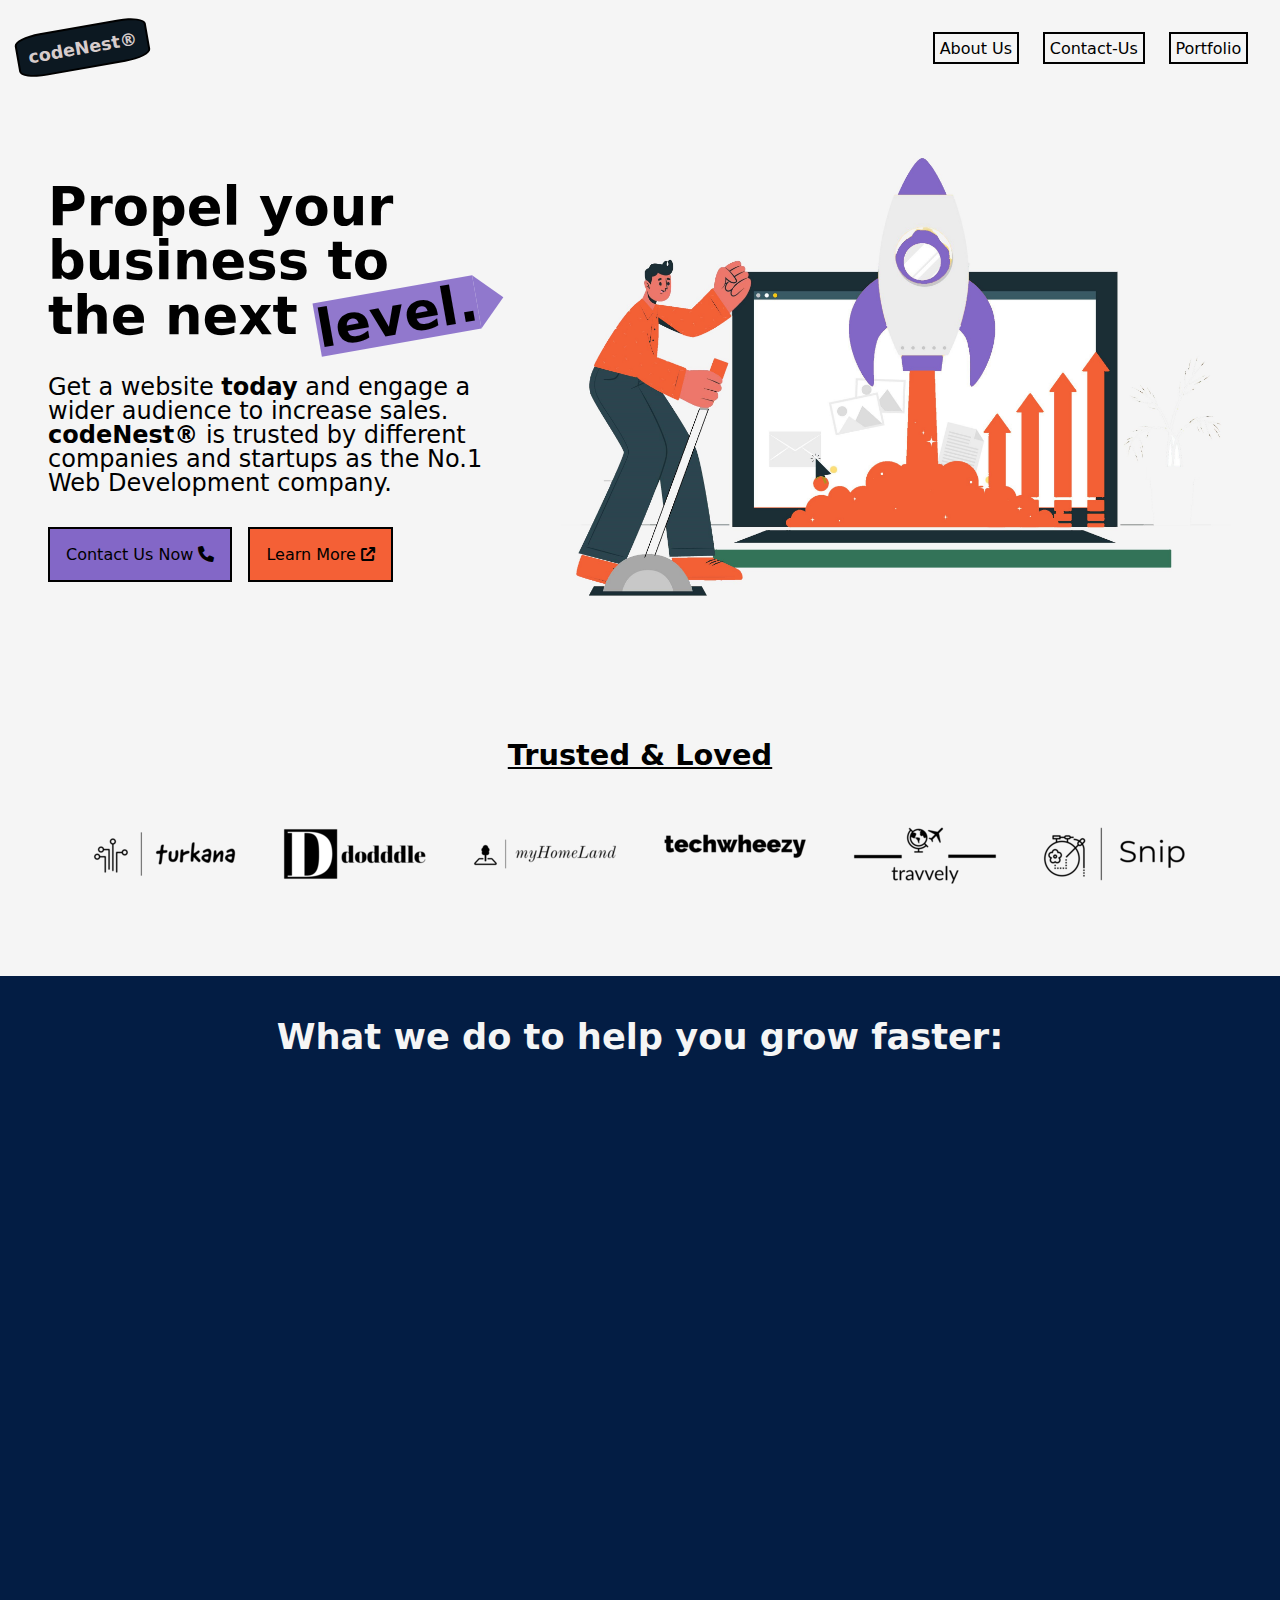
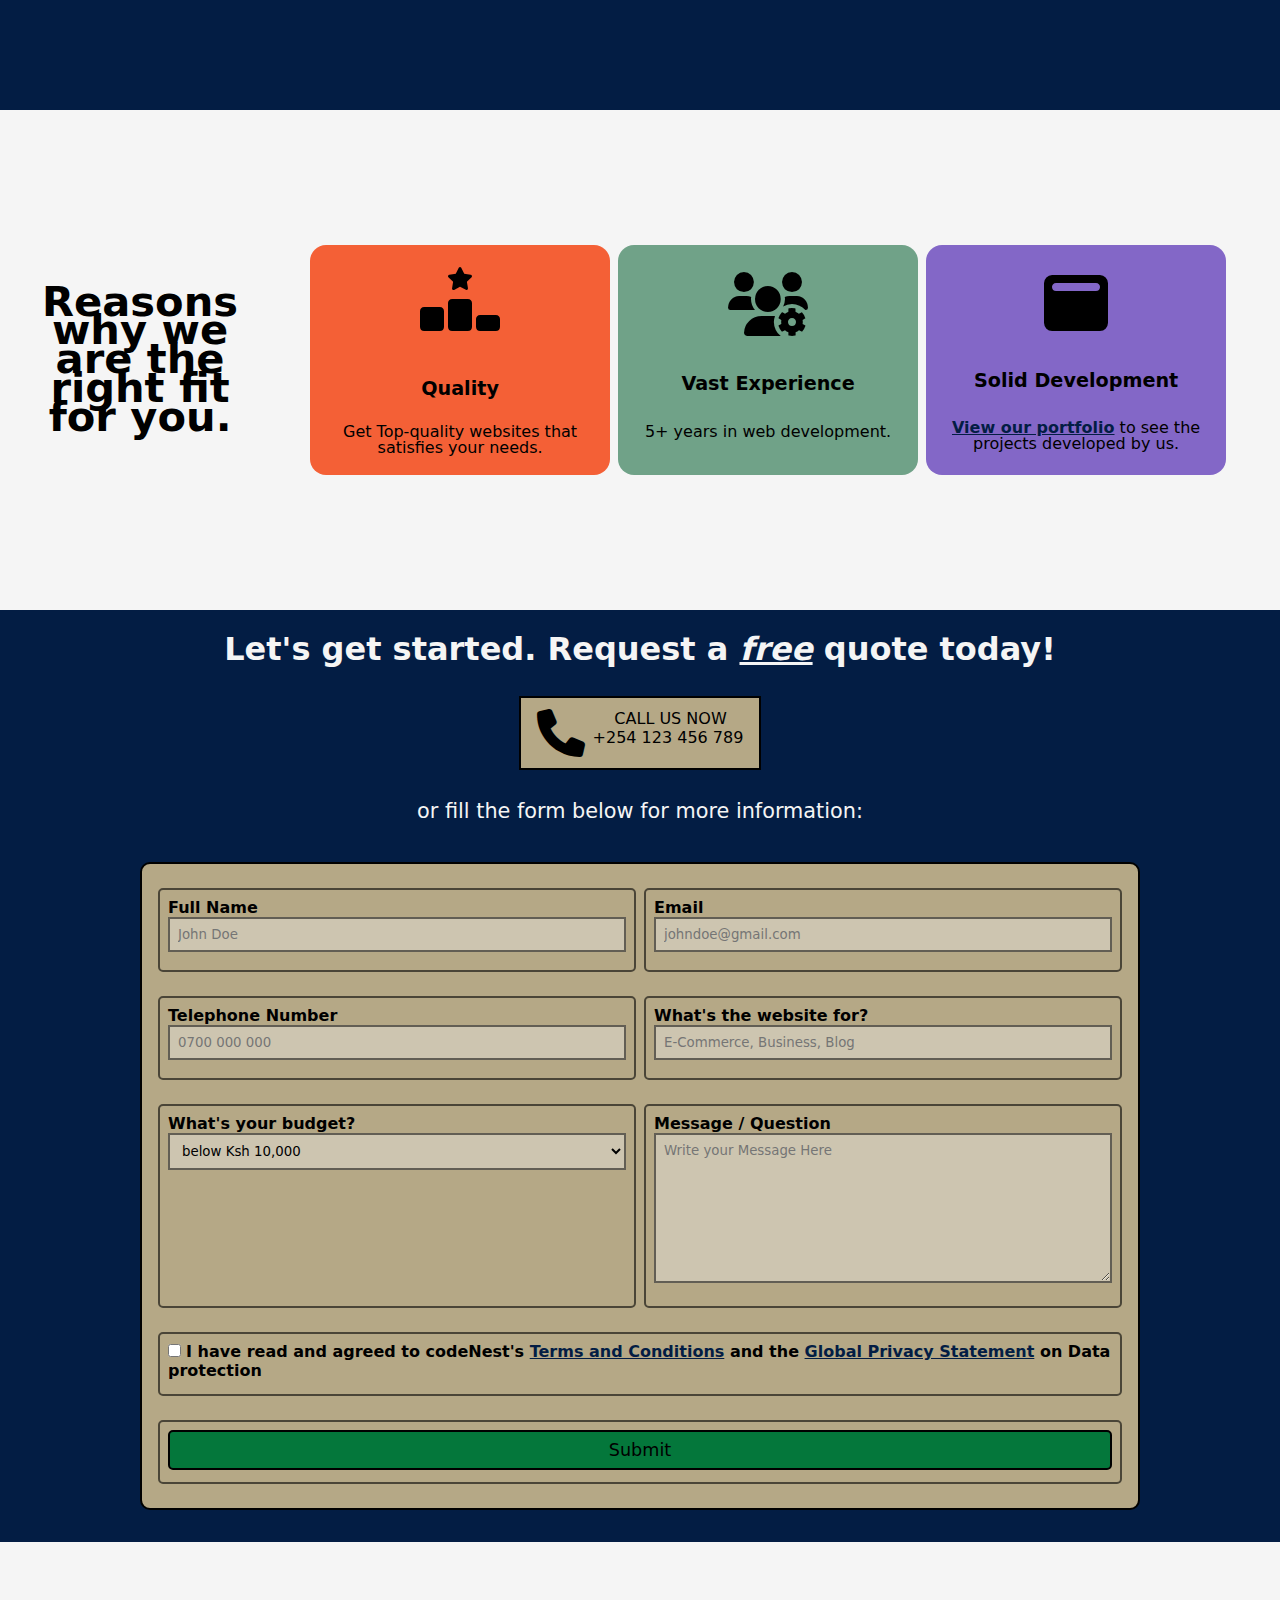
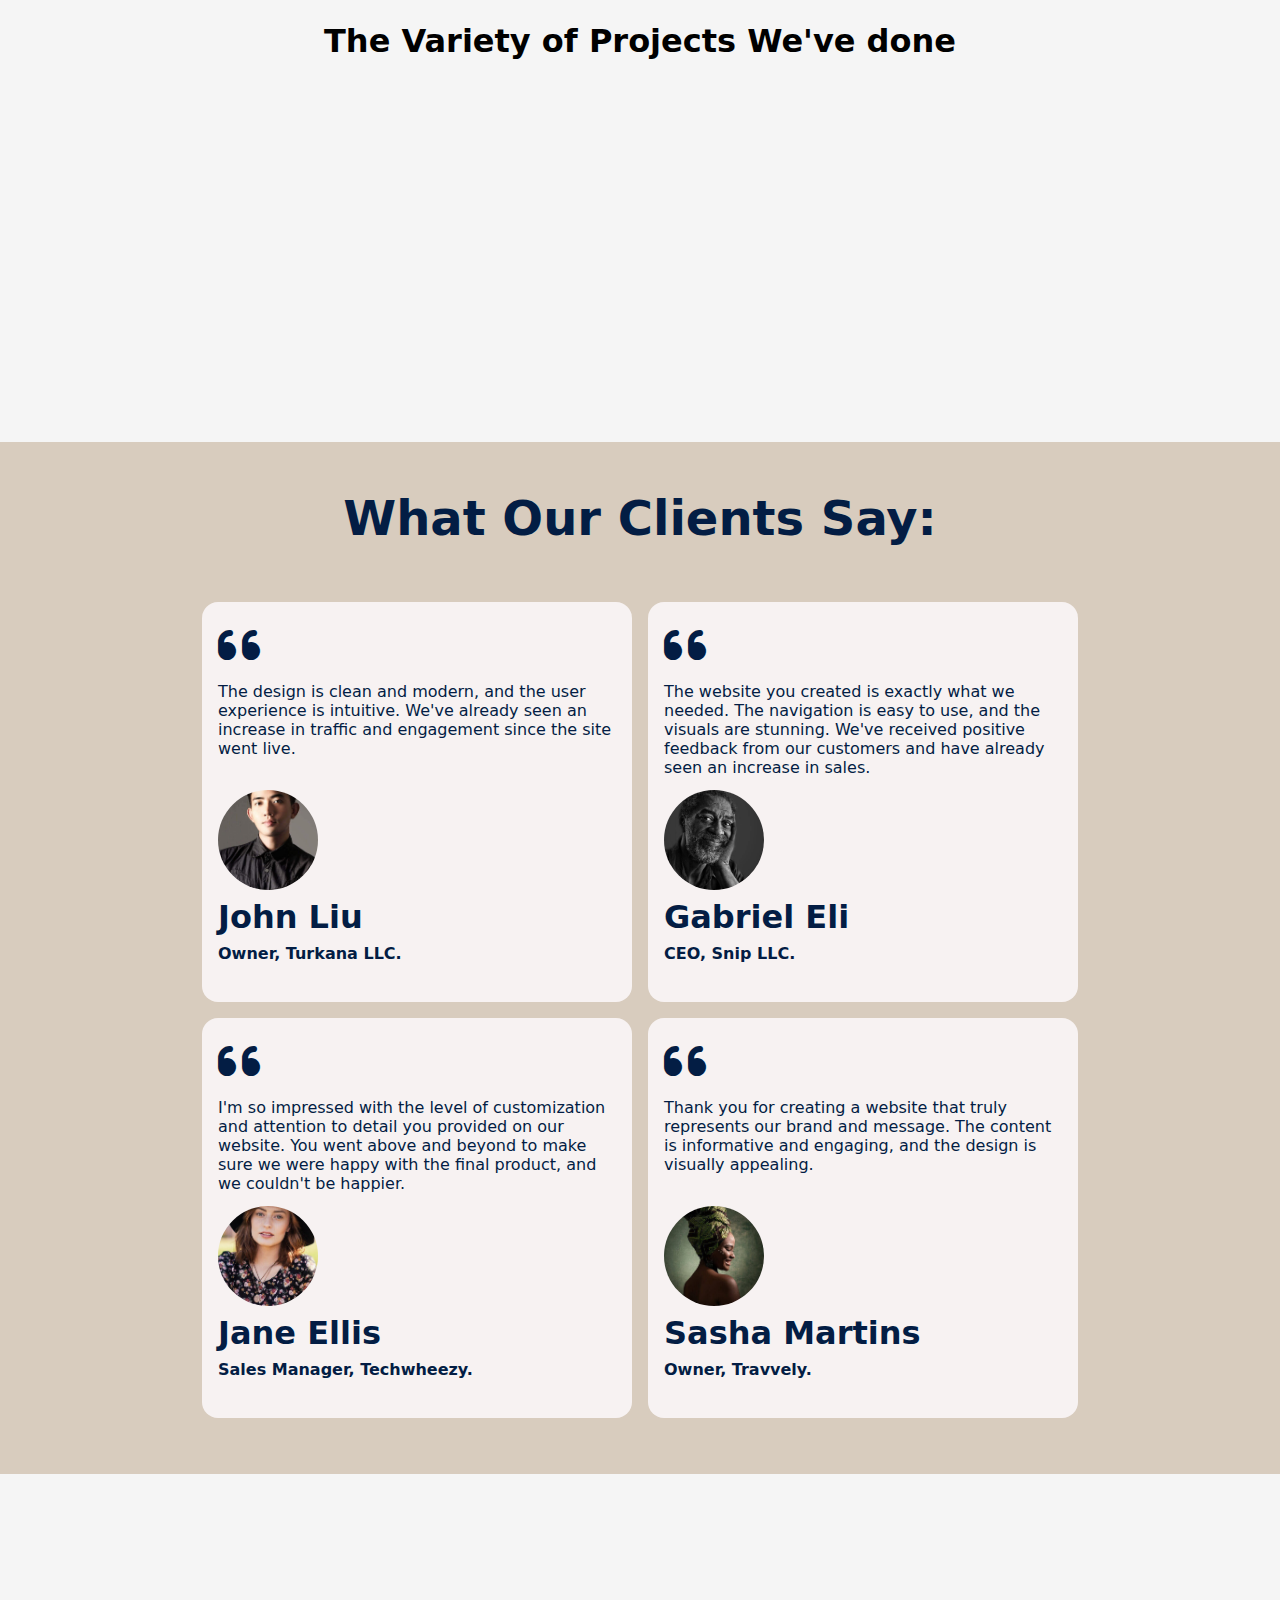
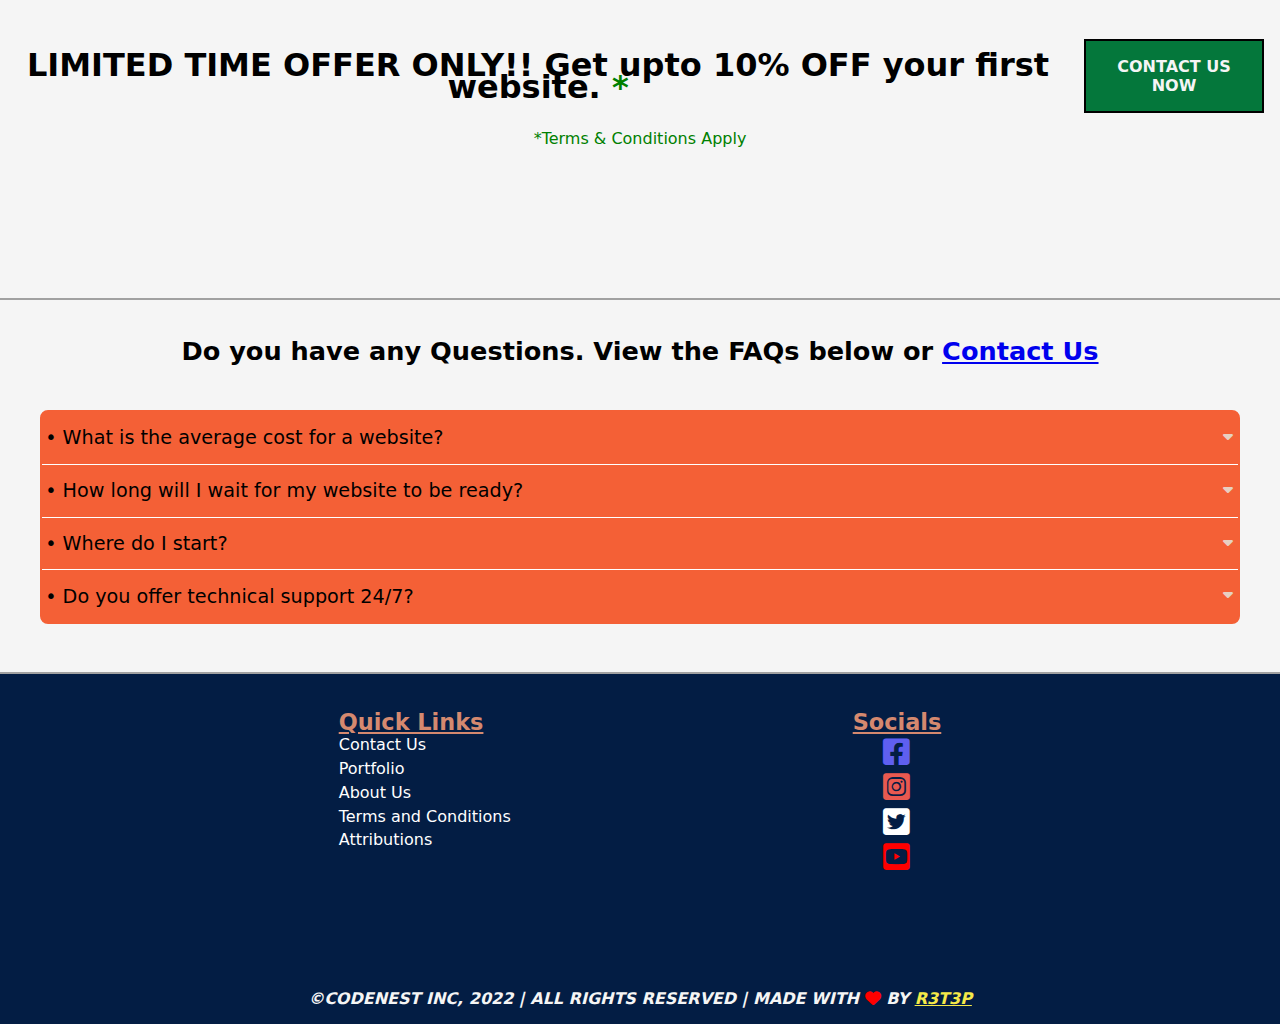
==== commit 94fea993: "change name from tepTech to codeNest" ====
--- a/index.html
+++ b/index.html
@@ -11,7 +11,7 @@
     <script src="./resources/nav.js" defer></script>
     <script src="./resources/observers.js" defer></script>
 
-    <title>tepTech Web Development</title>
+    <title>codeNest Web Development</title>
 
     <!-- google font -->
     <link href="https://fonts.googleapis.com/css2?family=Roboto+Slab:wght@300&display=swap" rel="stylesheet">
@@ -31,7 +31,7 @@
     <header class="primary-header flex">
         <!-- LOGO -->
         <div class="logo">
-            <a href="./index.html">tepTech&#174;</a> 
+            <a href="./index.html">codeNest&#174;</a> 
         </div>
 
         <!-- NAV BAR -->
@@ -62,7 +62,7 @@
             <div class="hero-text">
                 <h1>Propel your business to the next <span class="tilt">level.</span></h1>
                 <p>Get a website <span class="bold">today</span> and engage a wider audience to increase sales.
-                    <span class="bold">tepTech&#174;</span> is trusted by different companies and startups as the No.1 Web Development company.</p>
+                    <span class="bold">codeNest&#174;</span> is trusted by different companies and startups as the No.1 Web Development company.</p>
                 <div class="cta-btn">
                     <a class="contact-cta" href="tel:+254123456789">Contact Us Now&nbsp;<span class="fa-solid fa-phone"></span></a>
                     <a class="learn-cta" href="">Learn More&nbsp;<span class="fa-solid fa-arrow-up-right-from-square"></span></a>
@@ -198,7 +198,7 @@
         
                     <div class="form-control terms-link form-terms">
                         <input class="fit-content" type="checkbox" id="terms" name="terms" value="accept" required>
-                        <label for="terms" class="inline">I have read and agreed to tepTech's <a href="">Terms and
+                        <label for="terms" class="inline">I have read and agreed to codeNest's <a href="">Terms and
                                 Conditions</a> and the <a href="">Global Privacy Statement</a> on Data
                             protection</label>
                     </div>
@@ -355,7 +355,7 @@
                 </div>
             </div>
         </section>
-        <p class="footer-text">&copy;tepTech Inc, 2022 | All rights Reserved | Made with <span class="fa-solid fa-heart"></span> by <a href="https://github.com/pggitau" target="_blank">R3t3p</a></p>
+        <p class="footer-text">&copy;codeNest Inc, 2022 | All rights Reserved | Made with <span class="fa-solid fa-heart"></span> by <a href="https://github.com/pggitau" target="_blank">R3t3p</a></p>
     </footer>
 
     <!-- typed effect -->
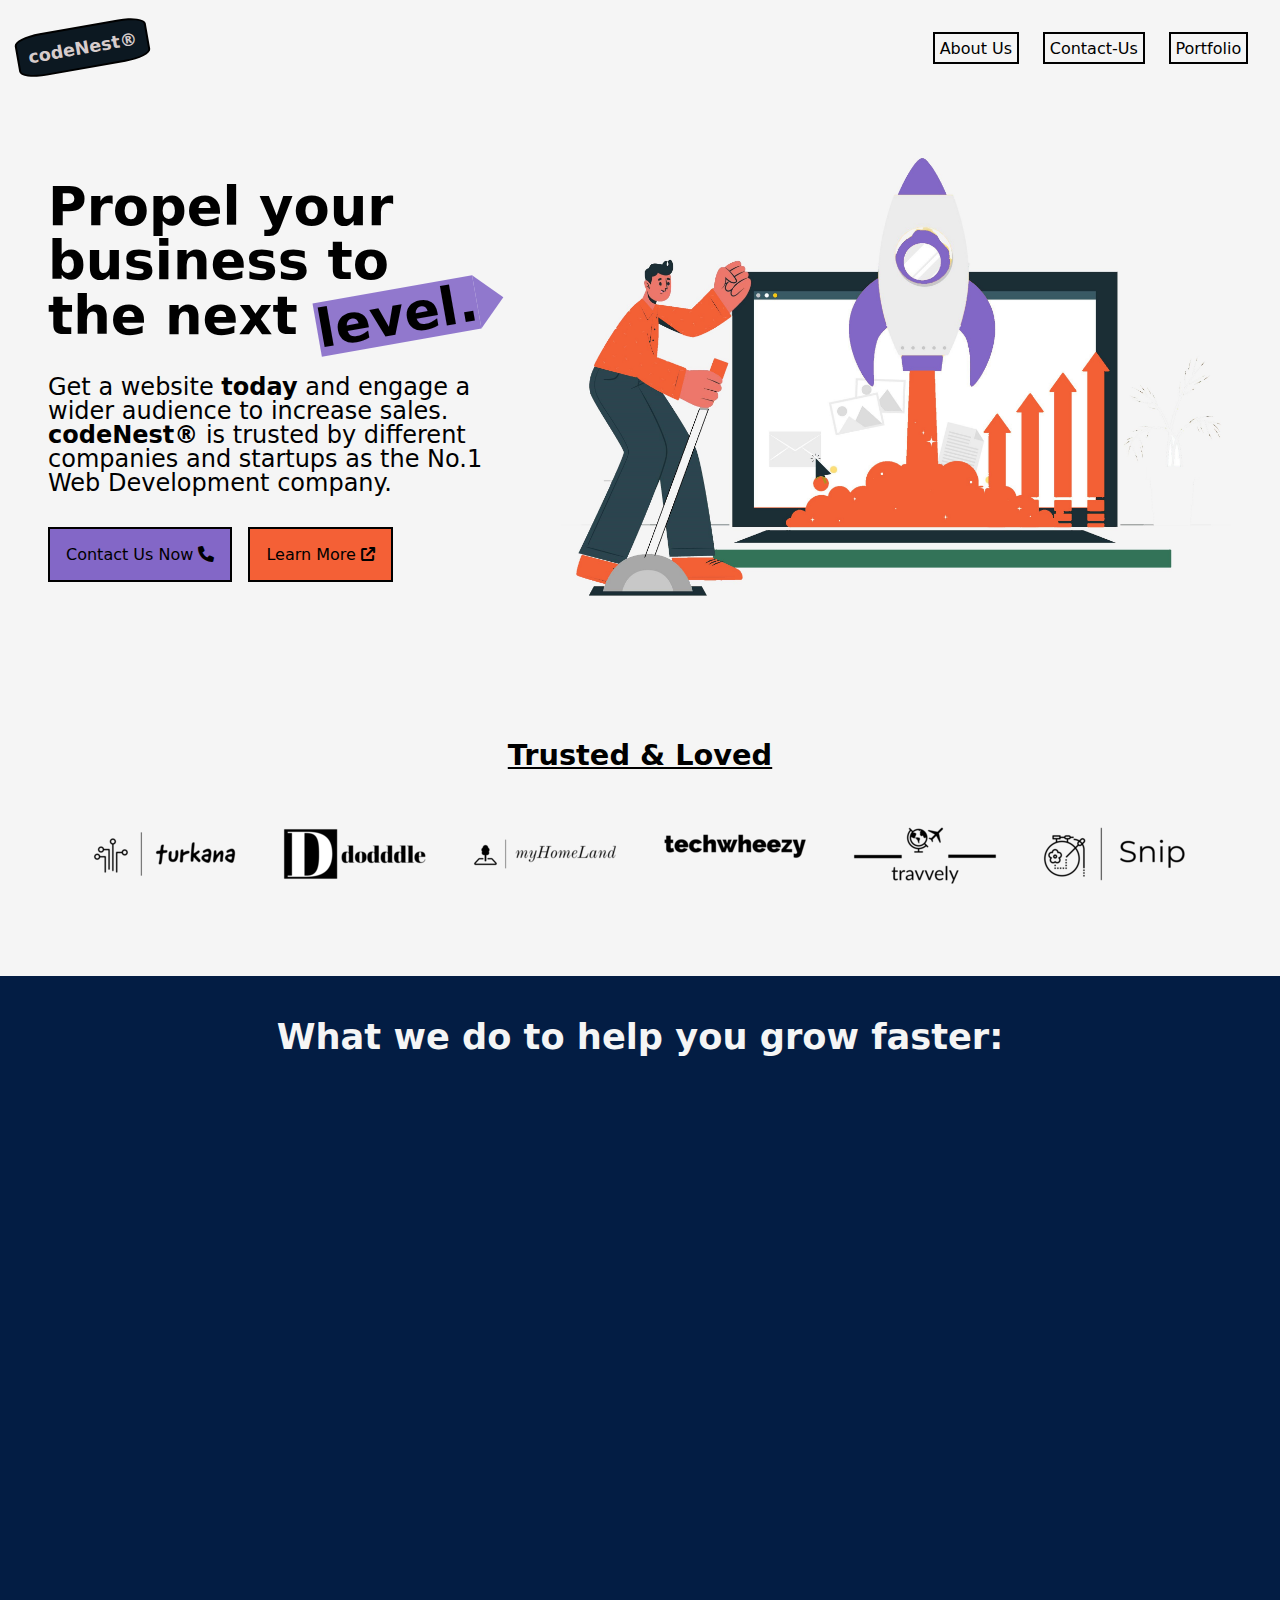
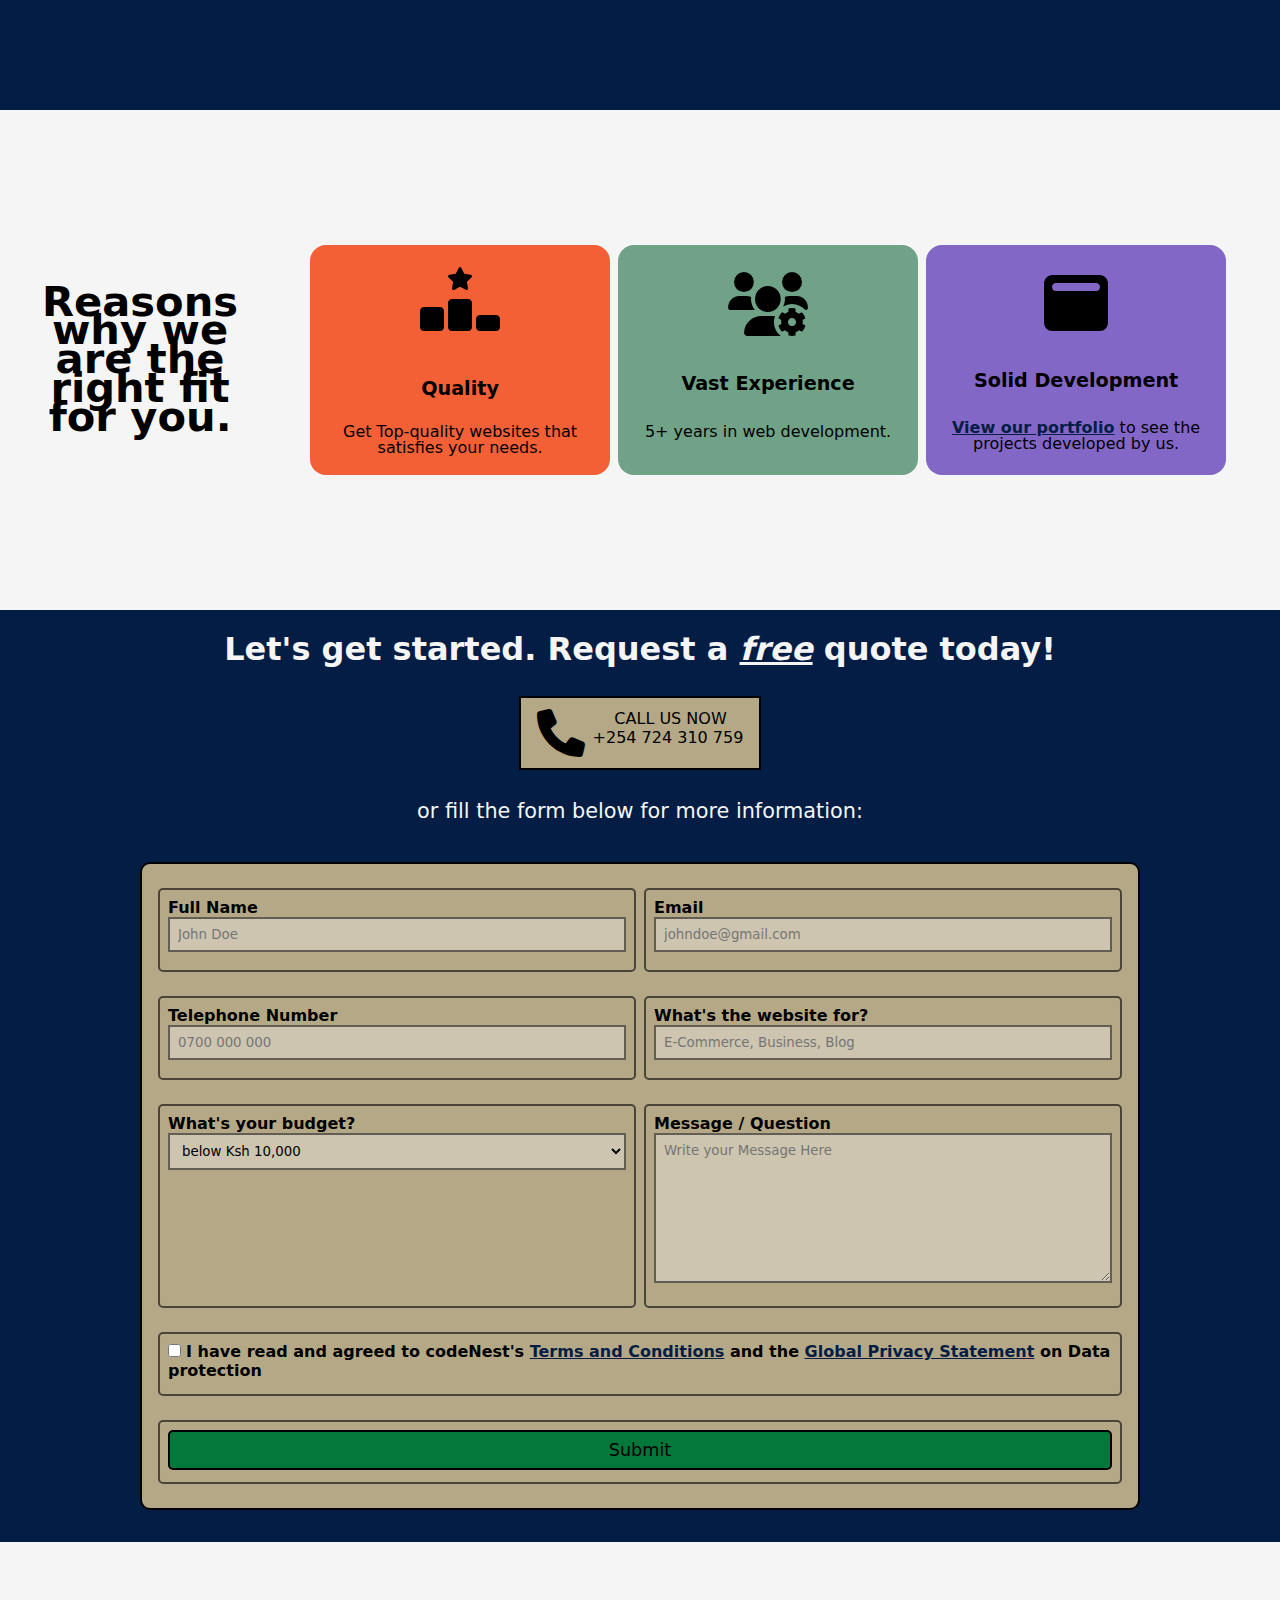
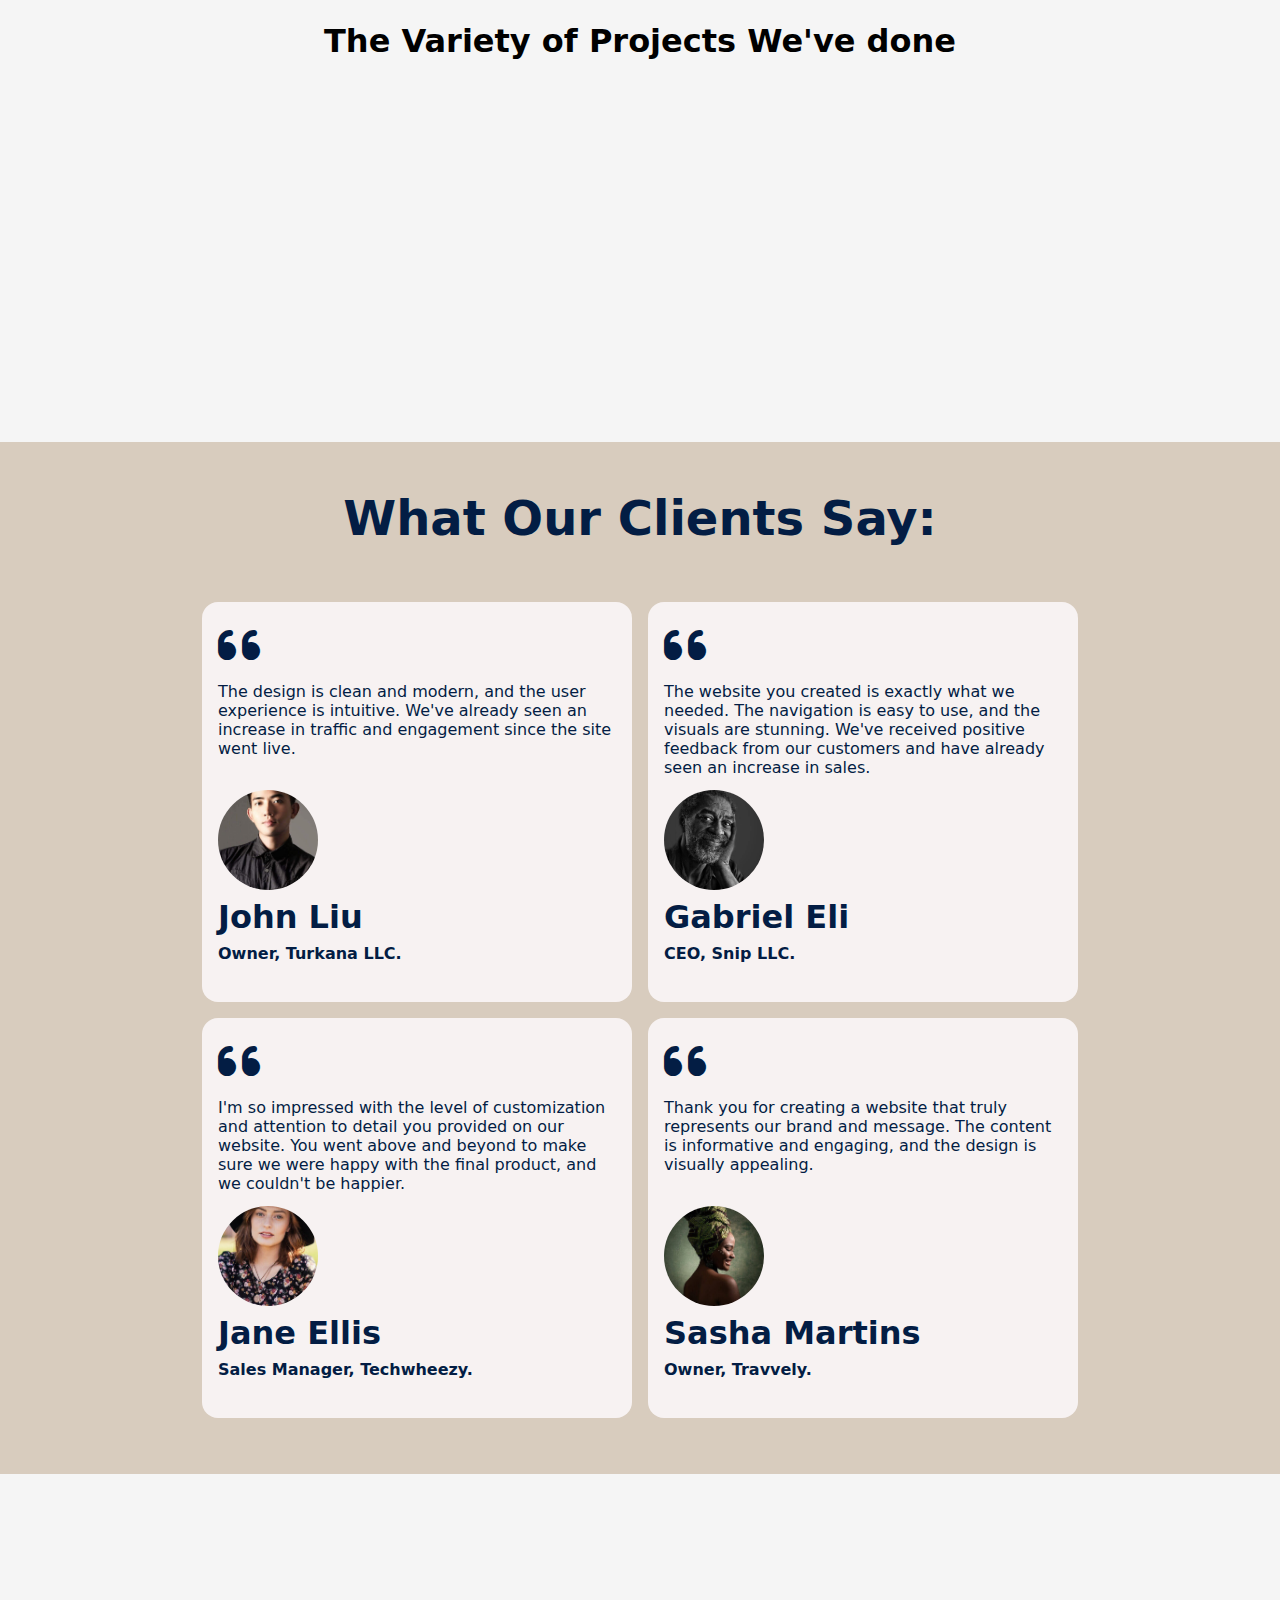
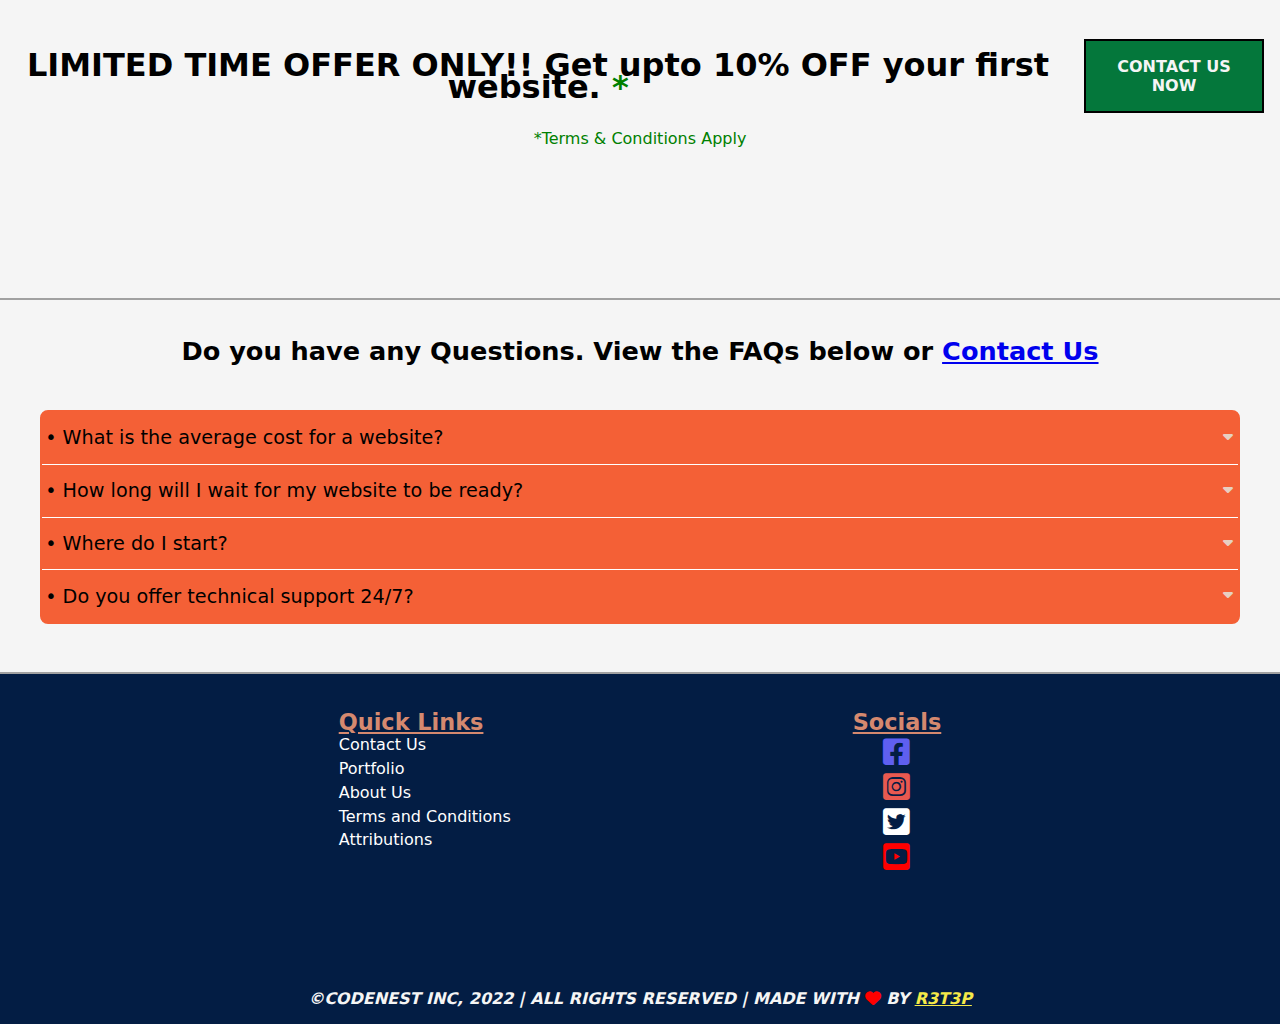
==== commit c028081f: "change the contact phone number" ====
--- a/index.html
+++ b/index.html
@@ -64,7 +64,7 @@
                 <p>Get a website <span class="bold">today</span> and engage a wider audience to increase sales.
                     <span class="bold">codeNest&#174;</span> is trusted by different companies and startups as the No.1 Web Development company.</p>
                 <div class="cta-btn">
-                    <a class="contact-cta" href="tel:+254123456789">Contact Us Now&nbsp;<span class="fa-solid fa-phone"></span></a>
+                    <a class="contact-cta" href="tel:+254724310759">Contact Us Now&nbsp;<span class="fa-solid fa-phone"></span></a>
                     <a class="learn-cta" href="">Learn More&nbsp;<span class="fa-solid fa-arrow-up-right-from-square"></span></a>
                 </div>
             </div>
@@ -148,9 +148,9 @@
                 <h1>Let's get started. Request a <span class="italics">free</span>  quote today!</h1>
 
                 <div class="contact-btn">
-                    <a href="tel:+254123456789">
+                    <a href="tel:+254724310759">
                         <span class="fa-solid fa-phone"></span>
-                        <span class="button-text">&nbsp;CALL US NOW<br>+254 123 456 789</span>
+                        <span class="button-text">&nbsp;CALL US NOW<br>+254 724 310 759</span>
                     </a>
                 </div>
 
@@ -278,7 +278,7 @@
                 </div>
 
                 <div class="cta-actionbtn">
-                    <a href="tel:+254123456789">CONTACT US NOW</a>
+                    <a href="tel:+254724310759">CONTACT US NOW</a>
                 </div>
             </div>
             <!-- for above 10,000ksh -->
@@ -288,7 +288,7 @@
 
         <!-- FAQ section -->
         <section class="faq-container">
-            <h1>Do you have any Questions. View the FAQs below or <a href="tel:+254123456789">Contact Us</a></h1>
+            <h1>Do you have any Questions. View the FAQs below or <a href="tel:+254724310759">Contact Us</a></h1>
             <div class="accordion">
                 <div>
                     <input type="checkbox" name="faq-accordion" id="question1" class="accordion-input">
@@ -315,7 +315,7 @@
                     <input type="checkbox" name="faq-accordion" id="question3" class="accordion-input">
                     <label for="question3" class="accordion-label">&#x2022; Where do I start?</label>
                     <div class="accordion-content">
-                        <p> Give us a call at <a href="tel:+254123456789">+254 123 456 789</a> or fill the <a href="#form">form above </a> to get in touch with us.</p>
+                        <p> Give us a call at <a href="tel:+254724310759">+254 724 310 759</a> or fill the <a href="#form">form above </a> to get in touch with us.</p>
                     </div>
                 </div>
 
@@ -323,7 +323,7 @@
                     <input type="checkbox" name="faq-accordion" id="question4" class="accordion-input">
                     <label for="question4" class="accordion-label last">&#x2022; Do you offer technical support  24/7?</label>
                     <div class="accordion-content">
-                        <p>Yes. We offer support 24/7 in all business days from Monday to Friday. Just Call or text us at <a href="tel:+254123456789">+254 123 456 789 </a></p>
+                        <p>Yes. We offer support 24/7 in all business days from Monday to Friday. Just Call or text us at <a href="tel:+254724310759">+254 724 310 759 </a></p>
                     </div>
                 </div>
             </div>
